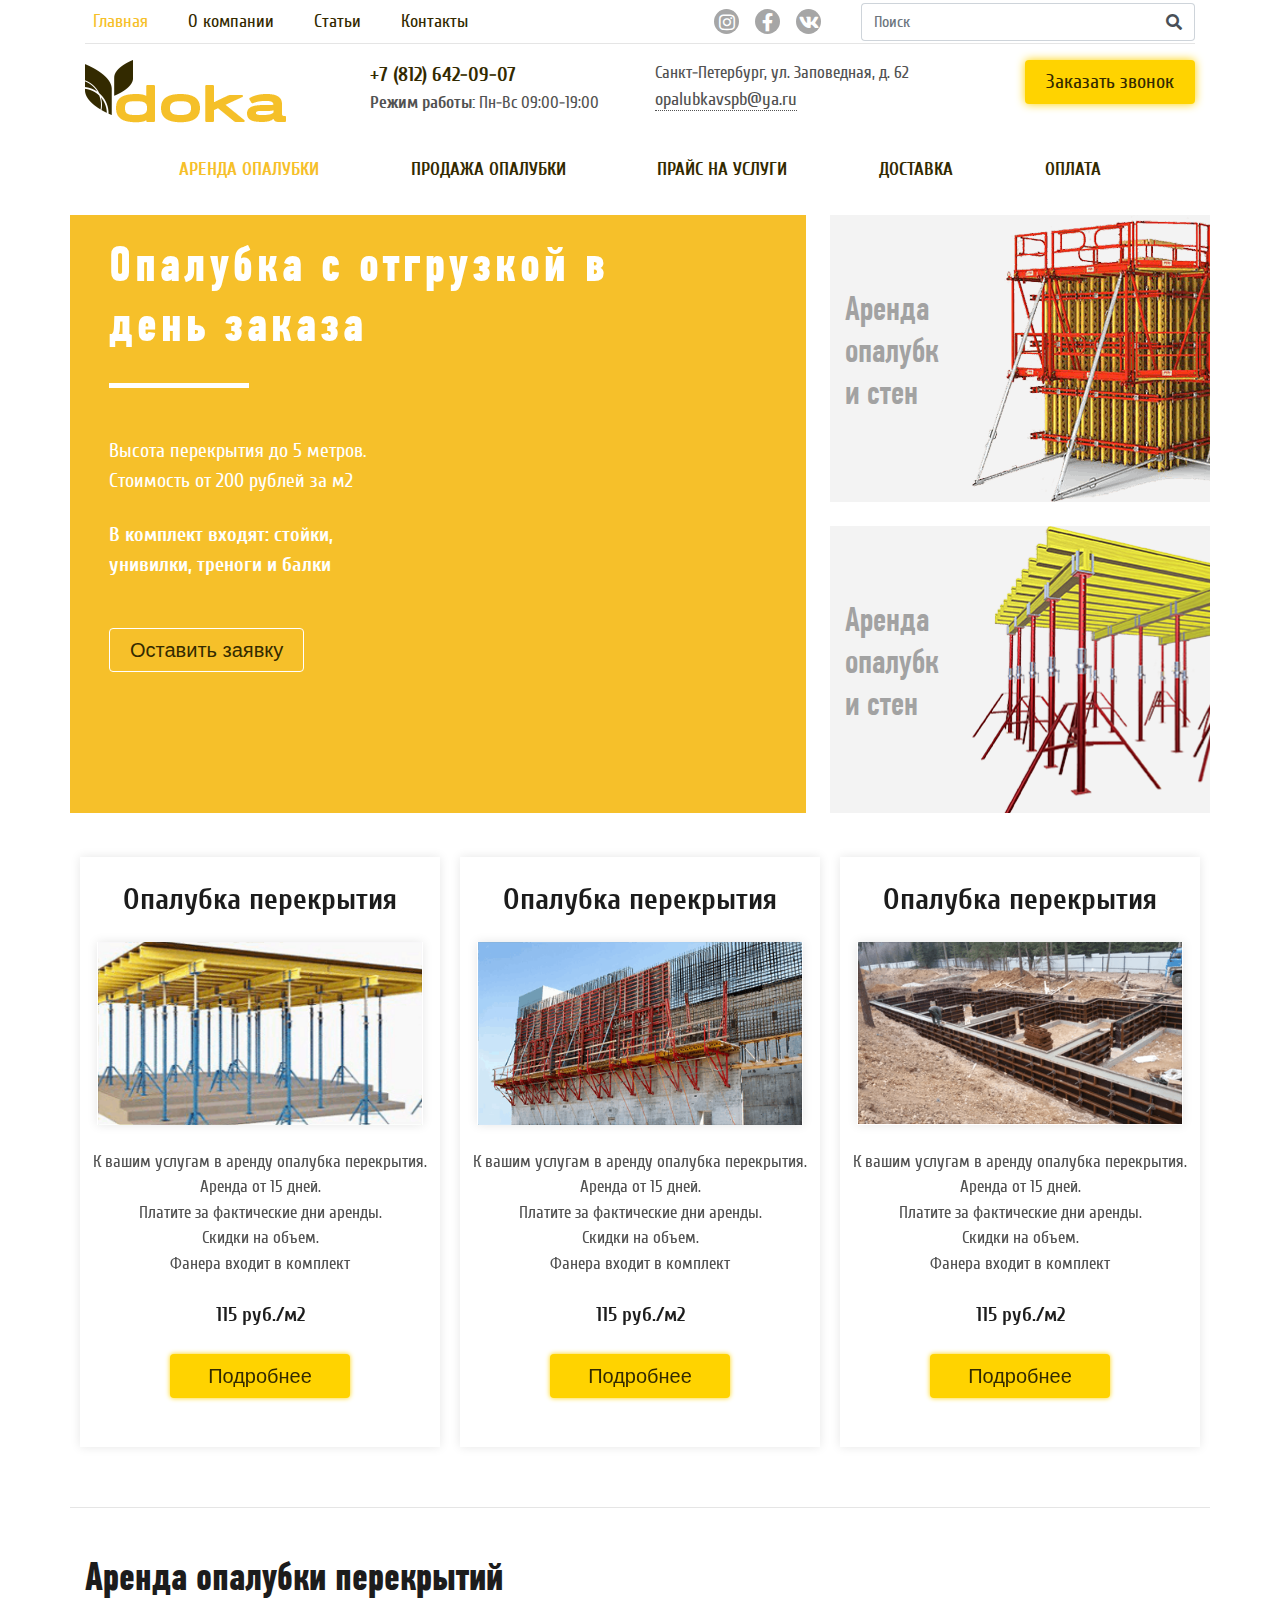
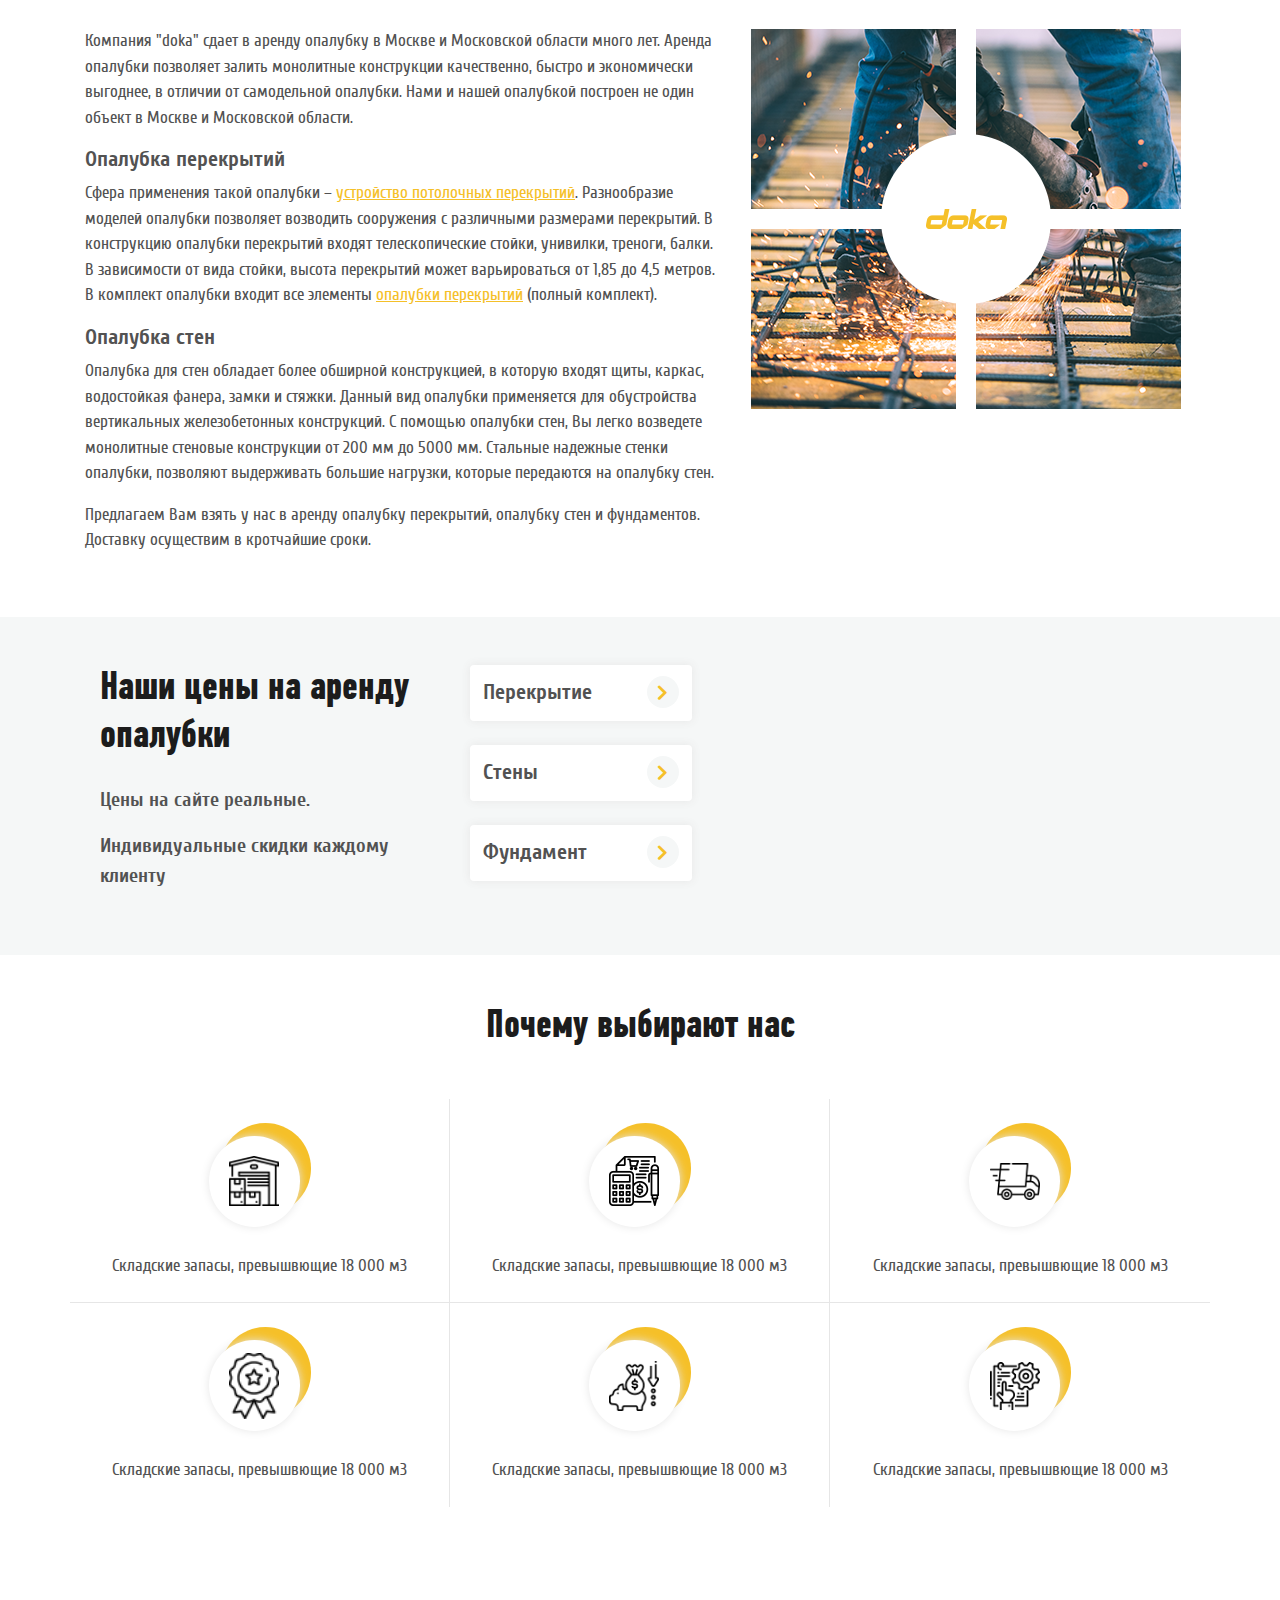
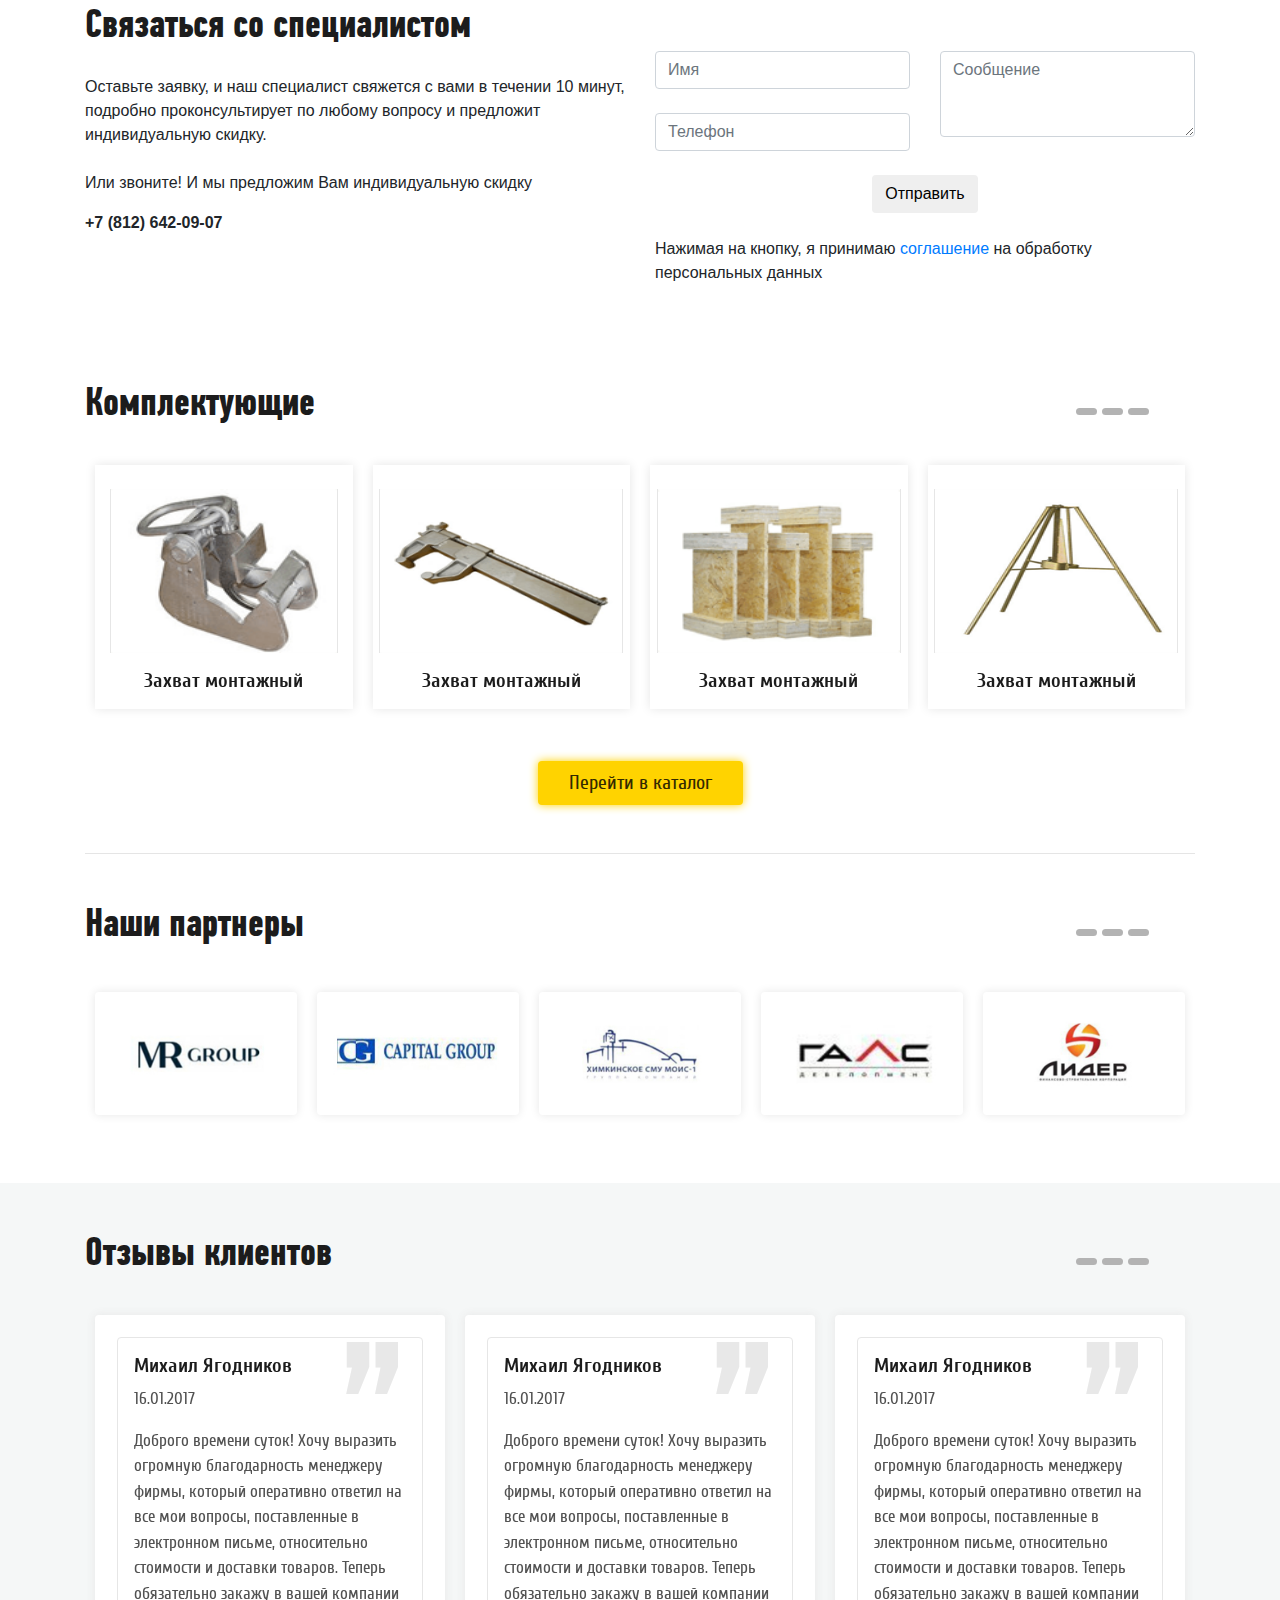
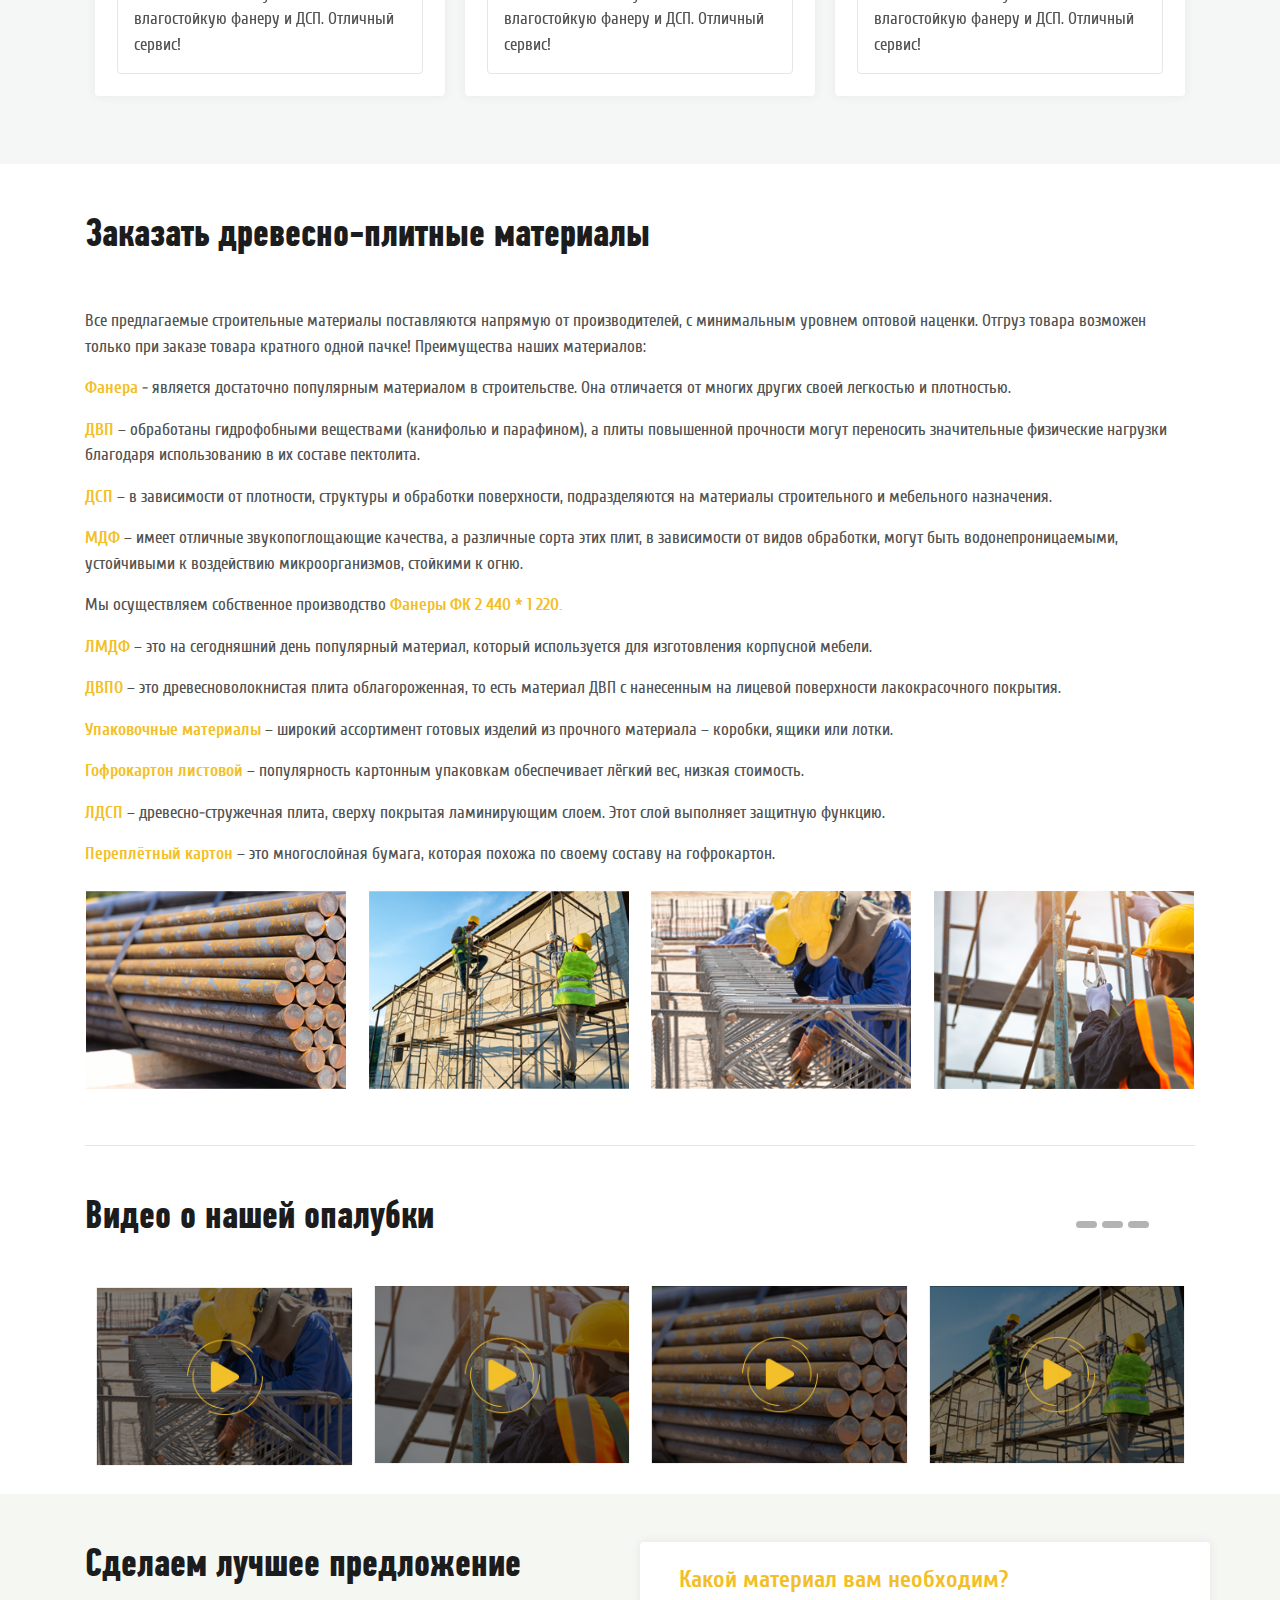
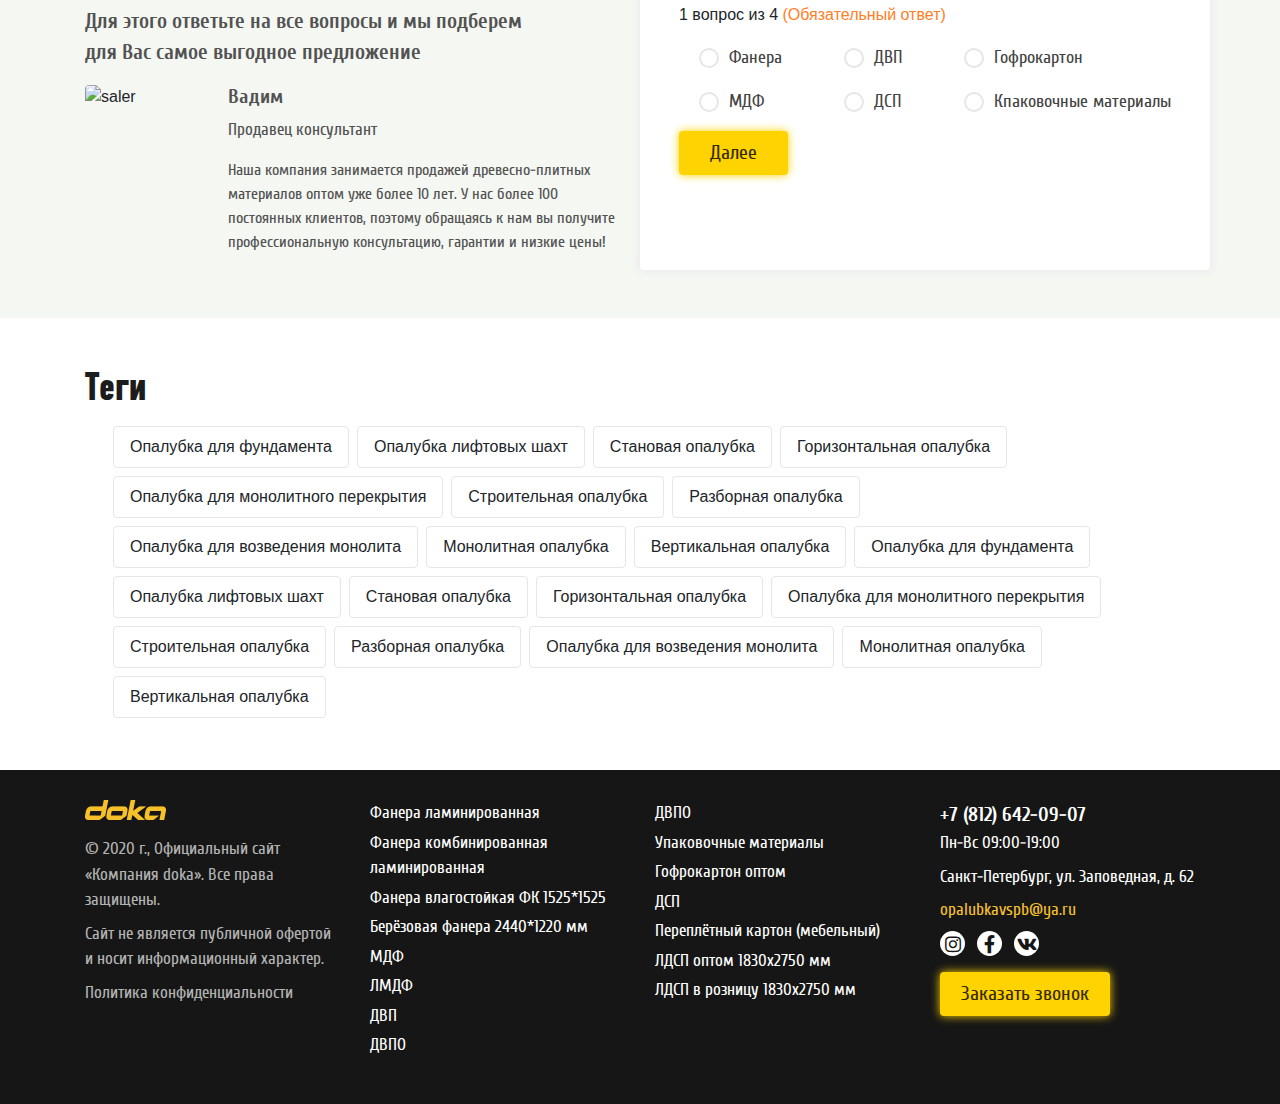
==== index.html @ 643a9926 "about v_1" ====
<!DOCTYPE html>
<html lang="en">
<head>
    <meta charset="utf-8">
    <meta name="viewport" content="width=device-width, initial-scale=1, shrink-to-fit=no">
    <title>Title</title>
    <link rel="stylesheet" href="css/bootstrap.min.css">
    <link rel="stylesheet" href="css/fonts.css">
    <link rel="stylesheet" href="css/font-awesome.css">
    <link rel="stylesheet" href="css/style.css">
    <link rel="stylesheet" href="css/towars.css">
    <link rel="stylesheet" href="css/text1.css">
    <link rel="stylesheet" href="css/price.css">
    <link rel="stylesheet" href="css/icons.css">
    <link rel="stylesheet" href="css/banner.css">
    <link rel="stylesheet" href="css/tags.css">
    <link rel="stylesheet" href="css/footer.css">
    <link rel="stylesheet" href="css/media.css">
    <link rel="stylesheet" href="plugins/OwlCarousel2-2.3.4/dist/assets/owl.carousel.min.css">
    <script src="https://code.jquery.com/jquery-3.3.1.slim.min.js" integrity="sha384-q8i/X+965DzO0rT7abK41JStQIAqVgRVzpbzo5smXKp4YfRvH+8abtTE1Pi6jizo" crossorigin="anonymous"></script>
    <script src="https://cdnjs.cloudflare.com/ajax/libs/popper.js/1.14.3/umd/popper.min.js" integrity="sha384-ZMP7rVo3mIykV+2+9J3UJ46jBk0WLaUAdn689aCwoqbBJiSnjAK/l8WvCWPIPm49" crossorigin="anonymous"></script>
</head>
<body>
<!--HEADER-->
<header>
    <div class="container">
        <nav class="navbar navbar-expand-lg rounded">
            <button class="navbar-toggler" type="button" data-toggle="collapse" data-target="#navbarTogglerHeader1" aria-controls="navbarTogglerHeader1" aria-expanded="false" aria-label="Toggle navigation">
                <i class="fas fa-bars"></i>
            </button>

            <div class="collapse navbar-collapse flex-row m-4 m-lg-0 m-xl-0" id="navbarTogglerHeader1">
                <ul class="navbar-nav mr-auto mt-2 mt-lg-0 flex-grow-1 flex-shrink-1" id="main-nav">
                    <li class="nav-item active mr-4">
                        <a class="nav-link" href="#">Главная <span class="sr-only">(current)</span></a>
                    </li>
                    <li class="nav-item mr-4">
                        <a class="nav-link" href="#">О компании</a>
                    </li>
                    <li class="nav-item mr-4">
                        <a class="nav-link" href="#">Статьи</a>
                    </li>
                    <li class="nav-item">
                        <a class="nav-link" href="#">Контакты</a>
                    </li>
                </ul>
                <ul class="list-unstyled list-inline d-flex align-items-center mb-0 mr-4 flex-grow-1 flex-shrink-1  justify-content-xl-end justify-content-lg-end">
                    <li class="list-inline-item header-social-links d-flex align-items-center justify-content-center mr-3">
                        <a href="#"><i class="fab fa-instagram "></i></a>
                    </li>
                    <li class="list-inline-item header-social-links d-flex align-items-center justify-content-center mr-3">
                        <a href="#"><i class="fab fa-facebook-f "></i></a>
                    </li>
                    <li class="list-inline-item header-social-links d-flex align-items-center justify-content-center mr-3">
                        <a href="#"><i class="fab fa-vk "></i></a>
                    </li>
                </ul>
                <form class="form-inline my-2 my-lg-0 flex-grow-1 flex-shrink-1">
                    <div class="input-group md-form form-sm form-2 pl-0 w-100">
                    <input class="form-control my-0 py-1 amber-border" type="text" placeholder="Поиск" aria-label="Search">
                        <div class="input-group-append">
                            <span class="input-group-text amber lighten-3" id="search">
                                <i class="fas fa-search text-grey" aria-hidden="true"></i>
                            </span>
                        </div>
                    </div>
                </form>
            </div>
        </nav>
        <hr class="mt-0">

                 <div class="row justify-content-between align-items-center mb-2 mt-2">
            <div class="col-lg-3 col-md-6 align-self-start mb-2">
                <img src="img/header-logo.png" alt="logo" height="63" width="201">
            </div>
            <div class="col-lg-3 col-md-6 align-self-start mb-2">
                <a href="tel:+7 (812) 642-09-07" class="number text-decoration-none">+7 (812) 642-09-07</a>
                <p><b>Режим работы:</b> Пн-Вс 09:00-19:00</p>
            </div>
            <div class="col-lg-3 col-md-6 align-self-start mb-2">
                <p class="mb-0 ">Санкт-Петербург, ул. Заповедная, д. 62</p>
                <a href="mailto:opalubkavspb@ya.ru" class="link-grey-dots mt-1">opalubkavspb@ya.ru</a>
            </div>
            <div class="col-lg-3 col-md-6 align-self-start mb-2 ">
                <button class="btn btn-get-call ml-lg-auto float-lg-right float-md-none float-sm-none float-xs-none" >
                    Заказать звонок
                </button>
            </div>
        </div>
                <nav class="navbar-expand-md">
                    <button class="navbar-toggler" type="button" data-toggle="collapse" data-target="#navbarTogglerHeader2" aria-controls="navbarTogglerHeader2" aria-expanded="false" aria-label="Toggle navigation">
                        <i class="fas fa-bars"></i>
                    </button>
                    <ul class="nav bold-nav justify-content-lg-around ml-lg-5 mr-lg-5 nav-menu collapse navbar-collapse flex-row" id="navbarTogglerHeader2">
                        <li class="nav-item">
                            <a class="nav-link active" href="#" data-toggle="dropdown">аренда опалубки</a>
                            <ul class="dropdown-menu">
                                <li><a class="dropdown-item" href="#"> Цилиндры минераловатные</a></li>
                                <li><a class="dropdown-item" href="#"> Маты теплоизоляционные </a></li>
                                <li><a class="dropdown-item" href="#"> Огнезащита</a></li>
                                <li><a class="dropdown-item" href="#"> Тепоизоляция </a></li>
                                <li><a class="dropdown-item" href="#"> Защитные покрытия</a></li>
                                <li><a class="dropdown-item" href="#"> Вся для монтажа </a></li>
                            </ul>
                        </li>
                        <li class="nav-item">
                            <a class="nav-link" href="#" data-toggle="dropdown">продажа опалубки</a>
                            <ul class="dropdown-menu">
                                <li><a class="dropdown-item" href="#"> Цилиндры минераловатные</a></li>
                                <li><a class="dropdown-item" href="#"> Маты теплоизоляционные </a></li>
                                <li><a class="dropdown-item" href="#"> Огнезащита</a></li>
                                <li><a class="dropdown-item" href="#"> Тепоизоляция </a></li>
                                <li><a class="dropdown-item" href="#"> Защитные покрытия</a></li>
                                <li><a class="dropdown-item" href="#"> Вся для монтажа </a></li>
                            </ul>
                        </li>
                        <li class="nav-item">
                            <a class="nav-link" href="#">прайс на услуги</a>
                        </li>
                        <li class="nav-item">
                            <a class="nav-link" href="#">доставка</a>
                        </li>
                        <li class="nav-item">
                            <a class="nav-link" href="#"> оплата</a>
                        </li>
                    </ul>
                </nav>

    </div>
</header>
<!--HEADER END-->

<!--SECTION TOP-->
<section class="section-top mt-4 mb-4" >
    <div class="container">
        <div class="row justify-content-between">
            <div class="col-lg section-top-main-block mr-xl-4 mr-lg-4  mb-4 mb-md-4 mb-sm-4 mb-xs-4 mb-xl-0 mb-lg-0 overflow-hidden">
                <a href="#"><h1 class="m-4">Опалубка с отгрузкой в <br> день заказа</h1></a>
                <div class="white-line m-4"></div>
                <div class="row">
                    <div class="col-xl-6">
                        <p class="m-4">Высота перекрытия до 5 метров. Стоимость от 200 рублей за м2</p>
                        <p class="m-4"><b>В комплект входят: стойки, унивилки, треноги и балки</b></p>
                        <a href="#" class="m-4 btn btn-section-block">Оставить заявку</a>
                    </div>
                    <div class="col-xl-6 position-relative">
                        <div class="section-top-main-block-img" style="background-image: url(img/Layer.png);"></div>
                    </div>
                </div>
            </div>
            <div class="col-lg-4 overflow-hidden">
                <div class="position-relative">
                    <div class="row section-top-block">
                        <div class="col-xl-4 align-self-center">
                            <a href="#"><h2>Аренда опалубки стен</h2></a>
                        </div>
                        <div class="col-xl-8">
                            <div class="section-top-block-img" style="background-image: url(img/section-top2.png);"></div>
                        </div>
                    </div>
                </div>
                <div class="my-auto">
                    <div class="row section-top-block mt-4">
                        <div class="col-xl-4 align-self-center">
                            <a href="#"><h2>Аренда опалубки стен</h2></a>
                        </div>
                        <div class="col-xl-8">
                            <div class="section-top-block-img" style="background-image: url(img/section-top3.png);"></div>
                        </div>
                    </div>
                </div>
            </div>
        </div>
    </div>
</section>
<!--SECTION TOP END-->

<!--SECTION Towars-->
<section class="towars ">
    <div class="container p-0 mt-4">
        <div class=" slider-towars owl-theme owl-carousel w-100">
            <div class="mb-4 mr-1 ml-1 mx-md-auto towar">
                <h3 class="text-center mr-3 ml-3 mt-4">Опалубка перекрытия</h3>
                <div class="d-flex align-self-center justify-content-center align-items-center img-container-towar mx-auto mt-4 mb-4">
                    <img src="img/towars1.png" alt="towar">
                </div>

                <p class="text-center">
                    К вашим услугам в аренду опалубка перекрытия. <br>
                    Аренда от 15 дней. <br>
                    Платите за фактические дни аренды. <br>
                    Скидки на объем. <br>
                    Фанера входит в комплект
                </p>
                <span class="tovar-price mb-4 mt-4 d-block text-center">115 руб./м2</span>
                <a href="#" class="btn btn-section-towar d-block mx-auto mb-5">Подробнее</a>
            </div>
            <div class="mb-4 mr-1 ml-1 mx-md-auto towar">
                <h3 class="text-center mr-3 ml-3 mt-4">Опалубка перекрытия</h3>
                <div class="d-flex align-self-center justify-content-center align-items-center img-container-towar mx-auto mt-4 mb-4">
                    <img src="img/towars2.png" alt="towar">
                </div>

                <p class="text-center">
                    К вашим услугам в аренду опалубка перекрытия. <br>
                    Аренда от 15 дней. <br>
                    Платите за фактические дни аренды. <br>
                    Скидки на объем. <br>
                    Фанера входит в комплект
                </p>
                <span class="tovar-price mb-4 mt-4 d-block text-center">115 руб./м2</span>
                <a href="#" class="btn btn-section-towar d-block mx-auto mb-5">Подробнее</a>
            </div>
            <div class="mb-4 mr-1 ml-1 mx-md-auto towar">
                <h3 class="text-center mr-3 ml-3 mt-4">Опалубка перекрытия</h3>
                <div class="d-flex align-self-center justify-content-center align-items-center img-container-towar mx-auto mt-4 mb-4">
                    <img src="img/towars3.png" alt="towar">
                </div>

                <p class="text-center">
                    К вашим услугам в аренду опалубка перекрытия. <br>
                    Аренда от 15 дней. <br>
                    Платите за фактические дни аренды. <br>
                    Скидки на объем. <br>
                    Фанера входит в комплект
                </p>
                <span class="tovar-price mb-4 mt-4 d-block text-center">115 руб./м2</span>
                <a href="#" class="btn btn-section-towar d-block mx-auto mb-5">Подробнее</a>
            </div>
        </div>
        <hr>
    </div>
</section>
<!--SECTION Towars END-->

<!--SECTION Text-->
<section class="text">
    <div class="container mt-5">
        <h2 class="mb-4">Аренда опалубки перекрытий</h2>
        <div class="row mb-5">
            <div class="col-xl-7">
                <p>Компания "doka" сдает в аренду опалубку в Москве и Московской области много лет. Аренда опалубки позволяет залить монолитные конструкции качественно, быстро и экономически выгоднее, в отличии от самодельной опалубки. Нами и нашей опалубкой построен не один объект в Москве и Московской области.</p>
                <h4>Опалубка перекрытий</h4>
                <p>Сфера применения такой опалубки – <a href="#">устройство потолочных перекрытий</a>. Разнообразие моделей опалубки позволяет возводить сооружения с различными размерами перекрытий. В конструкцию опалубки перекрытий входят телескопические стойки, унивилки, треноги, балки. В зависимости от вида стойки, высота перекрытий может варьироваться от 1,85 до 4,5 метров. В комплект опалубки входит все элементы
                    <a href="#">опалубки перекрытий</a> (полный комплект).</p>
                <h4>Опалубка стен</h4>
                <p>Опалубка для стен обладает более обширной конструкцией, в которую входят щиты, каркас, водостойкая фанера, замки и стяжки. Данный вид опалубки применяется для обустройства вертикальных железобетонных конструкций. С помощью опалубки стен, Вы легко возведете монолитные стеновые конструкции от 200 мм до 5000 мм. Стальные надежные стенки опалубки, позволяют выдерживать большие нагрузки, которые передаются на опалубку стен.</p>
                <p>Предлагаем Вам взять у нас в аренду опалубку перекрытий, опалубку стен и фундаментов. Доставку осуществим в кротчайшие сроки.</p>
            </div>
            <div class="col-xl-5">
                <img src="img/text2.png" alt="doka" class="img-fluid">
            </div>
        </div>
    </div>
</section>
<!--SECTION Text END-->

<!--SECTION Price-->
<section class="price">
    <div class="container">
        <div class="row">
            <div class="col-xl-7 mt-5 mb-5">
                <di class="row p-0 m-0">
                    <div class="col-xl-7">
                        <div class="mx-auto">
                            <h2 class="mb-4">Наши цены на аренду опалубки</h2>
                            <p>Цены на сайте реальные.</p>
                            <p>Индивидуальные скидки каждому
                                клиенту</p>
                        </div>
                    </div>
                    <div class="col-xl-5 mx-auto justify-content-center">
                        <div class="mx-auto" id="price-collapse1">
                            <div class="position-relative mx-auto">
                                <button class="btn price-collapse mb-4" type="button" data-toggle="collapse" data-target="#collapsePrice1" aria-expanded="true" aria-controls="collapsePrice1">
                                    <span class="d-inline w-auto float-left">Перекрытие</span>
                                    <span class="d-inline float-right span-arrow"><i class="fas fa-chevron-right"></i></span>
                                </button>
                                <div class="triangle-right"></div>
                            </div>

                            <div class="position-relative mx-auto">
                                <button class="btn price-collapse mb-4" type="button" data-toggle="collapse" data-target="#collapsePrice2" aria-expanded="true" aria-controls="collapsePrice2">
                                    <span class="d-inline w-auto float-left">Стены</span>
                                    <span class="d-inline float-right span-arrow"><i class="fas fa-chevron-right"></i></span>
                                </button>
                                <div class="triangle-right"></div>
                            </div>
                            <div class="position-relative mx-auto">
                                <button class="btn price-collapse mb-4" type="button" data-toggle="collapse" data-target="#collapsePrice3" aria-expanded="true" aria-controls="collapsePrice1">
                                    <span class="d-inline w-auto float-left">Фундамент</span>
                                    <span class="d-inline float-right span-arrow"><i class="fas fa-chevron-right"></i></span>
                                </button>
                                <div class="triangle-right"></div>
                            </div>
                        </div>
                    </div>
                </di>

            </div>
            <div class="col-xl-5 mt-5 mb-5">
                <div class="collapse" id="collapsePrice1" data-parent="#price-collapse1">
                    <table class="prices-table table table-striped ">
                        <tbody>
                        <tr>
                            <td class="pl-5">Щит опалубки стальной</td>
                            <td><b>350 руб</b></td>
                        </tr>
                        <tr>
                            <td class="pl-5">Замок клиновой</td>
                            <td><b>50 руб</b></td>
                        </tr>
                        <tr>
                            <td class="pl-5">Замок универсальный</td>
                            <td><b>60 руб</b></td>
                        </tr>
                        <tr>
                            <td class="pl-5">Стяжка опалубки</td>
                            <td><b>15 руб</b></td>
                        </tr>
                        <tr>
                            <td class="pl-5">Гайка опалубки</td>
                            <td><b>15 руб</b></td>
                        </tr>
                        <tr>
                            <td class="pl-5">Шкворень</td>
                            <td><b>50 руб</b></td>
                        </tr>
                        <tr>
                            <td class="pl-5">Подкос двухуровневый</td>
                            <td><b>500 руб</b></td>
                        </tr>
                        <tr>
                            <td class="pl-5">Захват монтажный</td>
                            <td><b>900 руб</b></td>
                        </tr>
                        </tbody>
                    </table>
                </div>
                <div class="collapse" id="collapsePrice2" data-parent="#price-collapse1">
                    <table class="prices-table table table-striped ">
                        <tbody>
                        <tr>
                            <td class="pl-5">Щит опалубки стальной</td>
                            <td><b>350 руб</b></td>
                        </tr>
                        <tr>
                            <td class="pl-5">Замок клиновой</td>
                            <td><b>50 руб</b></td>
                        </tr>
                        <tr>
                            <td class="pl-5">Замок универсальный</td>
                            <td><b>60 руб</b></td>
                        </tr>
                        <tr>
                            <td class="pl-5">Стяжка опалубки</td>
                            <td><b>15 руб</b></td>
                        </tr>
                        <tr>
                            <td class="pl-5">Гайка опалубки</td>
                            <td><b>15 руб</b></td>
                        </tr>
                        <tr>
                            <td class="pl-5">Шкворень</td>
                            <td><b>50 руб</b></td>
                        </tr>
                        <tr>
                            <td class="pl-5">Подкос двухуровневый</td>
                            <td><b>500 руб</b></td>
                        </tr>
                        <tr>
                            <td class="pl-5">Захват монтажный</td>
                            <td><b>900 руб</b></td>
                        </tr>
                        </tbody>
                    </table>
                </div>
                <div class="collapse" id="collapsePrice3" data-parent="#price-collapse1">
                    <table class="prices-table table table-striped ">
                        <tbody>
                        <tr>
                            <td class="pl-5">Щит опалубки стальной</td>
                            <td><b>350 руб</b></td>
                        </tr>
                        <tr>
                            <td class="pl-5">Замок клиновой</td>
                            <td><b>50 руб</b></td>
                        </tr>
                        <tr>
                            <td class="pl-5">Замок универсальный</td>
                            <td><b>60 руб</b></td>
                        </tr>
                        <tr>
                            <td class="pl-5">Стяжка опалубки</td>
                            <td><b>15 руб</b></td>
                        </tr>
                        <tr>
                            <td class="pl-5">Гайка опалубки</td>
                            <td><b>15 руб</b></td>
                        </tr>
                        <tr>
                            <td class="pl-5">Шкворень</td>
                            <td><b>50 руб</b></td>
                        </tr>
                        <tr>
                            <td class="pl-5">Подкос двухуровневый</td>
                            <td><b>500 руб</b></td>
                        </tr>
                        <tr>
                            <td class="pl-5">Захват монтажный</td>
                            <td><b>900 руб</b></td>
                        </tr>
                        </tbody>
                    </table>
                </div>
            </div>
        </div>
    </div>
</section>
<!--SECTION Price-->

<!--SECTION Icons-->
<section class="section-icons">
    <div class="container mt-5 mb-5">
        <h2 class="text-center mt-5 mb-5">Почему выбирают нас</h2>
        <div class="row mt-4">
            <div class="icons-centered-border col-xl-12 col-md-6">
                <div class="row">
                    <div class="col-xl-4 col-lg-12 col-md-12 col-sm-12">
                        <div class="circle-container mx-auto position-relative mt-4">
                            <div class="circle-yellow"></div>
                            <div class="circle-white">
                                <img src="img/icon-1.png" alt="icon" class="d-block mx-auto my-auto">
                            </div>
                        </div>
                        <p class="text-center mb-4">Складские запасы, превышвющие 18 000 м3</p>
                    </div>
                    <div class="col-xl-4 col-lg-12 col-md-12 col-sm-12">
                        <div class="circle-container mx-auto position-relative mt-4">
                            <div class="circle-yellow"></div>
                            <div class="circle-white">
                                <img src="img/icon-2.png" alt="icon" class="d-block mx-auto my-auto">
                            </div>
                        </div>
                        <p class="text-center mb-4">Складские запасы, превышвющие 18 000 м3</p>
                    </div>
                    <div class="col-xl-4 col-lg-12 col-md-12 col-sm-12">
                        <div class="circle-container mx-auto position-relative mt-4">
                            <div class="circle-yellow"></div>
                            <div class="circle-white">
                                <img src="img/icon-3.png" alt="icon" class="d-block mx-auto my-auto">
                            </div>
                        </div>
                        <p class="text-center mb-4">Складские запасы, превышвющие 18 000 м3</p>
                    </div>
                </div>

            </div>

            <div class="icons-centered-border col-xl-12 col-md-6">
                <div class="row">
                    <div class="col-xl-4 col-lg-12 col-md-12 col-sm-12">
                        <div class="circle-container mx-auto position-relative mt-4">
                            <div class="circle-yellow"></div>
                            <div class="circle-white">
                                <img src="img/icon-4.png" alt="icon" class="d-block mx-auto my-auto">
                            </div>
                        </div>
                        <p class="text-center mb-4">Складские запасы, превышвющие 18 000 м3</p>
                    </div>
                    <div class="col-xl-4 col-lg-12 col-md-12 col-sm-12">
                        <div class="circle-container mx-auto position-relative mt-4">
                            <div class="circle-yellow"></div>
                            <div class="circle-white">
                                <img src="img/icon-5.png" alt="icon" class="d-block mx-auto my-auto">
                            </div>
                        </div>
                        <p class="text-center mb-4">Складские запасы, превышвющие 18 000 м3</p>
                    </div>
                    <div class="col-xl-4 col-lg-12 col-md-12 col-sm-12">
                        <div class="circle-container mx-auto position-relative mt-4">
                            <div class="circle-yellow"></div>
                            <div class="circle-white">
                                <img src="img/icon-6.png" alt="icon" class="d-block mx-auto my-auto">
                            </div>
                        </div>
                        <p class="text-center mb-4">Складские запасы, превышвющие 18 000 м3</p>
                    </div>
                </div>
            </div>
        </div>
    </div>
</section>
<!--SECTION Icons END-->

<!--SECTION Contact-form-->
<section class="section-contact-form">
    <div class="container">
        <div class="row">
            <div class="col-xl-6 col-lg-6 col-md-6 col-sm-12 cf-yellow">
                <h2 class="mt-5 mb-4">Связаться со специалистом</h2>
                <p class="mb-3">Оставьте  заявку, и наш специалист свяжется с вами в течении 10 минут, подробно проконсультирует по любому вопросу и предложит индивидуальную скидку.
                    <br><br>
                    Или звоните! И мы предложим Вам индивидуальную скидку
                    </p>
                <p class="mb-5"><b>+7 (812) 642-09-07</b></p>
            </div>
            <div class="col-xl-6 col-lg-6 col-md-6 col-sm-12 cf-white  mt-sm-5 mt-xs-5">
                <form action="/action_page.php" class="mt-5 mb-5">
                    <div class="row justify-content-around">
                        <div class="col-xl-6">
                            <div class="form-group mb-4">
                                <input type="text" class="form-control" id="name" placeholder="Имя">
                            </div>
                            <div class="form-group mt-4">
                                <input type="text" class="form-control" id="phone" placeholder="Телефон">
                            </div>
                        </div>
                        <div class="col-xl-6">
                            <div class="form-group">
                                <textarea class="form-control" id="comment" rows="3" placeholder="Сообщение"></textarea>
                            </div>
                        </div>
                    </div>
                    <button type="submit" class="btn btn-contact-form d-block mx-auto mt-2 mb-4">Отправить</button>
                    <p>Нажимая на кнопку, я принимаю <a href="#">соглашение</a> на обработку персональных данных</p>
                </form>


            </div>
        </div>
    </div>
</section>
<!--SECTION Contact-form END-->

<!--SECTION Complect-->
<section class="section-complect">
    <div class="container mt-5 mb-5">
        <div class="row mb-2">
            <div class="col-xl-10 col-sm-12 col-xs-12">
                <h2>Комплектующие</h2>
            </div>
            <div class="col-xl-2 col-sm-12 col-xs-12">
                <div class="d-flex justify-content-center align-items-center w-auto h-100 align-self-end">
                    <div class="dots-complect">

                    </div>

                </div>
            </div>
        </div>
        <div class="complect-slider owl-theme owl-carousel m-0">
            <div class="col-xl-3 complect-item mx-auto pt-4">
                <div class="d-flex align-self-center justify-content-center align-items-center img-container-complect mx-auto">
                    <img src="img/complect1.png" alt="complect">
                </div>
                <h5 class="pt-3 pb-3 text-center">Захват монтажный</h5>
            </div>
            <div class="complect-item mx-auto pt-4">
                <div class="d-flex align-self-center justify-content-center align-items-center img-container-complect mx-auto">
                        <img src="img/complect2.png" alt="complect">
                </div>
                <h5 class="pt-3 pb-3 text-center">Захват монтажный</h5>
            </div>
            <div class="complect-item mx-auto pt-4">
                <div class="d-flex align-self-center justify-content-center align-items-center img-container-complect mx-auto">
                    <img src="img/complect3.png" alt="complect">
                </div>
                <h5 class="pt-3 pb-3 text-center">Захват монтажный</h5>
            </div>
            <div class="complect-item mx-auto pt-4">
                <div class="d-flex align-self-center justify-content-center align-items-center img-container-complect mx-auto">
                    <img src="img/complect4.png" alt="complect">
                </div>
                <h5 class="pt-3 pb-3 text-center">Захват монтажный</h5>
            </div>
            <div class="complect-item mx-auto pt-4">
                <div class="d-flex align-self-center justify-content-center align-items-center img-container-complect mx-auto">
                    <img src="img/complect1.png" alt="complect">
                </div>
                <h5 class="pt-3 pb-3 text-center">Захват монтажный</h5>
            </div>
            <div class="complect-item mx-auto pt-4">
                <div class="d-flex align-self-center justify-content-center align-items-center img-container-complect mx-auto">
                    <img src="img/complect2.png" alt="complect">
                </div>
                <h5 class="pt-3 pb-3 text-center">Захват монтажный</h5>
            </div>
            <div class="complect-item mx-auto pt-4">
                <div class="d-flex align-self-center justify-content-center align-items-center img-container-complect mx-auto">
                    <img src="img/complect3.png" alt="complect">
                </div>
                <h5 class="pt-3 pb-3 text-center">Захват монтажный</h5>
            </div>
            <div class="complect-item mx-auto pt-4">
                <div class="d-flex align-self-center justify-content-center align-items-center img-container-complect mx-auto">
                    <img src="img/complect4.png" alt="complect">
                </div>
                <h5 class="pt-3 pb-3 text-center">Захват монтажный</h5>
            </div>
            <div class="complect-item mx-auto pt-4">
                <div class="d-flex align-self-center justify-content-center align-items-center img-container-complect mx-auto">
                    <img src="img/complect1.png" alt="complect">
                </div>
                <h5 class="pt-3 pb-3 text-center">Захват монтажный</h5>
            </div>
            <div class="complect-item mx-auto pt-4">
                <div class="d-flex align-self-center justify-content-center align-items-center img-container-complect mx-auto">
                    <img src="img/complect2.png" alt="complect">
                </div>
                <h5 class="pt-3 pb-3 text-center">Захват монтажный</h5>
            </div>
            <div class="complect-item mx-auto pt-4">
                <div class="d-flex align-self-center justify-content-center align-items-center img-container-complect mx-auto">
                    <img src="img/complect3.png" alt="complect">
                </div>
                <h5 class="pt-3 pb-3 text-center">Захват монтажный</h5>
            </div>
            <div class="complect-item mx-auto pt-4">
                <div class="d-flex align-self-center justify-content-center align-items-center img-container-complect mx-auto">
                    <img src="img/complect4.png" alt="complect">
                </div>
                <h5 class="pt-3 pb-3 text-center">Захват монтажный</h5>
            </div>

        </div>
        <button type="submit" class="btn complect-btn d-block mx-auto mt-4 mb-2">Перейти в каталог</button>
        <hr class="mt-5 mb-5">
    </div>

</section>
<!--SECTION Complect END-->

<!--SECTION Logo-->
<section class="section-logo">
    <div class="container">
        <div class="row mb-1">
            <div class="col-xl-10 col-sm-12 col-xs-12">
                <h2>Наши партнеры </h2>
            </div>
            <div class="col-xl-2 col-sm-12 col-xs-12">
                <div class="d-flex justify-content-center align-items-center w-auto h-100 align-self-end">
                    <div class="dots-logo">

                    </div>
                </div>
            </div>
        </div>
        <div class="logo-slider owl-theme owl-carousel  m-0 mb-5">
            <div class="logo-item mx-auto rounded">
                <img src="img/logos1.jpg" alt="logo" class="d-block mx-auto">
            </div>
            <div class="logo-item mx-auto rounded">
                <img src="img/logos2.jpg" alt="logo" class="d-block mx-auto">
            </div>
            <div class="logo-item mx-auto rounded">
                <img src="img/logos3.jpg" alt="logo" class="d-block mx-auto">
            </div>
            <div class="logo-item mx-auto rounded">
                <img src="img/logos4.jpg" alt="logo" class="d-block mx-auto">
            </div>
            <div class="logo-item mx-auto rounded">
                <img src="img/logos5.jpg" alt="logo" class="d-block mx-auto">
            </div>
            <div class="logo-item mx-auto rounded">
                <img src="img/logos1.jpg" alt="logo" class="d-block mx-auto">
            </div>
            <div class="logo-item mx-auto rounded">
                <img src="img/logos2.jpg" alt="logo" class="d-block mx-auto">
            </div>
            <div class="logo-item mx-auto rounded">
                <img src="img/logos3.jpg" alt="logo" class="d-block mx-auto">
            </div>
            <div class="logo-item mx-auto rounded">
                <img src="img/logos4.jpg" alt="logo" class="d-block mx-auto">
            </div>
            <div class="logo-item mx-auto rounded">
                <img src="img/logos5.jpg" alt="logo" class="d-block mx-auto">
            </div>
            <div class="logo-item mx-auto rounded">
                <img src="img/logos1.jpg" alt="logo" class="d-block mx-auto">
            </div>
            <div class="logo-item mx-auto rounded">
                <img src="img/logos2.jpg" alt="logo" class="d-block mx-auto">
            </div>
            <div class="logo-item mx-auto rounded">
                <img src="img/logos3.jpg" alt="logo" class="d-block mx-auto">
            </div>
            <div class="logo-item mx-auto rounded">
                <img src="img/logos4.jpg" alt="logo" class="d-block mx-auto">
            </div>
            <div class="logo-item mx-auto rounded">
                <img src="img/logos5.jpg" alt="logo" class="d-block mx-auto">
            </div>

        </div>
    </div>
</section>
<!--SECTION Logo END-->

<!--SECTION Reviews-->
<section class="section-reviews">
    <div class="container pt-5 pb-5">
        <div class="row mb-2">
            <div class="col-xl-10 col-sm-12 col-xs-12">
                <h2>Отзывы клиентов</h2>
            </div>
            <div class="col-xl-2 col-sm-12 col-xs-12">
                <div class="d-flex justify-content-center align-items-center w-auto h-100 align-self-end">
                    <div class="dots-reviews">

                    </div>
                </div>
            </div>
        </div>
        <div class="reviews-slider owl-theme owl-carousel ml-0 mr-0">
            <div class="reviews-item p-1 rounded mx-auto">
                <div class="review-border rounded m-2">
                    <div class="reviews-head position-relative m-3">
                        <div class="reviews-name">
                            <h5>Михаил Ягодников</h5>
                        </div>
                        <div class="reviews-time">
                            <p class="time">16.01.2017</p>
                        </div>
                        <div class="reviews-quotes float-right">
                            ”
                        </div>
                    </div>
                    <div class="reviews-text m-3">
                        <p>
                            Доброго времени суток! Хочу выразить огромную благодарность менеджеру фирмы, который оперативно ответил на все мои вопросы, поставленные в электронном письме, относительно стоимости и доставки товаров. Теперь обязательно закажу в вашей компании влагостойкую фанеру и ДСП. Отличный сервис!
                        </p>
                    </div>
                </div>

            </div>
            <div class="reviews-item p-1 rounded mx-auto">
                <div class="review-border rounded m-2">
                    <div class="reviews-head position-relative m-3">
                        <div class="reviews-name">
                            <h5>Михаил Ягодников</h5>
                        </div>
                        <div class="reviews-time">
                            <p class="time">16.01.2017</p>
                        </div>
                        <div class="reviews-quotes float-right">
                            ”
                        </div>
                    </div>
                    <div class="reviews-text m-3">
                        <p>
                            Доброго времени суток! Хочу выразить огромную благодарность менеджеру фирмы, который оперативно ответил на все мои вопросы, поставленные в электронном письме, относительно стоимости и доставки товаров. Теперь обязательно закажу в вашей компании влагостойкую фанеру и ДСП. Отличный сервис!
                        </p>
                    </div>
                </div>

            </div>
            <div class="reviews-item p-1 rounded mx-auto">
                <div class="review-border rounded m-2">
                    <div class="reviews-head position-relative m-3">
                        <div class="reviews-name">
                            <h5>Михаил Ягодников</h5>
                        </div>
                        <div class="reviews-time">
                            <p class="time">16.01.2017</p>
                        </div>
                        <div class="reviews-quotes float-right">
                            ”
                        </div>
                    </div>
                    <div class="reviews-text m-3">
                        <p>
                            Доброго времени суток! Хочу выразить огромную благодарность менеджеру фирмы, который оперативно ответил на все мои вопросы, поставленные в электронном письме, относительно стоимости и доставки товаров. Теперь обязательно закажу в вашей компании влагостойкую фанеру и ДСП. Отличный сервис!
                        </p>
                    </div>
                </div>

            </div>
            <div class="reviews-item p-1 rounded mx-auto">
                <div class="review-border rounded m-2">
                    <div class="reviews-head position-relative m-3">
                        <div class="reviews-name">
                            <h5>Михаил Ягодников</h5>
                        </div>
                        <div class="reviews-time">
                            <p class="time">16.01.2017</p>
                        </div>
                        <div class="reviews-quotes float-right">
                            ”
                        </div>
                    </div>
                    <div class="reviews-text m-3">
                        <p>
                            Доброго времени суток! Хочу выразить огромную благодарность менеджеру фирмы, который оперативно ответил на все мои вопросы, поставленные в электронном письме, относительно стоимости и доставки товаров. Теперь обязательно закажу в вашей компании влагостойкую фанеру и ДСП. Отличный сервис!
                        </p>
                    </div>
                </div>

            </div>
            <div class="reviews-item p-1 rounded mx-auto">
                <div class="review-border rounded m-2">
                    <div class="reviews-head position-relative m-3">
                        <div class="reviews-name">
                            <h5>Михаил Ягодников</h5>
                        </div>
                        <div class="reviews-time">
                            <p class="time">16.01.2017</p>
                        </div>
                        <div class="reviews-quotes float-right">
                            ”
                        </div>
                    </div>
                    <div class="reviews-text m-3">
                        <p>
                            Доброго времени суток! Хочу выразить огромную благодарность менеджеру фирмы, который оперативно ответил на все мои вопросы, поставленные в электронном письме, относительно стоимости и доставки товаров. Теперь обязательно закажу в вашей компании влагостойкую фанеру и ДСП. Отличный сервис!
                        </p>
                    </div>
                </div>

            </div>
            <div class="reviews-item p-1 rounded mx-auto">
                <div class="review-border rounded m-2">
                    <div class="reviews-head position-relative m-3">
                        <div class="reviews-name">
                            <h5>Михаил Ягодников</h5>
                        </div>
                        <div class="reviews-time">
                            <p class="time">16.01.2017</p>
                        </div>
                        <div class="reviews-quotes float-right">
                            ”
                        </div>
                    </div>
                    <div class="reviews-text m-3">
                        <p>
                            Доброго времени суток! Хочу выразить огромную благодарность менеджеру фирмы, который оперативно ответил на все мои вопросы, поставленные в электронном письме, относительно стоимости и доставки товаров. Теперь обязательно закажу в вашей компании влагостойкую фанеру и ДСП. Отличный сервис!
                        </p>
                    </div>
                </div>

            </div>
            <div class="reviews-item p-1 rounded mx-auto">
                <div class="review-border rounded m-2">
                    <div class="reviews-head position-relative m-3">
                        <div class="reviews-name">
                            <h5>Михаил Ягодников</h5>
                        </div>
                        <div class="reviews-time">
                            <p class="time">16.01.2017</p>
                        </div>
                        <div class="reviews-quotes float-right">
                            ”
                        </div>
                    </div>
                    <div class="reviews-text m-3">
                        <p>
                            Доброго времени суток! Хочу выразить огромную благодарность менеджеру фирмы, который оперативно ответил на все мои вопросы, поставленные в электронном письме, относительно стоимости и доставки товаров. Теперь обязательно закажу в вашей компании влагостойкую фанеру и ДСП. Отличный сервис!
                        </p>
                    </div>
                </div>

            </div>
            <div class="reviews-item p-1 rounded mx-auto">
                <div class="review-border rounded m-2">
                    <div class="reviews-head position-relative m-3">
                        <div class="reviews-name">
                            <h5>Михаил Ягодников</h5>
                        </div>
                        <div class="reviews-time">
                            <p class="time">16.01.2017</p>
                        </div>
                        <div class="reviews-quotes float-right">
                            ”
                        </div>
                    </div>
                    <div class="reviews-text m-3">
                        <p>
                            Доброго времени суток! Хочу выразить огромную благодарность менеджеру фирмы, который оперативно ответил на все мои вопросы, поставленные в электронном письме, относительно стоимости и доставки товаров. Теперь обязательно закажу в вашей компании влагостойкую фанеру и ДСП. Отличный сервис!
                        </p>
                    </div>
                </div>

            </div>
            <div class="reviews-item p-1 rounded mx-auto">
                <div class="review-border rounded m-2">
                    <div class="reviews-head position-relative m-3">
                        <div class="reviews-name">
                            <h5>Михаил Ягодников</h5>
                        </div>
                        <div class="reviews-time">
                            <p class="time">16.01.2017</p>
                        </div>
                        <div class="reviews-quotes float-right">
                            ”
                        </div>
                    </div>
                    <div class="reviews-text m-3">
                        <p>
                            Доброго времени суток! Хочу выразить огромную благодарность менеджеру фирмы, который оперативно ответил на все мои вопросы, поставленные в электронном письме, относительно стоимости и доставки товаров. Теперь обязательно закажу в вашей компании влагостойкую фанеру и ДСП. Отличный сервис!
                        </p>
                    </div>
                </div>

            </div>
        </div>
    </div>
</section>
<!--SECTION Reviews-->

<!--SECTION Only Text-->
<section class="section-text-2">
    <div class="container">
        <h2 class="mt-5 mb-5">Заказать древесно-плитные материалы</h2>
        <div>
            <p>Все предлагаемые строительные материалы поставляются напрямую от производителей, с минимальным уровнем оптовой наценки. Отгруз товара возможен только при заказе товара кратного одной пачке! Преимущества наших материалов:</p>
            <p><a href="#">Фанера</a> - является достаточно популярным материалом в строительстве. Она отличается от многих других своей легкостью и плотностью.</p>
            <p><a href="#">ДВП</a> – обработаны гидрофобными веществами (канифолью и парафином), а плиты повышенной прочности могут переносить значительные физические нагрузки благодаря использованию в их составе пектолита.</p>
            <p><a href="#">ДСП</a> – в зависимости от плотности, структуры и обработки поверхности, подразделяются на материалы строительного и мебельного назначения.</p>
            <p><a href="#">МДФ</a> – имеет отличные звукопоглощающие качества, а различные сорта этих плит, в зависимости от видов обработки, могут быть водонепроницаемыми, устойчивыми к воздействию микроорганизмов, стойкими к огню.</p>
            <p>Мы осуществляем собственное производство <a href="#">Фанеры ФК 2 440 * 1 220.</a></p>
            <p><a href="#">ЛМДФ</a> – это на сегодняшний день популярный материал, который используется для изготовления корпусной мебели.</p>
            <p><a href="#">ДВПО</a> – это древесноволокнистая плита облагороженная, то есть материал ДВП с нанесенным на лицевой поверхности лакокрасочного покрытия.</p>
            <p><a href="#">Упаковочные материалы</a> – широкий ассортимент готовых изделий из прочного материала – коробки, ящики или лотки.</p>
            <p><a href="#">Гофрокартон листовой</a> – популярность картонным упаковкам обеспечивает лёгкий вес, низкая стоимость.</p>
            <p><a href="#">ЛДСП</a> – древесно-стружечная плита, сверху покрытая ламинирующим слоем. Этот слой выполняет защитную функцию.</p>
            <p><a href="#">Переплётный картон</a> – это многослойная бумага, которая похожа по своему составу на гофрокартон.</p>
        </div>
    </div>
</section>
<!--SECTION Only Text END-->

<!--SECTION Images-->
<section class="section-images">
    <div class="container">
        <div class="row justify-content-between images pr-3 pl-3">
            <div class="col-xl-3 pl-0 pr-0 mt-2 mb-2 mx-auto mx-xl-0 mx-lg-0 mx-md-0" style="background-image: url(img/text-2-1.jpg)"></div>
            <div class="col-xl-3 pl-0 pr-0 mt-2 mb-2 mx-auto mx-xl-0 mx-lg-0 mx-md-0" style="background-image: url(img/text-2-2.jpg)"></div>
            <div class="col-xl-3 pl-0 pr-0 mt-2 mb-2 mx-auto mx-xl-0 mx-lg-0 mx-md-0" style="background-image: url(img/text-2-3.jpg)"></div>
            <div class="col-xl-3 pl-0 pr-0 mt-2 mb-2 mx-auto mx-xl-0 mx-lg-0 mx-md-0" style="background-image: url(img/text-2-4.jpg)"></div>
        </div>
        <hr class="mt-5 mb-5">
    </div>
</section>
<!--SECTION Images END-->

<!--SECTION Videos-->
<section class="section-videos">
    <div class="container">
        <div class="row mb-2">
            <div class="col-xl-10 col-sm-12 col-xs-12">
                <h2>Видео о нашей опалубки</h2>
            </div>
            <div class="col-xl-2 col-sm-12 col-xs-12">
                <div class="d-flex justify-content-center align-items-center w-auto h-100 align-self-end">
                    <div class="dots-videos">

                    </div>
                </div>
            </div>
        </div>
        <div class="videos owl-theme owl-carousel ml-0 mr-0">
            <div class="pl-0 pr-0 mt-2 mb-2 mx-auto mx-xl-0 mx-lg-0 mx-md-0">
                <video poster="img/poster1.jpg" onclick="this.play();" class="mx-auto mx-xl-0 mx-lg-0 mx-md-0 d-block">
                    <source src="img/video/small.mp4" type="video/mp4">
                    Браузер не потдеживает видео.
                </video>
            </div>
            <div class="pl-0 pr-0 mt-2 mb-2 mx-auto mx-xl-0 mx-lg-0 mx-md-0">
                <video poster="img/poster2.jpg" onclick="this.play();" class="mx-auto mx-xl-0 mx-lg-0 mx-md-0 d-block">
                    <source src="img/video/small.mp4" type="video/mp4">
                    Браузер не потдеживает видео.
                </video>
            </div>
            <div class="pl-0 pr-0 mt-2 mb-2 mx-auto mx-xl-0 mx-lg-0 mx-md-0">
                <video poster="img/poster3.jpg" onclick="this.play();" class="mx-auto mx-xl-0 mx-lg-0 mx-md-0 d-block">
                    <source src="img/video/small.mp4" type="video/mp4">
                    Браузер не потдеживает видео.
                </video>
            </div>
            <div class="pl-0 pr-0 mt-2 mb-2 mx-auto mx-xl-0 mx-lg-0 mx-md-0">
                <video poster="img/poster4.jpg" onclick="this.play();" class="mx-auto mx-xl-0 mx-lg-0 mx-md-0 d-block">
                    <source src="img/video/small.mp4" type="video/mp4">
                    Браузер не потдеживает видео.
                </video>
            </div>
            <div class="pl-0 pr-0 mt-2 mb-2 mx-auto mx-xl-0 mx-lg-0 mx-md-0">
                <video poster="img/poster1.jpg" onclick="this.play();" class="mx-auto mx-xl-0 mx-lg-0 mx-md-0 d-block">
                    <source src="img/video/small.mp4" type="video/mp4">
                    Браузер не потдеживает видео.
                </video>
            </div>
            <div class="pl-0 pr-0 mt-2 mb-2 mx-auto mx-xl-0 mx-lg-0 mx-md-0">
                <video poster="img/poster2.jpg" onclick="this.play();" class="mx-auto mx-xl-0 mx-lg-0 mx-md-0 d-block">
                    <source src="img/video/small.mp4" type="video/mp4">
                    Браузер не потдеживает видео.
                </video>
            </div>
            <div class="pl-0 pr-0 mt-2 mb-2 mx-auto mx-xl-0 mx-lg-0 mx-md-0">
                <video poster="img/poster3.jpg" onclick="this.play();" class="mx-auto mx-xl-0 mx-lg-0 mx-md-0 d-block">
                    <source src="img/video/small.mp4" type="video/mp4">
                    Браузер не потдеживает видео.
                </video>
            </div>
            <div class="pl-0 pr-0 mt-2 mb-2 mx-auto mx-xl-0 mx-lg-0 mx-md-0">
                <video poster="img/poster4.jpg" onclick="this.play();" class="mx-auto mx-xl-0 mx-lg-0 mx-md-0 d-block">
                    <source src="img/video/small.mp4" type="video/mp4">
                    Браузер не потдеживает видео.
                </video>
            </div>
            <div class="pl-0 pr-0 mt-2 mb-2 mx-auto mx-xl-0 mx-lg-0 mx-md-0">
                <video poster="img/poster1.jpg" onclick="this.play();" class="mx-auto mx-xl-0 mx-lg-0 mx-md-0 d-block">
                    <source src="img/video/small.mp4" type="video/mp4">
                    Браузер не потдеживает видео.
                </video>
            </div>
            <div class="pl-0 pr-0 mt-2 mb-2 mx-auto mx-xl-0 mx-lg-0 mx-md-0">
                <video poster="img/poster2.jpg" onclick="this.play();" class="mx-auto mx-xl-0 mx-lg-0 mx-md-0 d-block">
                    <source src="img/video/small.mp4" type="video/mp4">
                    Браузер не потдеживает видео.
                </video>
            </div>
            <div class="pl-0 pr-0 mt-2 mb-2 mx-auto mx-xl-0 mx-lg-0 mx-md-0">
                <video poster="img/poster3.jpg" onclick="this.play();" class="mx-auto mx-xl-0 mx-lg-0 mx-md-0 d-block">
                    <source src="img/video/small.mp4" type="video/mp4">
                    Браузер не потдеживает видео.
                </video>
            </div>
            <div class="pl-0 pr-0 mt-2 mb-2 mx-auto mx-xl-0 mx-lg-0 mx-md-0">
                <video poster="img/poster4.jpg" onclick="this.play();" class="mx-auto mx-xl-0 mx-lg-0 mx-md-0 d-block">
                    <source src="img/video/small.mp4" type="video/mp4">
                    Браузер не потдеживает видео.
                </video>
            </div>

        </div>
    </div>
</section>
<!--SECTION Video END-->
<!--SECTION Best solution-->
<section class="section-best-solution">
    <div class="container">
        <div class="row pt-5 pb-5">
            <div class="col-xl-6">
                <h2>Cделаем лучшее предложение</h2>
                <p class="bs-sub-title mt-3">Для этого ответьте на все вопросы и мы подберем <br>для Вас самое выгодное предложение</p>
                <div class="saler">
                    <div class="row">
                        <div class="col-xl-3">
                            <img src="img/saler.png" alt="saler" class="img-fluid rounded mb-2">
                        </div>
                        <div class="col-xl-9">
                            <h6>Вадим</h6>
                            <p class="saler-position">Продавец консультант</p>
                            <p class="saler-text">Наша компания занимается продажей древесно-плитных материалов оптом уже более 10 лет. У нас более 100 постоянных клиентов, поэтому обращаясь к нам вы получите профессиональную консультацию, гарантии и низкие цены!</p>
                        </div>
                    </div>
                </div>
            </div>
            <div class="col-xl-6 solution-test rounded">
                <div class="m-4">
                    <form id="msform">
                        <fieldset>
                            <div class="form-card">
                                <h5>Какой материал вам необходим?</h5>
                                <p class="test-progress">1 вопрос из 4 <span>(Обязательный ответ)</span></p>
                                <div class="d-flex flex-wrap justify-content-between">
                                    <div>
                                        <div class="form-check mb-3">
                                            <input class="form-check-input" type="radio" name="exampleRadios1" id="test-m-1-1" value="option1" required>
                                            <label class="form-check-label" for="test-m-1-1">
                                                Фанера
                                            </label>
                                        </div>
                                        <div class="form-check mb-3">
                                            <input class="form-check-input" type="radio" name="exampleRadios1" id="test-m-1-2" value="option1" required>
                                            <label class="form-check-label" for="test-m-1-2">
                                                МДФ
                                            </label>
                                        </div>
                                    </div>
                                    <div>
                                        <div class="form-check mb-3">
                                            <input class="form-check-input" type="radio" name="exampleRadios1" id="test-m-1-3" value="option1" required>
                                            <label class="form-check-label" for="test-m-1-3">
                                                ДВП
                                            </label>
                                        </div>
                                        <div class="form-check mb-3">
                                            <input class="form-check-input" type="radio" name="exampleRadios1" id="test-m-1-4" value="option1" required>
                                            <label class="form-check-label" for="test-m-1-4">
                                                ДСП
                                            </label>
                                        </div>
                                    </div>
                                    <div>
                                        <div class="form-check mb-3">
                                            <input class="form-check-input" type="radio" name="exampleRadios1" id="test-m-1-5" value="option1" required>
                                            <label class="form-check-label" for="test-m-1-5">
                                                Гофрокартон
                                            </label>
                                        </div>
                                        <div class="form-check mb-3">
                                            <input class="form-check-input" type="radio" name="exampleRadios1" id="test-m-1-6" value="option1" required>
                                            <label class="form-check-label" for="test-m-1-6">
                                                Кпаковочные материалы
                                            </label>
                                        </div>
                                    </div>



                                </div>
                            </div>
                            <input type="button" name="next" class="next btn btn-next-step" value="Далее" />
                        </fieldset>
                        <fieldset>
                            <div class="form-card">
                                <h5>Какой материал вам необходим?</h5>
                                <p class="test-progress">2 вопрос из 4 <span>(Обязательный ответ)</span></p>
                                <div class="d-flex flex-wrap justify-content-between">
                                    <div>
                                        <div class="form-check mb-3">
                                            <input class="form-check-input" type="radio" name="exampleRadios2" id="test-m-2-1" value="option1" required>
                                            <label class="form-check-label" for="test-m-2-1">
                                                Фанера
                                            </label>
                                        </div>
                                        <div class="form-check mb-3">
                                            <input class="form-check-input" type="radio" name="exampleRadios2" id="test-m-2-2" value="option1" required>
                                            <label class="form-check-label" for="test-m-2-2">
                                                МДФ
                                            </label>
                                        </div>
                                    </div>
                                    <div>
                                        <div class="form-check mb-3">
                                            <input class="form-check-input" type="radio" name="exampleRadios2" id="test-m-2-3" value="option1" required>
                                            <label class="form-check-label" for="test-m-2-3">
                                                ДВП
                                            </label>
                                        </div>
                                        <div class="form-check mb-3">
                                            <input class="form-check-input" type="radio" name="exampleRadios2" id="test-m-2-4" value="option1" required>
                                            <label class="form-check-label" for="test-m-2-4">
                                                ДСП
                                            </label>
                                        </div>
                                    </div>
                                    <div>
                                        <div class="form-check mb-3">
                                            <input class="form-check-input" type="radio" name="exampleRadios2" id="test-m-2-5" value="option1" required>
                                            <label class="form-check-label" for="test-m-2-5">
                                                Гофрокартон
                                            </label>
                                        </div>
                                        <div class="form-check mb-3">
                                            <input class="form-check-input" type="radio" name="exampleRadios2" id="test-m-2-6" value="option1" required>
                                            <label class="form-check-label" for="test-m-2-6">
                                                Кпаковочные материалы
                                            </label>
                                        </div>
                                    </div>
                                </div>
                            </div>
                            <input type="button" name="prev" class="previous btn btn-next-step mr-3" value="Назад" /><input type="button" name="next" class="next btn btn-next-step" value="Далее" />
                        </fieldset>
                        <fieldset>
                            <div class="form-card">
                                <h5>Какой материал вам необходим?</h5>
                                <p class="test-progress">3 вопрос из 4 <span>(Обязательный ответ)</span></p>
                                <div class="d-flex flex-wrap justify-content-between">
                                    <div>
                                        <div class="form-check mb-3">
                                            <input class="form-check-input" type="radio" name="exampleRadios3" id="test-m-3-1" value="option1" checked>
                                            <label class="form-check-label" for="test-m-3-1">
                                                Фанера
                                            </label>
                                        </div>
                                        <div class="form-check mb-3">
                                            <input class="form-check-input" type="radio" name="exampleRadios3" id="test-m-3-2" value="option1" checked>
                                            <label class="form-check-label" for="test-m-3-2">
                                                МДФ
                                            </label>
                                        </div>
                                    </div>
                                    <div>
                                        <div class="form-check mb-3">
                                            <input class="form-check-input" type="radio" name="exampleRadios3" id="test-m-3-3" value="option1" checked>
                                            <label class="form-check-label" for="test-m-3-3">
                                                ДВП
                                            </label>
                                        </div>
                                        <div class="form-check mb-3">
                                            <input class="form-check-input" type="radio" name="exampleRadios3" id="test-m-3-4" value="option1" checked>
                                            <label class="form-check-label" for="test-m-3-4">
                                                ДСП
                                            </label>
                                        </div>
                                    </div>
                                    <div>
                                        <div class="form-check mb-3">
                                            <input class="form-check-input" type="radio" name="exampleRadios3" id="test-m-3-5" value="option1" checked>
                                            <label class="form-check-label" for="test-m-3-5">
                                                Гофрокартон
                                            </label>
                                        </div>
                                        <div class="form-check mb-3">
                                            <input class="form-check-input" type="radio" name="exampleRadios3" id="test-m-3-6" value="option1" checked>
                                            <label class="form-check-label" for="test-m-3-6">
                                                Кпаковочные материалы
                                            </label>
                                        </div>
                                    </div>



                                </div>
                            </div>
                            <input type="button" name="next" class="previous btn btn-next-step mr-3" value="Назад" /><input type="button" name="next" class="next btn btn-next-step" value="Далее" />
                        </fieldset>
                        <fieldset>
                            <div class="form-card">
                                <h5>Какой материал вам необходим?</h5>
                                <p class="test-progress">4 вопрос из 4 <span>(Обязательный ответ)</span></p>
                                <div class="d-flex flex-wrap justify-content-between">
                                    <div>
                                        <div class="form-check mb-3">
                                            <input class="form-check-input" type="radio" name="exampleRadios4" id="test-m-4-1" value="option1" checked>
                                            <label class="form-check-label" for="test-m-4-1">
                                                Фанера
                                            </label>
                                        </div>
                                        <div class="form-check mb-3">
                                            <input class="form-check-input" type="radio" name="exampleRadios4" id="test-m-4-2" value="option1" checked>
                                            <label class="form-check-label" for="test-m-4-2">
                                                МДФ
                                            </label>
                                        </div>
                                    </div>
                                    <div>
                                        <div class="form-check mb-3">
                                            <input class="form-check-input" type="radio" name="exampleRadios4" id="test-m-4-3" value="option1" checked>
                                            <label class="form-check-label" for="test-m-4-3">
                                                ДВП
                                            </label>
                                        </div>
                                        <div class="form-check mb-3">
                                            <input class="form-check-input" type="radio" name="exampleRadios4" id="test-m-4-4" value="option1" checked>
                                            <label class="form-check-label" for="test-m-4-4">
                                                ДСП
                                            </label>
                                        </div>
                                    </div>
                                    <div>
                                        <div class="form-check mb-3">
                                            <input class="form-check-input" type="radio" name="exampleRadios4" id="test-m-4-5" value="option1" checked>
                                            <label class="form-check-label" for="test-m-4-5">
                                                Гофрокартон
                                            </label>
                                        </div>
                                        <div class="form-check mb-3">
                                            <input class="form-check-input" type="radio" name="exampleRadios4" id="test-m-4-6" value="option1" checked>
                                            <label class="form-check-label" for="test-m-4-6">
                                                Кпаковочные материалы
                                            </label>
                                        </div>
                                    </div>



                                </div>
                            </div>
                            <input type="button" name="next" class="previous btn btn-next-step mr-3" value="Назад" /><input type="submit" name="submit" class="btn btn-next-step submit" value="Отправить" />
                        </fieldset>


                    </form>
                </div>
            </div>
        </div>
    </div>
</section>
<!--SECTION Best solution END-->

<!--SECTION TAGS-->
<section class="section-tags">
    <div class="container mb-5 mt-5">
        <h2>Теги</h2>
        <div class="tags-cloud d-flex flex-wrap mr-4 ml-4">
            <div class="rounded text-center pt-2 pb-2 pl-3 pr-3 m-1">Опалубка для фундамента</div>
            <div class="rounded text-center pt-2 pb-2 pl-3 pr-3 m-1">Опалубка лифтовых шахт</div>
            <div class="rounded text-center pt-2 pb-2 pl-3 pr-3 m-1">Становая опалубка</div>
            <div class="rounded text-center pt-2 pb-2 pl-3 pr-3 m-1">Горизонтальная опалубка</div>
            <div class="rounded text-center pt-2 pb-2 pl-3 pr-3 m-1">Опалубка для монолитного перекрытия</div>
            <div class="rounded text-center pt-2 pb-2 pl-3 pr-3 m-1">Строительная опалубка</div>
            <div class="rounded text-center pt-2 pb-2 pl-3 pr-3 m-1">Разборная опалубка</div>
            <div class="rounded text-center pt-2 pb-2 pl-3 pr-3 m-1">Опалубка для возведения монолита</div>
            <div class="rounded text-center pt-2 pb-2 pl-3 pr-3 m-1">Монолитная опалубка</div>
            <div class="rounded text-center pt-2 pb-2 pl-3 pr-3 m-1">Вертикальная опалубка</div>
            <div class="rounded text-center pt-2 pb-2 pl-3 pr-3 m-1">Опалубка для фундамента</div>
            <div class="rounded text-center pt-2 pb-2 pl-3 pr-3 m-1">Опалубка лифтовых шахт</div>
            <div class="rounded text-center pt-2 pb-2 pl-3 pr-3 m-1">Становая опалубка</div>
            <div class="rounded text-center pt-2 pb-2 pl-3 pr-3 m-1">Горизонтальная опалубка</div>
            <div class="rounded text-center pt-2 pb-2 pl-3 pr-3 m-1">Опалубка для монолитного перекрытия</div>
            <div class="rounded text-center pt-2 pb-2 pl-3 pr-3 m-1">Строительная опалубка</div>
            <div class="rounded text-center pt-2 pb-2 pl-3 pr-3 m-1">Разборная опалубка</div>
            <div class="rounded text-center pt-2 pb-2 pl-3 pr-3 m-1">Опалубка для возведения монолита</div>
            <div class="rounded text-center pt-2 pb-2 pl-3 pr-3 m-1">Монолитная опалубка</div>
            <div class="rounded text-center pt-2 pb-2 pl-3 pr-3 m-1">Вертикальная опалубка</div>
        </div>
    </div>

</section>
<!--SECTION TAGS-->

<footer class="page-footer">
    <div class="container">
        <div class="row">
            <div class="col-lg-3 footer-company">
                <img src="img/logo-footer.png" alt="logo" class="footer-logo mb-3" width="81" height="20">
                <p class="mb-2">© 2020 г., Официальный сайт «Компания doka». Все права защищены.</p>
                <p class="mb-2">Сайт не является публичной офертой и носит информационный характер.</p>
                <p class="mb-2">Политика конфиденциальности</p>
            </div>
            <div class="col-lg-3">

                <ul class="list-unstyled white-to-yellow">
                    <li class="mb-1">
                        <a href="#!">Фанера ламинированная</a>
                    </li>
                    <li class="mb-1">
                        <a href="#!">Фанера комбинированная ламинированная</a>
                    </li>
                    <li class="mb-1">
                        <a href="#!">Фанера влагостойкая ФК 1525*1525</a>
                    </li>
                    <li class="mb-1">
                        <a href="#!">Берёзовая фанера 2440*1220 мм</a>
                    </li>
                    <li class="mb-1">
                        <a href="#!">МДФ</a>
                    </li>
                    <li class="mb-1">
                        <a href="#!">ЛМДФ</a>
                    </li>
                    <li class="mb-1">
                        <a href="#!">ДВП</a>
                    </li>
                    <li class="mb-1">
                        <a href="#!">ДВПО</a>
                    </li>
                </ul>
            </div>
            <div class="col-lg-3">

                <ul class="list-unstyled white-to-yellow">
                    <li class="mb-1">
                        <a href="#!">ДВПО</a>
                    </li>
                    <li class="mb-1">
                        <a href="#!">Упаковочные материалы</a>
                    </li>
                    <li class="mb-1">
                        <a href="#!">Гофрокартон оптом</a>
                    </li>
                    <li class="mb-1">
                        <a href="#!">ДСП</a>
                    </li>
                    <li class="mb-1">
                        <a href="#!">Переплётный картон (мебельный)</a>
                    </li>
                    <li class="mb-1">
                        <a href="#!">ЛДСП оптом 1830х2750 мм</a>
                    </li>
                    <li class="mb-1">
                        <a href="#!">ЛДСП в розницу 1830х2750 мм</a>
                    </li>
                </ul>
            </div>
            <div class="col-lg-3">
                <a href="tel:+7 (812) 642-09-07" class="mb-2 number text-decoration-none">+7 (812) 642-09-07</a>
                <p class="mb-2">Пн-Вс 09:00-19:00</p>
                <p class="mb-2">Санкт-Петербург, ул. Заповедная, д. 62</p>
                <p class="mb-2 yellow-to-white"><a href="mailto:opalubkavspb@ya.ru">opalubkavspb@ya.ru</a></p>
                <ul class="list-unstyled list-inline mb-3">
                    <li class="list-inline-item footer-social-links d-inline-flex align-items-center justify-content-center">
                        <a href="#" ><i class="fab fa-instagram "></i></a>
                    </li>
                    <li class="list-inline-item footer-social-links d-inline-flex align-items-center justify-content-center">
                        <a href="#"><i class="fab fa-facebook-f "></i></a>
                    </li>
                    <li class="list-inline-item footer-social-links d-inline-flex align-items-center justify-content-center">
                        <a href="#"><i class="fab fa-vk "></i></a>
                    </li>
                </ul>
                <p>
                    <button class="btn btn-get-call">
                        Заказать звонок
                    </button>
                </p>
            </div>
        </div>
    </div>
</footer>
<script src="plugins/OwlCarousel2-2.3.4/dist/owl.carousel.min.js"></script>
<script type="application/javascript" src="plugins/slick-1.8.1/slick/slick.min.js"></script>
<script type="application/javascript" src="js/bootstrap.min.js"></script>
<script type="application/javascript" src="js/owl-sliderds.js"></script>
<script type="application/javascript" src="js/collapse.js"></script>
<script type="application/javascript" src="js/slick-sliders.js"></script>
<script type="application/javascript" src="js/fieldsets.js"></script>
<script type="application/javascript" src="js/nav-concat.js"></script>
</body>
</html>
---- css/fonts.css ----
@font-face {
    font-family: 'Cuprum';
    src: url('../fonts/Cuprum-BoldItalic.eot');
    src: url('../fonts/Cuprum-BoldItalic.eot?#iefix') format('embedded-opentype'),
        url('../fonts/Cuprum-BoldItalic.woff2') format('woff2'),
        url('../fonts/Cuprum-BoldItalic.woff') format('woff'),
        url('../fonts/Cuprum-BoldItalic.ttf') format('truetype'),
        url('../fonts/Cuprum-BoldItalic.svg#Cuprum-BoldItalic') format('svg');
    font-weight: bold;
    font-style: italic;
    font-display: swap;
}

@font-face {
    font-family: 'Cuprum';
    src: url('../fonts/Cuprum-Bold.eot');
    src: url('../fonts/Cuprum-Bold.eot?#iefix') format('embedded-opentype'),
        url('../fonts/Cuprum-Bold.woff2') format('woff2'),
        url('../fonts/Cuprum-Bold.woff') format('woff'),
        url('../fonts/Cuprum-Bold.ttf') format('truetype'),
        url('../fonts/Cuprum-Bold.svg#Cuprum-Bold') format('svg');
    font-weight: bold;
    font-style: normal;
    font-display: swap;
}

@font-face {
    font-family: 'Cuprum';
    src: url('../fonts/Cuprum-Italic.eot');
    src: url('../fonts/Cuprum-Italic.eot?#iefix') format('embedded-opentype'),
        url('../fonts/Cuprum-Italic.woff2') format('woff2'),
        url('../fonts/Cuprum-Italic.woff') format('woff'),
        url('../fonts/Cuprum-Italic.ttf') format('truetype'),
        url('../fonts/Cuprum-Italic.svg#Cuprum-Italic') format('svg');
    font-weight: normal;
    font-style: italic;
    font-display: swap;
}

@font-face {
    font-family: 'Cuprum';
    src: url('../fonts/Cuprum.eot');
    src: url('../fonts/Cuprum.eot?#iefix') format('embedded-opentype'),
        url('../fonts/Cuprum.woff2') format('woff2'),
        url('../fonts/Cuprum.woff') format('woff'),
        url('../fonts/Cuprum.ttf') format('truetype'),
        url('../fonts/Cuprum.svg#Cuprum') format('svg');
    font-weight: normal;
    font-style: normal;
    font-display: swap;
}

@font-face {
    font-family: 'PF Din Text Comp Pro';
    src: url('../fonts/PFDinTextCompPro-Bold.eot');
    src: url('../fonts/PFDinTextCompPro-Bold.eot?#iefix') format('embedded-opentype'),
        url('../fonts/PFDinTextCompPro-Bold.woff2') format('woff2'),
        url('../fonts/PFDinTextCompPro-Bold.woff') format('woff'),
        url('../fonts/PFDinTextCompPro-Bold.ttf') format('truetype'),
        url('../fonts/PFDinTextCompPro-Bold.svg#PFDinTextCompPro-Bold') format('svg');
    font-weight: bold;
    font-style: normal;
    font-display: swap;
}

@font-face {
    font-family: 'PF Din Text Comp Pro';
    src: url('../fonts/PFDinTextCompPro-Light.eot');
    src: url('../fonts/PFDinTextCompPro-Light.eot?#iefix') format('embedded-opentype'),
        url('../fonts/PFDinTextCompPro-Light.woff2') format('woff2'),
        url('../fonts/PFDinTextCompPro-Light.woff') format('woff'),
        url('../fonts/PFDinTextCompPro-Light.ttf') format('truetype'),
        url('../fonts/PFDinTextCompPro-Light.svg#PFDinTextCompPro-Light') format('svg');
    font-weight: 300;
    font-style: normal;
    font-display: swap;
}

@font-face {
    font-family: 'PF Din Text Comp Pro';
    src: url('../fonts/PFDinTextCompPro-LightItalic.eot');
    src: url('../fonts/PFDinTextCompPro-LightItalic.eot?#iefix') format('embedded-opentype'),
        url('../fonts/PFDinTextCompPro-LightItalic.woff2') format('woff2'),
        url('../fonts/PFDinTextCompPro-LightItalic.woff') format('woff'),
        url('../fonts/PFDinTextCompPro-LightItalic.ttf') format('truetype'),
        url('../fonts/PFDinTextCompPro-LightItalic.svg#PFDinTextCompPro-LightItalic') format('svg');
    font-weight: 300;
    font-style: italic;
    font-display: swap;
}

@font-face {
    font-family: 'PF Din Text Comp Pro';
    src: url('../fonts/PFDinTextCompPro-Italic.eot');
    src: url('../fonts/PFDinTextCompPro-Italic.eot?#iefix') format('embedded-opentype'),
        url('../fonts/PFDinTextCompPro-Italic.woff2') format('woff2'),
        url('../fonts/PFDinTextCompPro-Italic.woff') format('woff'),
        url('../fonts/PFDinTextCompPro-Italic.ttf') format('truetype'),
        url('../fonts/PFDinTextCompPro-Italic.svg#PFDinTextCompPro-Italic') format('svg');
    font-weight: normal;
    font-style: italic;
    font-display: swap;
}

@font-face {
    font-family: 'PF Din Text Comp Pro';
    src: url('../fonts/PFDinTextCompPro-BoldItalic.eot');
    src: url('../fonts/PFDinTextCompPro-BoldItalic.eot?#iefix') format('embedded-opentype'),
        url('../fonts/PFDinTextCompPro-BoldItalic.woff2') format('woff2'),
        url('../fonts/PFDinTextCompPro-BoldItalic.woff') format('woff'),
        url('../fonts/PFDinTextCompPro-BoldItalic.ttf') format('truetype'),
        url('../fonts/PFDinTextCompPro-BoldItalic.svg#PFDinTextCompPro-BoldItalic') format('svg');
    font-weight: bold;
    font-style: italic;
    font-display: swap;
}

@font-face {
    font-family: 'Cuprum';
    src: url('../fonts/Cuprum-Regular.eot');
    src: url('../fonts/Cuprum-Regular.eot?#iefix') format('embedded-opentype'),
        url('../fonts/Cuprum-Regular.woff2') format('woff2'),
        url('../fonts/Cuprum-Regular.woff') format('woff'),
        url('../fonts/Cuprum-Regular.ttf') format('truetype'),
        url('../fonts/Cuprum-Regular.svg#Cuprum-Regular') format('svg');
    font-weight: normal;
    font-style: normal;
    font-display: swap;
}

@font-face {
    font-family: 'PF Din Text Comp Pro';
    src: url('../fonts/PFDinTextCompPro-MediumItalic.eot');
    src: url('../fonts/PFDinTextCompPro-MediumItalic.eot?#iefix') format('embedded-opentype'),
        url('../fonts/PFDinTextCompPro-MediumItalic.woff2') format('woff2'),
        url('../fonts/PFDinTextCompPro-MediumItalic.woff') format('woff'),
        url('../fonts/PFDinTextCompPro-MediumItalic.ttf') format('truetype'),
        url('../fonts/PFDinTextCompPro-MediumItalic.svg#PFDinTextCompPro-MediumItalic') format('svg');
    font-weight: 500;
    font-style: italic;
    font-display: swap;
}

@font-face {
    font-family: 'PF Din Text Comp Pro X';
    src: url('../fonts/PFDinTextCompPro-XThinItalic.eot');
    src: url('../fonts/PFDinTextCompPro-XThinItalic.eot?#iefix') format('embedded-opentype'),
        url('../fonts/PFDinTextCompPro-XThinItalic.woff2') format('woff2'),
        url('../fonts/PFDinTextCompPro-XThinItalic.woff') format('woff'),
        url('../fonts/PFDinTextCompPro-XThinItalic.ttf') format('truetype'),
        url('../fonts/PFDinTextCompPro-XThinItalic.svg#PFDinTextCompPro-XThinItalic') format('svg');
    font-weight: 100;
    font-style: italic;
    font-display: swap;
}

@font-face {
    font-family: 'PF Din Text Comp Pro';
    src: url('../fonts/PFDinTextCompPro-Medium.eot');
    src: url('../fonts/PFDinTextCompPro-Medium.eot?#iefix') format('embedded-opentype'),
        url('../fonts/PFDinTextCompPro-Medium.woff2') format('woff2'),
        url('../fonts/PFDinTextCompPro-Medium.woff') format('woff'),
        url('../fonts/PFDinTextCompPro-Medium.ttf') format('truetype'),
        url('../fonts/PFDinTextCompPro-Medium.svg#PFDinTextCompPro-Medium') format('svg');
    font-weight: 500;
    font-style: normal;
    font-display: swap;
}

@font-face {
    font-family: 'PF Din Text Comp Pro';
    src: url('../fonts/PFDinTextCompPro-Regular.eot');
    src: url('../fonts/PFDinTextCompPro-Regular.eot?#iefix') format('embedded-opentype'),
        url('../fonts/PFDinTextCompPro-Regular.woff2') format('woff2'),
        url('../fonts/PFDinTextCompPro-Regular.woff') format('woff'),
        url('../fonts/PFDinTextCompPro-Regular.ttf') format('truetype'),
        url('../fonts/PFDinTextCompPro-Regular.svg#PFDinTextCompPro-Regular') format('svg');
    font-weight: normal;
    font-style: normal;
    font-display: swap;
}

@font-face {
    font-family: 'PF Din Text Comp Pro';
    src: url('../fonts/PFDinTextCompPro-Thin.eot');
    src: url('../fonts/PFDinTextCompPro-Thin.eot?#iefix') format('embedded-opentype'),
        url('../fonts/PFDinTextCompPro-Thin.woff2') format('woff2'),
        url('../fonts/PFDinTextCompPro-Thin.woff') format('woff'),
        url('../fonts/PFDinTextCompPro-Thin.ttf') format('truetype'),
        url('../fonts/PFDinTextCompPro-Thin.svg#PFDinTextCompPro-Thin') format('svg');
    font-weight: 100;
    font-style: normal;
    font-display: swap;
}

@font-face {
    font-family: 'PF Din Text Comp Pro';
    src: url('../fonts/PFDinTextCompPro-ThinItalic.eot');
    src: url('../fonts/PFDinTextCompPro-ThinItalic.eot?#iefix') format('embedded-opentype'),
        url('../fonts/PFDinTextCompPro-ThinItalic.woff2') format('woff2'),
        url('../fonts/PFDinTextCompPro-ThinItalic.woff') format('woff'),
        url('../fonts/PFDinTextCompPro-ThinItalic.ttf') format('truetype'),
        url('../fonts/PFDinTextCompPro-ThinItalic.svg#PFDinTextCompPro-ThinItalic') format('svg');
    font-weight: 100;
    font-style: italic;
    font-display: swap;
}

@font-face {
    font-family: 'PF Din Text Comp Pro X';
    src: url('../fonts/PFDinTextCompPro-XThin.eot');
    src: url('../fonts/PFDinTextCompPro-XThin.eot?#iefix') format('embedded-opentype'),
        url('../fonts/PFDinTextCompPro-XThin.woff2') format('woff2'),
        url('../fonts/PFDinTextCompPro-XThin.woff') format('woff'),
        url('../fonts/PFDinTextCompPro-XThin.ttf') format('truetype'),
        url('../fonts/PFDinTextCompPro-XThin.svg#PFDinTextCompPro-XThin') format('svg');
    font-weight: 100;
    font-style: normal;
    font-display: swap;
}

@font-face {
    font-family: 'PF Din Text Comp Pro XBlack';
    src: url('../fonts/PFDinTextCompPro-XBlackItalic.eot');
    src: url('../fonts/PFDinTextCompPro-XBlackItalic.eot?#iefix') format('embedded-opentype'),
        url('../fonts/PFDinTextCompPro-XBlackItalic.woff2') format('woff2'),
        url('../fonts/PFDinTextCompPro-XBlackItalic.woff') format('woff'),
        url('../fonts/PFDinTextCompPro-XBlackItalic.ttf') format('truetype'),
        url('../fonts/PFDinTextCompPro-XBlackItalic.svg#PFDinTextCompPro-XBlackItalic') format('svg');
    font-weight: 900;
    font-style: italic;
    font-display: swap;
}

@font-face {
    font-family: 'PF Din Text Comp Pro XBlack';
    src: url('../fonts/PFDinTextCompPro-XBlack.eot');
    src: url('../fonts/PFDinTextCompPro-XBlack.eot?#iefix') format('embedded-opentype'),
        url('../fonts/PFDinTextCompPro-XBlack.woff2') format('woff2'),
        url('../fonts/PFDinTextCompPro-XBlack.woff') format('woff'),
        url('../fonts/PFDinTextCompPro-XBlack.ttf') format('truetype'),
        url('../fonts/PFDinTextCompPro-XBlack.svg#PFDinTextCompPro-XBlack') format('svg');
    font-weight: 900;
    font-style: normal;
    font-display: swap;
}
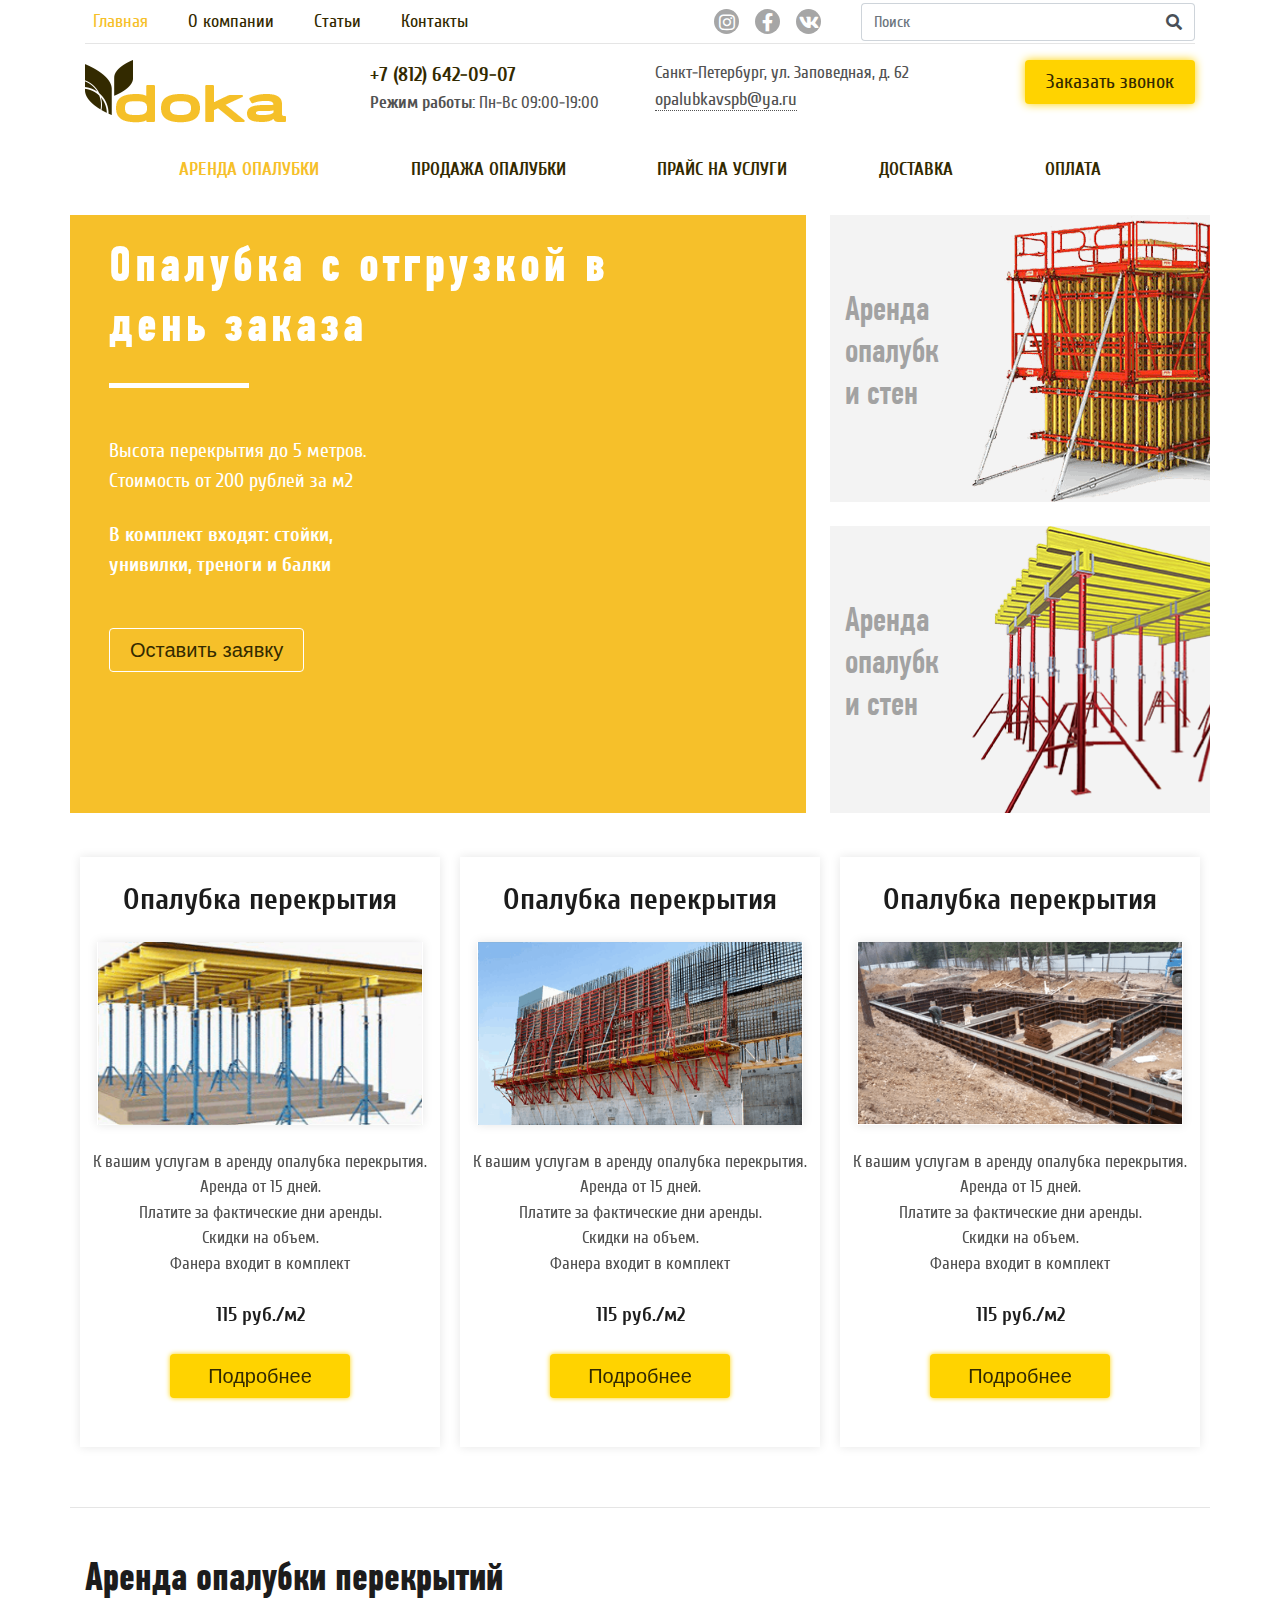
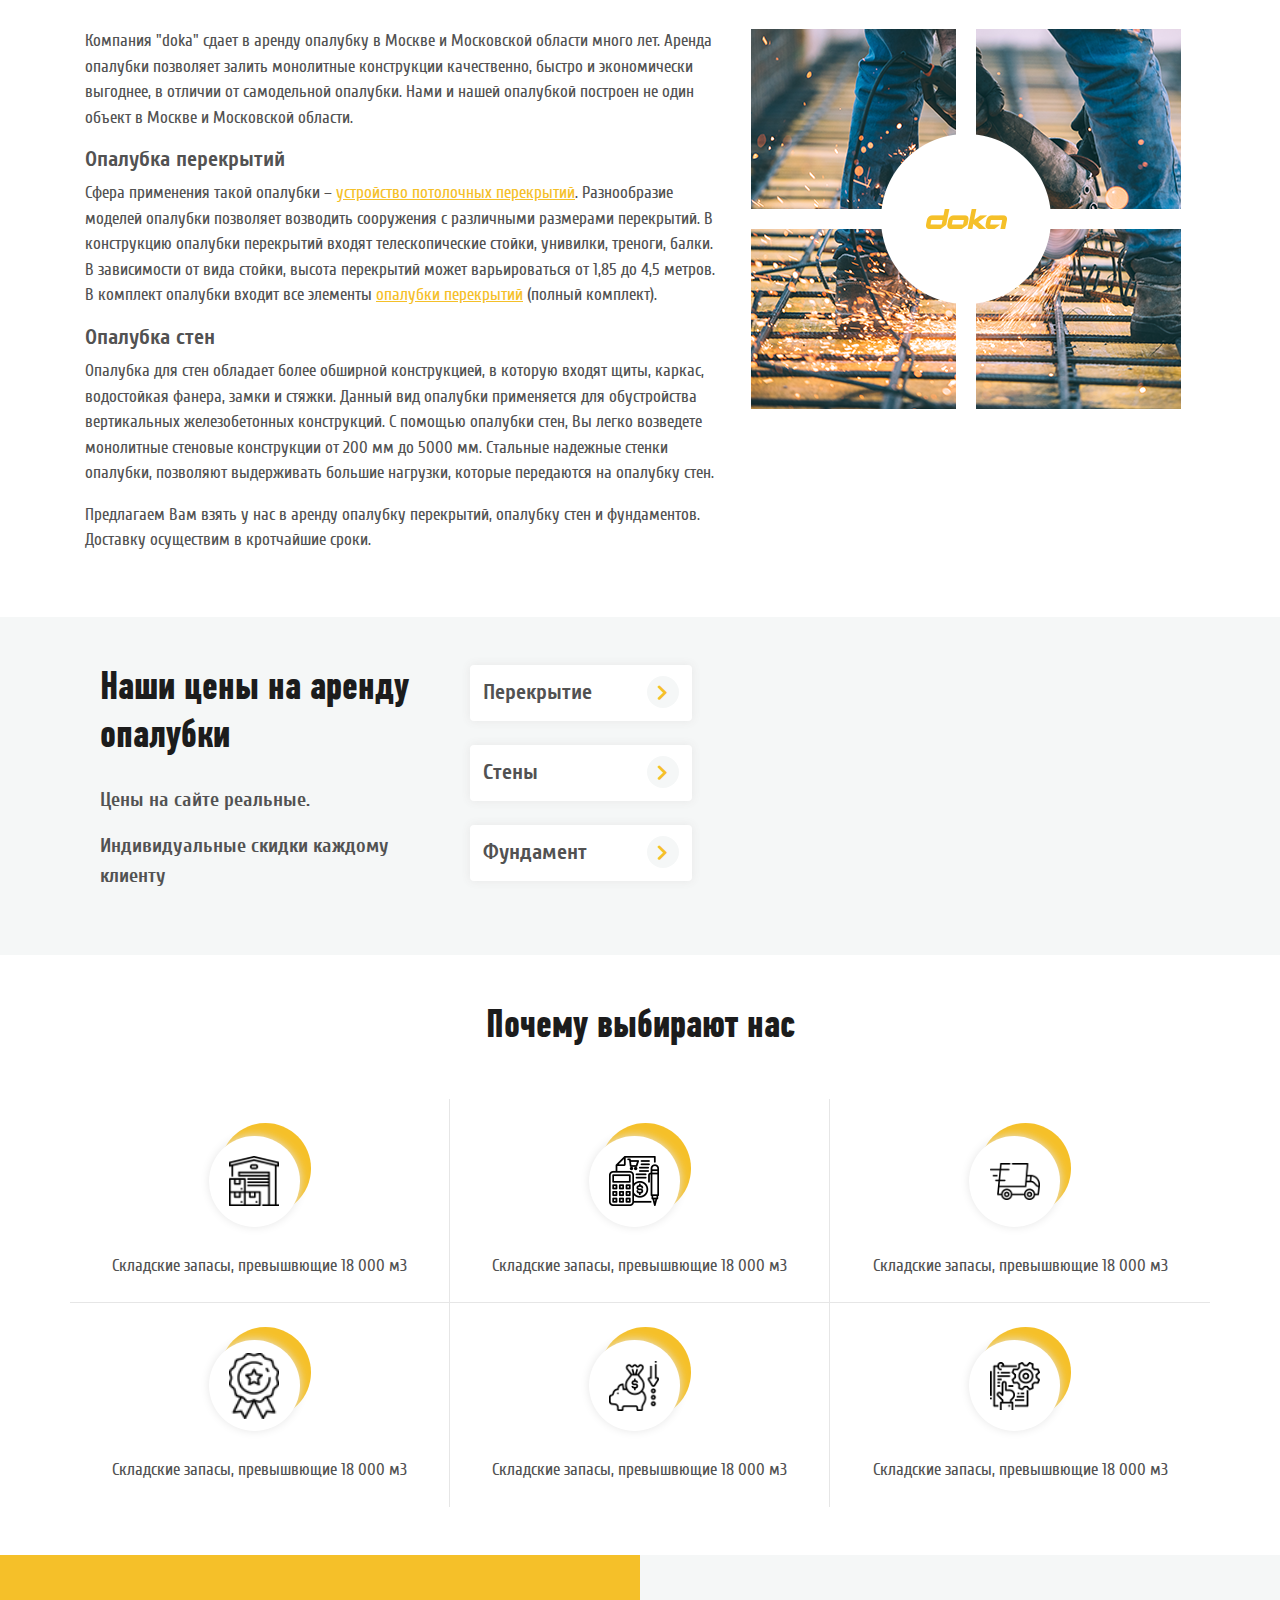
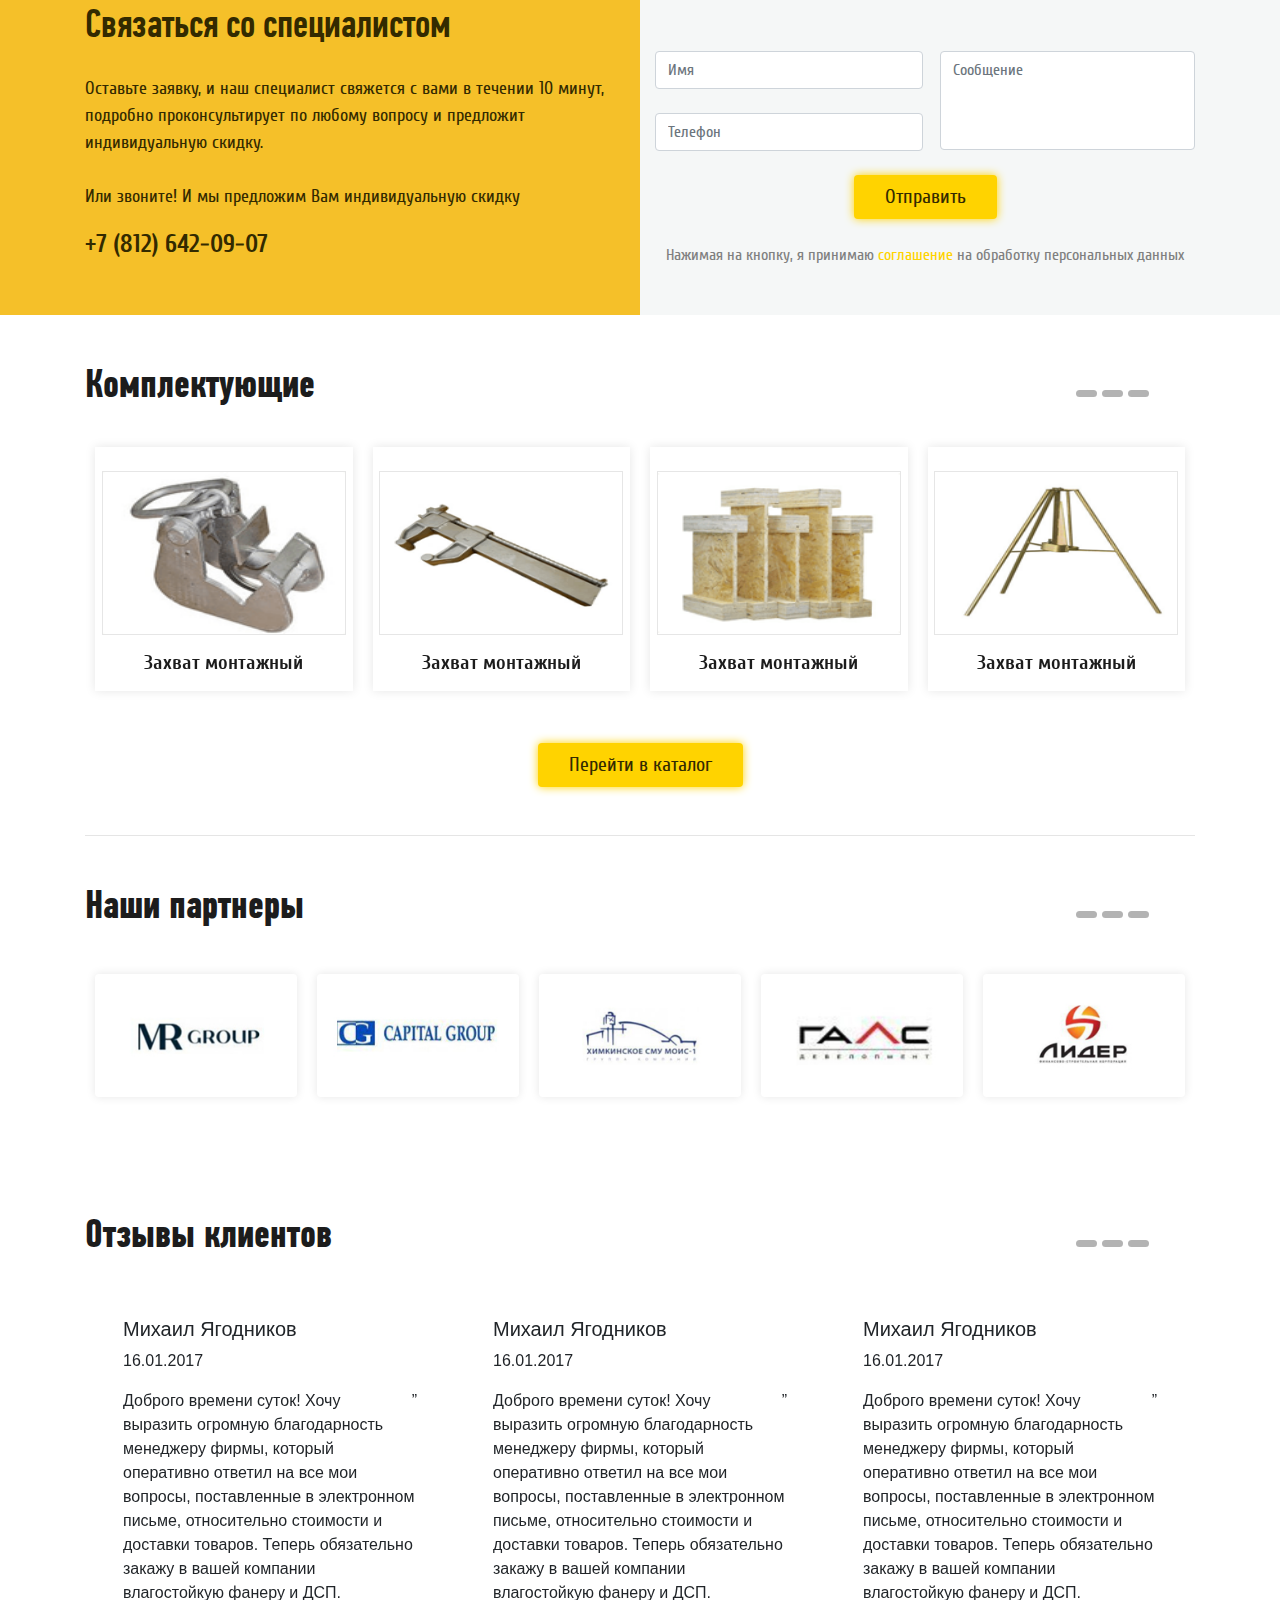
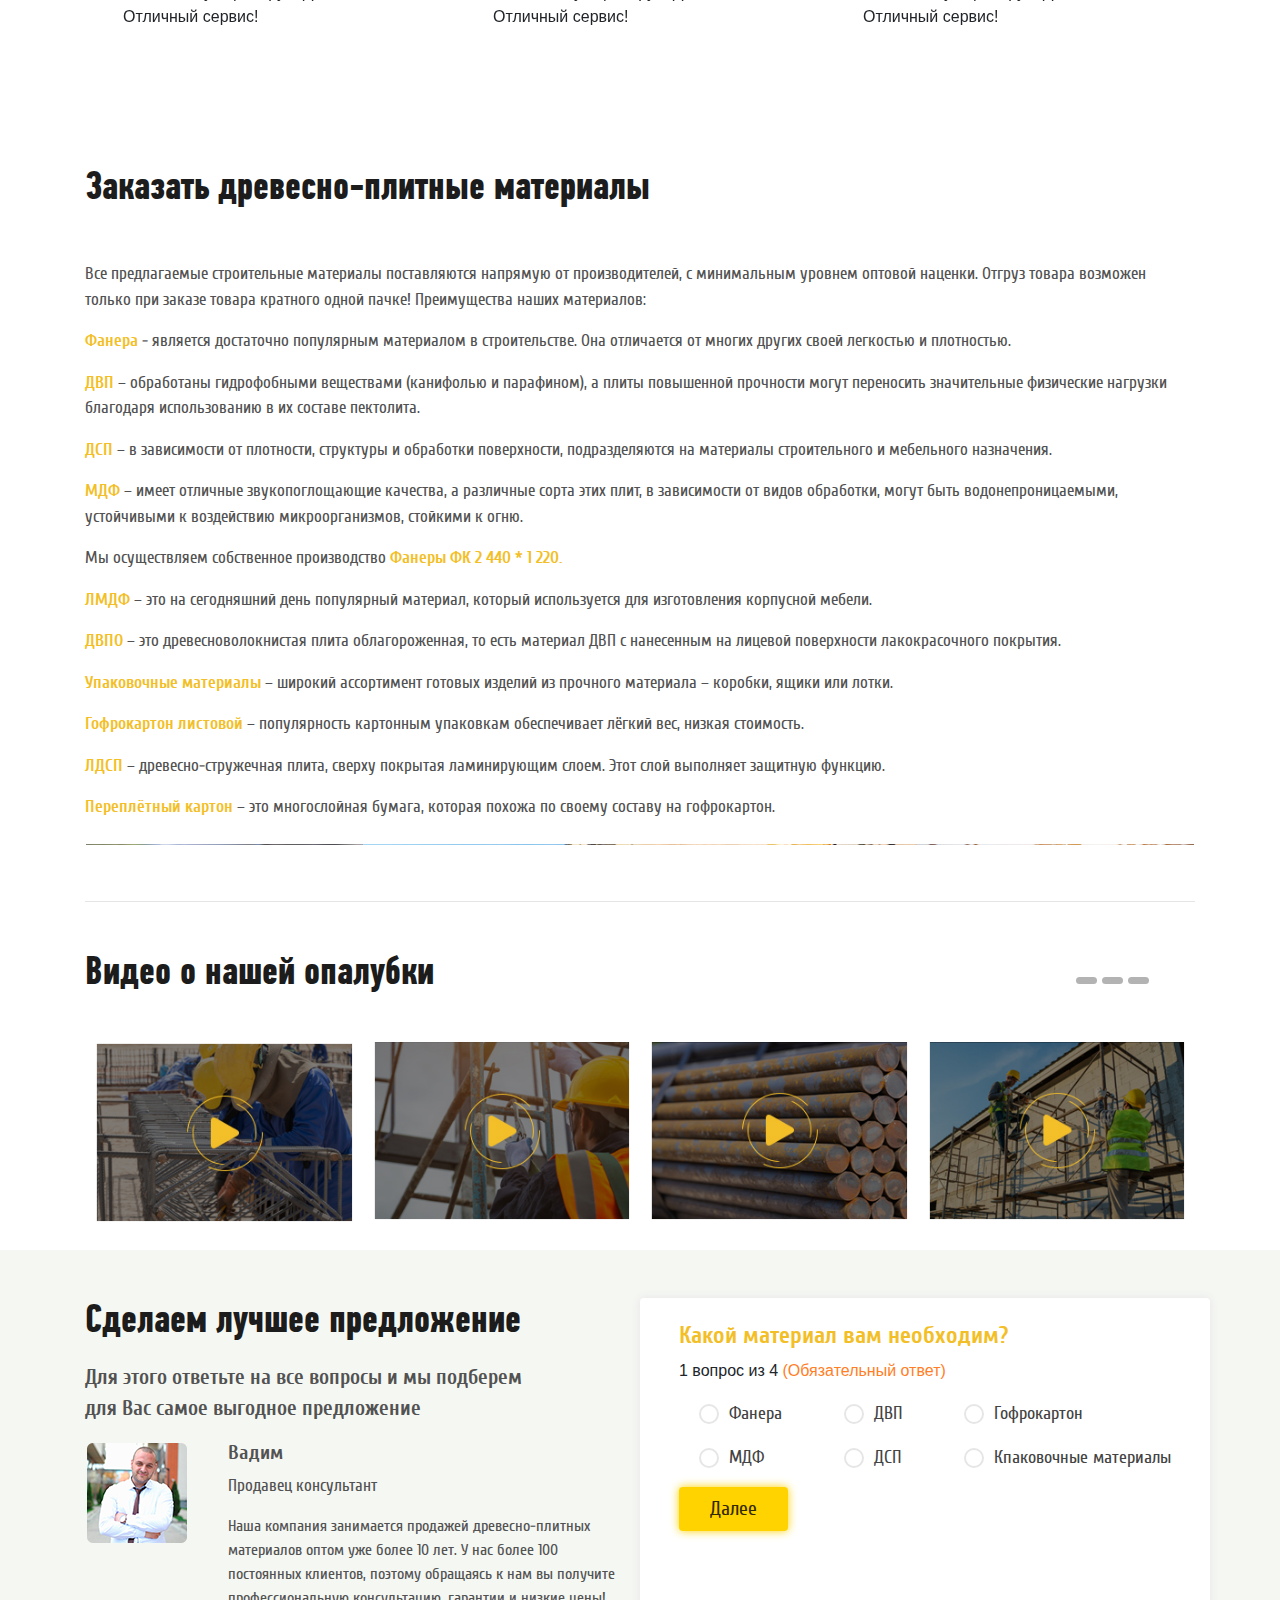
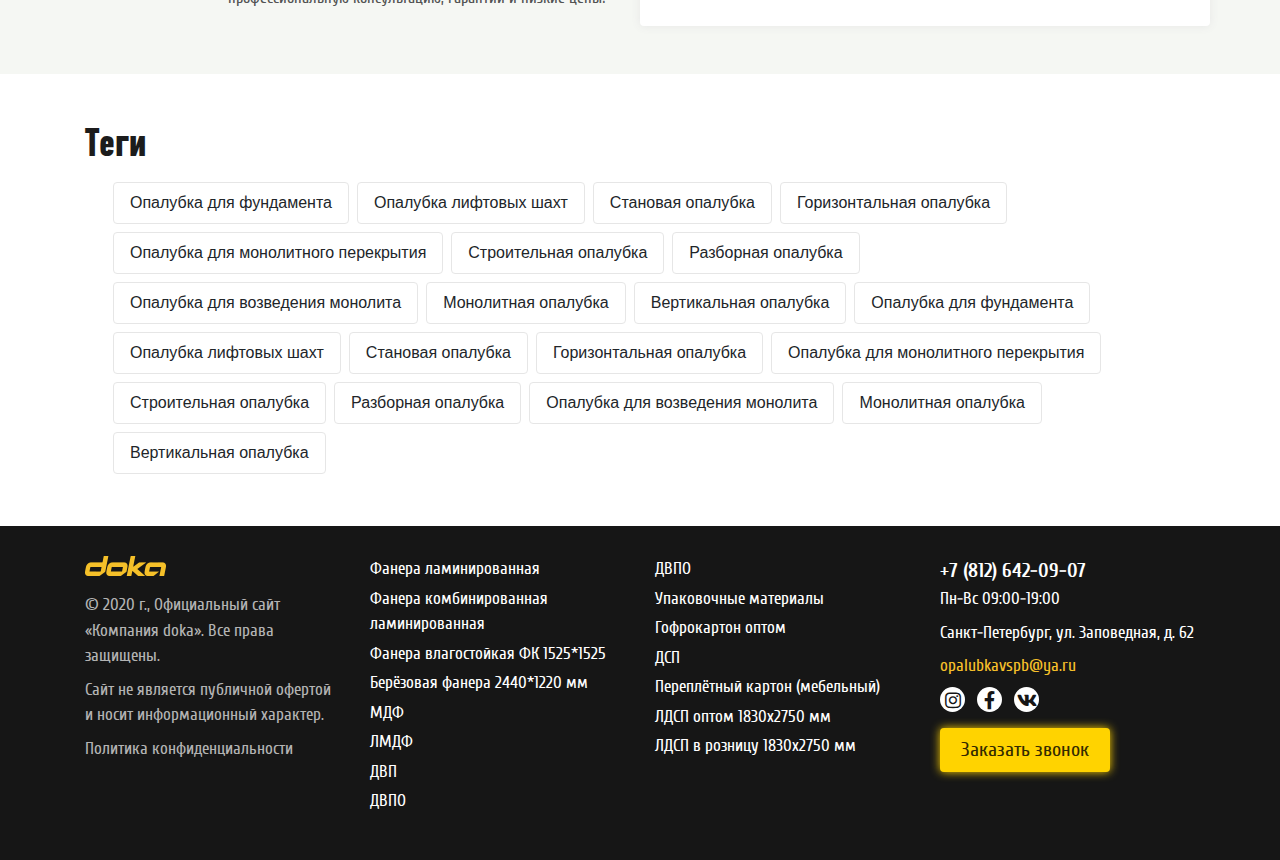
==== commit 36500f49: "arenda 0.9v" ====
--- a/index.html
+++ b/index.html
@@ -9,6 +9,10 @@
     <link rel="stylesheet" href="css/font-awesome.css">
     <link rel="stylesheet" href="css/style.css">
     <link rel="stylesheet" href="css/towars.css">
+    <link rel="stylesheet" href="css/complect.css">
+    <link rel="stylesheet" href="css/videos.css">
+    <link rel="stylesheet" href="css/sliders-custom.css">
+    <link rel="stylesheet" href="css/contact-form.css">
     <link rel="stylesheet" href="css/text1.css">
     <link rel="stylesheet" href="css/price.css">
     <link rel="stylesheet" href="css/icons.css">
@@ -550,7 +554,7 @@
             </div>
         </div>
         <div class="complect-slider owl-theme owl-carousel m-0">
-            <div class="col-xl-3 complect-item mx-auto pt-4">
+            <div class="complect-item mx-auto pt-4">
                 <div class="d-flex align-self-center justify-content-center align-items-center img-container-complect mx-auto">
                     <img src="img/complect1.png" alt="complect">
                 </div>
@@ -1037,6 +1041,7 @@
     </div>
 </section>
 <!--SECTION Video END-->
+
 <!--SECTION Best solution-->
 <section class="section-best-solution">
     <div class="container">
--- a/css/style.css
+++ b/css/style.css
@@ -111,72 +111,7 @@
 .header-social-links:hover{
     background: #F6C02A;
 }
-/*Complect*/
-.complect-item{
-    max-width: 265px;
-    box-shadow: 0 0 10px #e6e6e6;
-}
-.complect-item h5{
-    font-family: 'Cuprum';
-    font-style: normal;
-    font-weight: bold;
-    font-size: 20px;
-    color: #1C1C1C;
-}
-.img-container-complect{
-    max-width: 244px;
-    max-height: 164px;
-    background: white;
-    border: 1px solid #e6e6e6;
-}
-.img-container-complect img{
-    display: block;
-    max-height: 164px;
-}
-.owl-dot{
-    width: 21px;
-    height: 7px;
-    background-color: #B3B3B3!important;
-    display: inline-flex;
-    flex-wrap: wrap;
-    justify-content: space-between;
-    border-radius: 10px;
-    margin-left: auto;
-    margin-right: 5px;
-    outline: 0;
-    border: 0;
-}
-.owl-dot + .active{
-    background-color: #F5C029!important;
-}
-.owl-dot span{display: none}
-.dots{
-    width: 21px;
-    height: 7px;
-    background-color: #B3B3B3;
-    display: inline-flex;
-    flex-wrap: wrap;
-    justify-content: space-between;
-    border-radius: 10px;
-    margin-left: auto;
-    margin-right: auto;
-
-}
-.dots + .active{
-    background-color: #F5C029!important;
-}
-.complect-btn{
-    font-family: 'Cuprum';
-    font-style: normal;
-    font-weight: normal;
-    font-size: 20px;
-    color: #332A00;
-    max-width: 206px;
-    background-color: #FFD300;
-    padding-left: 30px;
-    padding-right: 30px;
-    box-shadow: 0px 0px 10px #ffd300;
-}
+
 /*Logo*/
 .logo-item{
     border: 10px solid transparent;
@@ -184,10 +119,6 @@
     margin-top: 10px;
 }
 
-.owl-stage {
-    margin: 20px 0px;
-    overflow: visible;
-}
 .logo-slider{
     overflow-y: visible!important;
 }
@@ -195,50 +126,7 @@
 /*    width: 100%;*/
 /*}*/
 
-/*Reviews*/
-.section-reviews{
-    background-color: #F5F7F7;
-}
-.reviews-quotes{
-    z-index: 0;
-    font-size: 200px;
-    font-family: 'PF Din Text Comp Pro';
-    font-weight: 500;
-    font-style: normal;
-    position: absolute;
-    top: -70px;
-    right: 0;
-    color: #e8e8e8;
-}
-.reviews-item{
-    background-color:white;
-    box-shadow: 0 0 10px #e6e6e6;
-    border: 10px solid transparent;
-}
-.review-border{
-    border: 1px solid #E6E6E6;
-}
-.reviews-item h5{
-    font-family: 'Cuprum';
-    font-style: normal;
-    font-weight: bold;
-    font-size: 20px;
-    color: #1C1C1C;
-}
-.time{
-    font-family: 'Cuprum';
-    font-style: normal;
-    font-weight: normal;
-    color: #525252;
-    font-size: 17px;
-}
-.reviews-text p{
-    font-family: 'Cuprum';
-    font-style: normal;
-    font-weight: normal;
-    color: #525252;
-    font-size: 17px;
-}
+
 /*Text-2*/
 .section-text-2 p{
     font-family: 'Cuprum';
@@ -256,19 +144,7 @@
 }
 
 
-/*Section images*/
-.images>div{
-    max-width: 260px;
-    height: 198px;
-    overflow: hidden;
-    width: 100%;
-    background-repeat: no-repeat;
-    background-size: cover;
-}
-/*Section videos*/
-.videos video{
-  width: 100%;
-}
+
 /*Best solution*/
 .section-best-solution{
     background-color:#F5F7F3;
--- a/css/complect.css
+++ b/css/complect.css
@@ -0,0 +1,34 @@
+/*Complect*/
+.complect-item{
+    box-shadow: 0 0 10px #e6e6e6;
+    background-color: white;
+}
+.complect-item h5{
+    font-family: 'Cuprum';
+    font-style: normal;
+    font-weight: bold;
+    font-size: 20px;
+    color: #1C1C1C;
+}
+.img-container-complect{
+    max-width: 244px;
+    max-height: 164px;
+    background: white;
+}
+.img-container-complect img{
+    display: block;
+    max-height: 164px;
+    border: 1px solid #e6e6e6;
+}
+.complect-btn{
+    font-family: 'Cuprum';
+    font-style: normal;
+    font-weight: normal;
+    font-size: 20px;
+    color: #332A00;
+    max-width: 206px;
+    background-color: #FFD300;
+    padding-left: 30px;
+    padding-right: 30px;
+    box-shadow: 0px 0px 10px #ffd300;
+}--- a/css/videos.css
+++ b/css/videos.css
@@ -0,0 +1,4 @@
+/*Section videos*/
+.videos video{
+    width: 100%;
+}--- a/css/sliders-custom.css
+++ b/css/sliders-custom.css
@@ -0,0 +1,44 @@
+/**/
+.owl-dot{
+    width: 21px;
+    height: 7px;
+    background-color: #B3B3B3!important;
+    display: inline-flex;
+    flex-wrap: wrap;
+    justify-content: space-between;
+    border-radius: 10px;
+    margin-left: auto;
+    margin-right: 5px;
+    outline: 0;
+    border: 0;
+}
+.owl-dot + .active{
+    background-color: #F5C029!important;
+}
+.owl-dot span{display: none}
+.dots{
+    width: 21px;
+    height: 7px;
+    background-color: #B3B3B3;
+    display: inline-flex;
+    flex-wrap: wrap;
+    justify-content: space-between;
+    border-radius: 10px;
+    margin-left: auto;
+    margin-right: auto;
+
+}
+.dots + .active{
+    background-color: #F5C029!important;
+}
+.owl-stage {
+    margin: 20px 0px;
+    overflow: visible;
+}
+.slider-subtitle{
+    font-family: 'Cuprum';
+    font-style: normal;
+    font-weight: bold;
+    color: #525252;
+    font-size: 20px;
+}--- a/css/contact-form.css
+++ b/css/contact-form.css
@@ -0,0 +1,54 @@
+/*Contact form*/
+.section-contact-form{
+    background: linear-gradient(to right, #F5C029 50%, #F5F7F7 50%);
+    font-family: 'Cuprum';
+}
+.section-contact-form h2{
+    color: #332A00;
+    font-weight: 500;
+}
+.section-contact-form p{
+    font-family: 'Cuprum';
+    font-style: normal;
+    font-weight: normal;
+    font-size: 18px;
+    color: #332A00;
+}
+.section-contact-form b{
+    font-size: 25px;
+}
+.section-contact-form input[type=text]{
+    min-width: 268px;
+}
+.section-contact-form textarea{
+    min-height: 99px;
+    box-sizing: border-box;
+    -moz-box-sizing: border-box;
+    -webkit-box-sizing: border-box;
+    resize: none;
+    outline: 0 none;
+}
+
+.btn-contact-form{
+    font-family: 'Cuprum';
+    font-style: normal;
+    font-weight: normal;
+    font-size: 20px;
+    color: #332A00;
+    max-width: 206px;
+    background-color: #FFD300;
+    padding-left: 30px;
+    padding-right: 30px;
+    box-shadow: 0px 0px 10px #ffd300;
+}
+.section-contact-form form p{
+    font-family: 'Cuprum';
+    font-style: normal;
+    font-weight: normal;
+    text-align: center;
+    font-size: 16px;
+    color: #808080;
+}
+.section-contact-form a{
+    color: #ffd300;
+}--- a/css/media.css
+++ b/css/media.css
@@ -19,6 +19,9 @@
         border-right: 1px solid #e6e6e6!important;
         border-bottom: 1px solid #e6e6e6!important;
     }
+    .arenda-item{
+        max-width:290px;
+    }
 }
 
 /**/
@@ -29,9 +32,12 @@
 
 
 }
-@media (max-width: 990px) {
+@media (max-width: 992px) {
     header .navbar {
         background-color: #F6C02A;
+    }
+    .arenda-item{
+        max-width: 215px;
     }
 }
 /*
@@ -42,16 +48,22 @@
         left: 0;
         top: 0;
     }
+    .top-menu ul{
+        flex-direction: column!important;
+    }
+    .top-menu li.nav-item:after{
+        border: 0;
+    }
     .section-contact-form{
         background: none;
 
     }
-    .section-banner-inner{
-        background-position: 0 17px;
-    }
     .section-contact-form .container{
         background: linear-gradient(to bottom, #F5C029 50%, #F5F7F7 50%);
 
+    }
+    .arenda-item{
+        max-width: none!important;
     }
 
 }
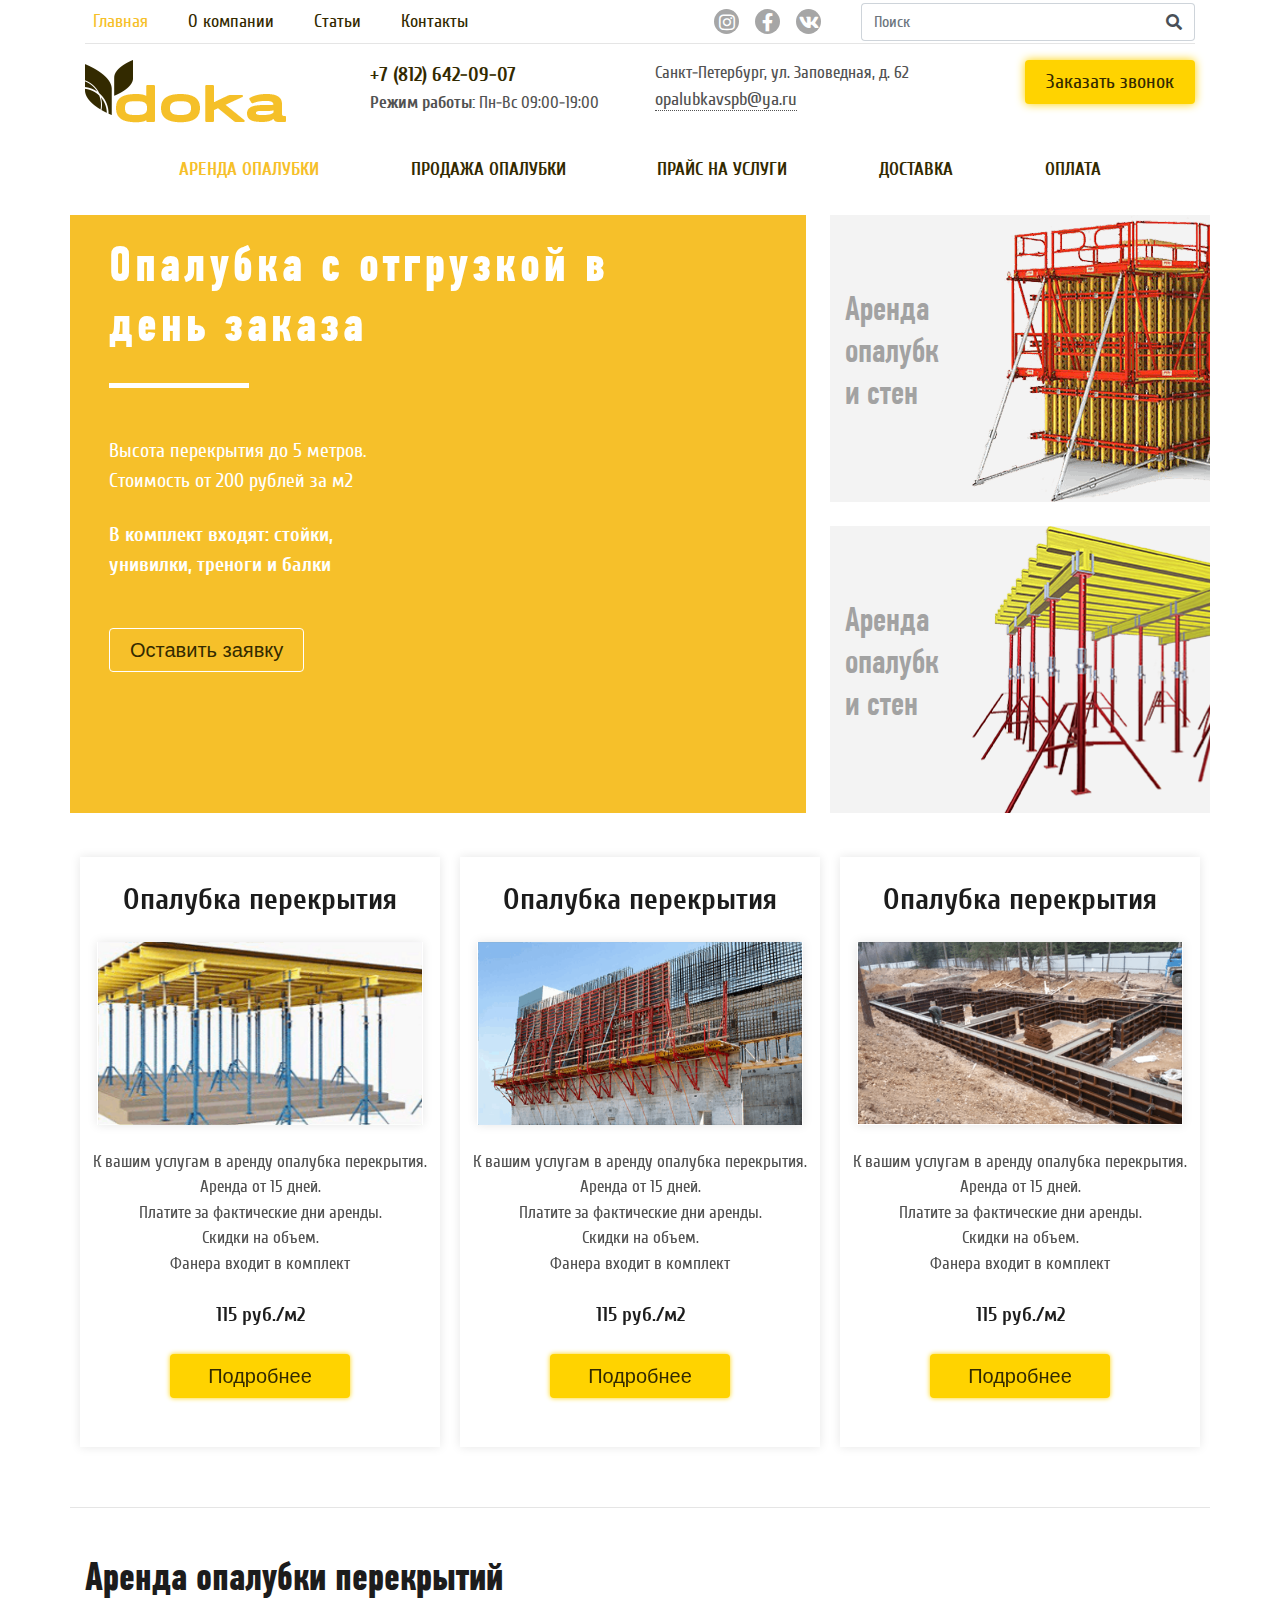
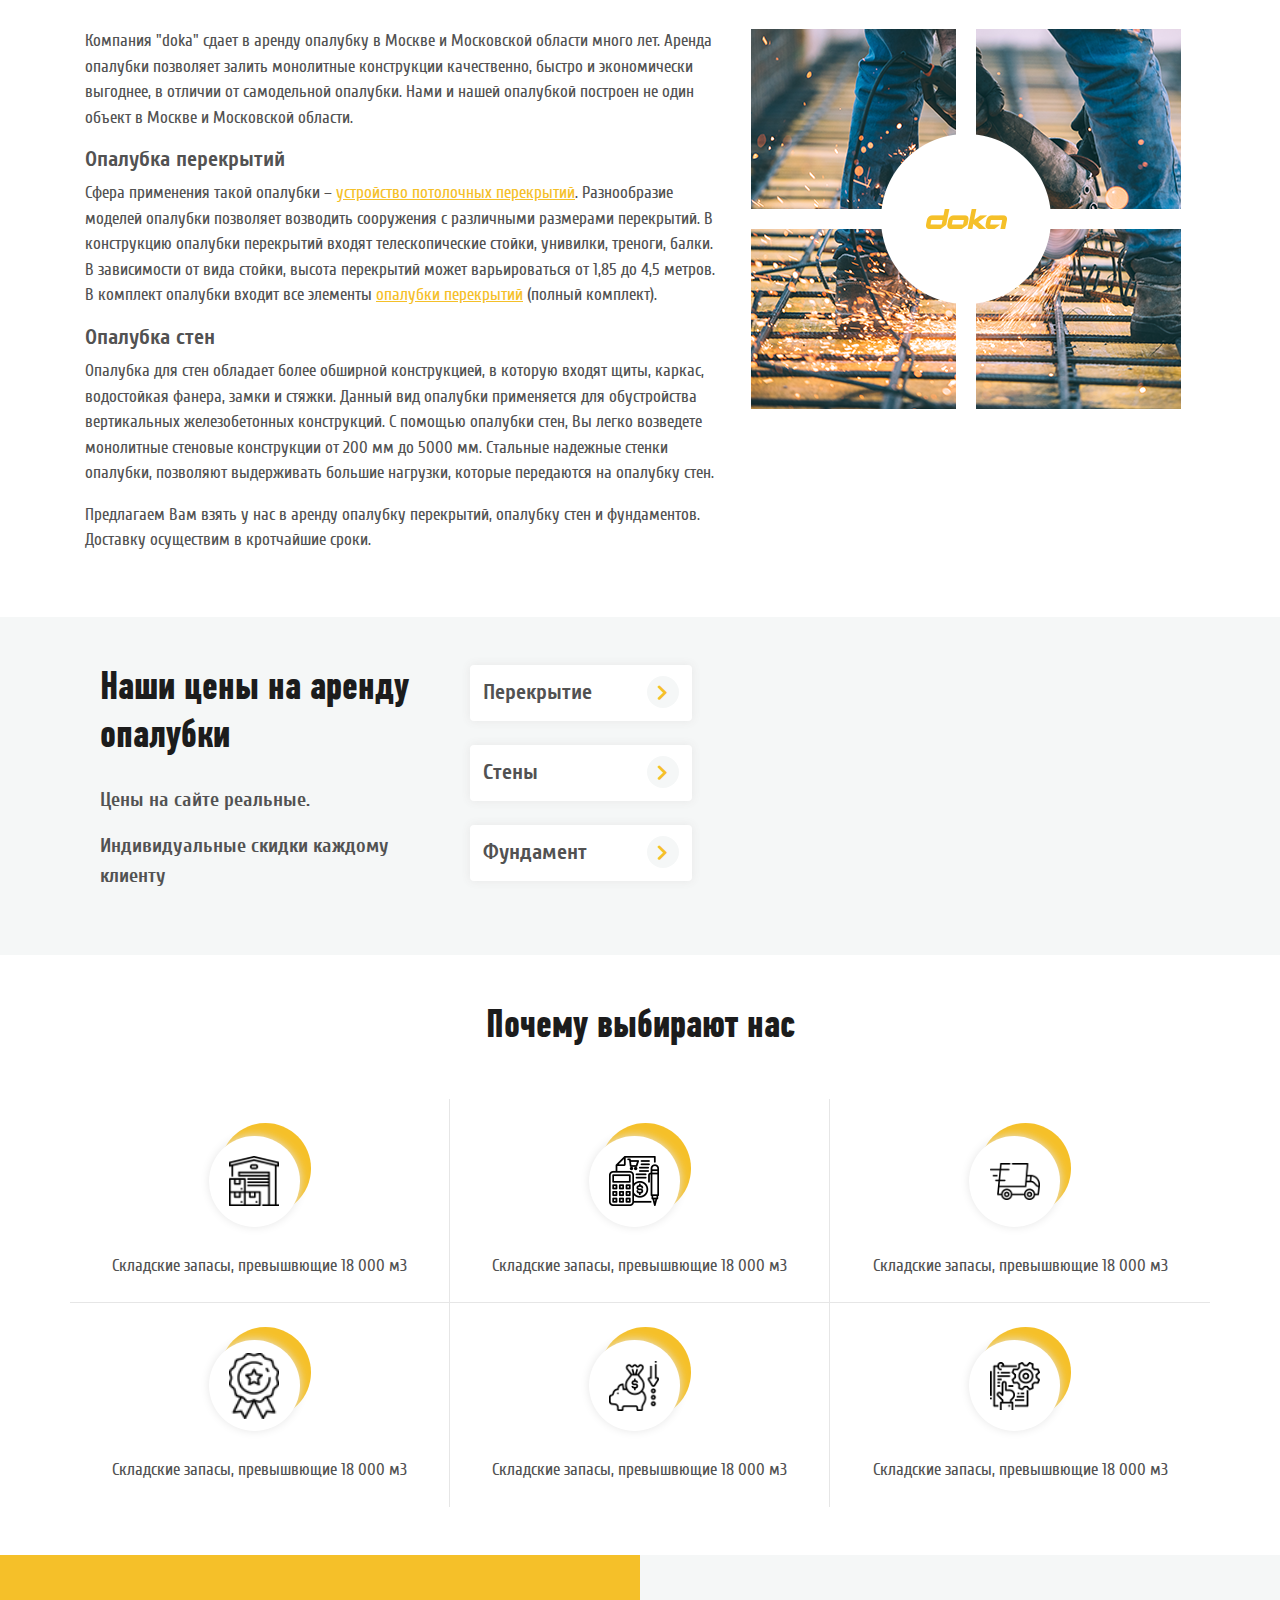
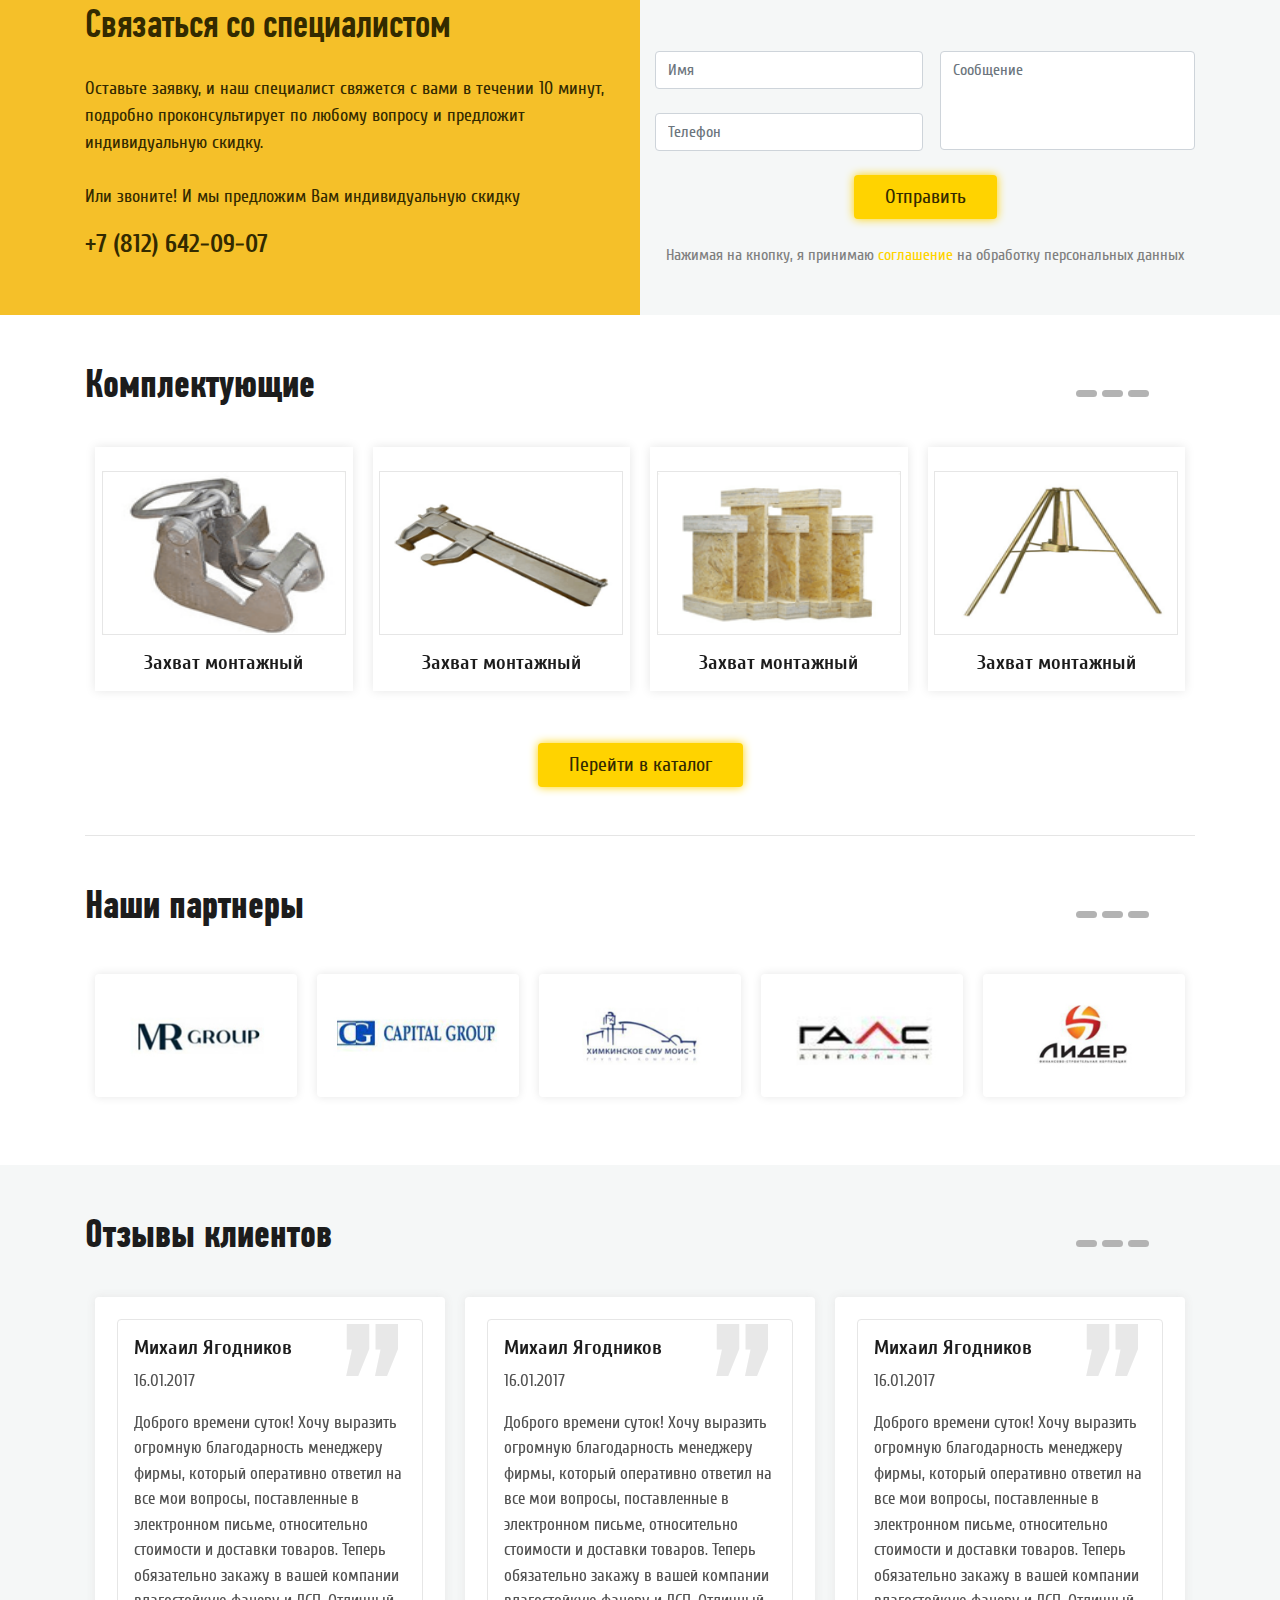
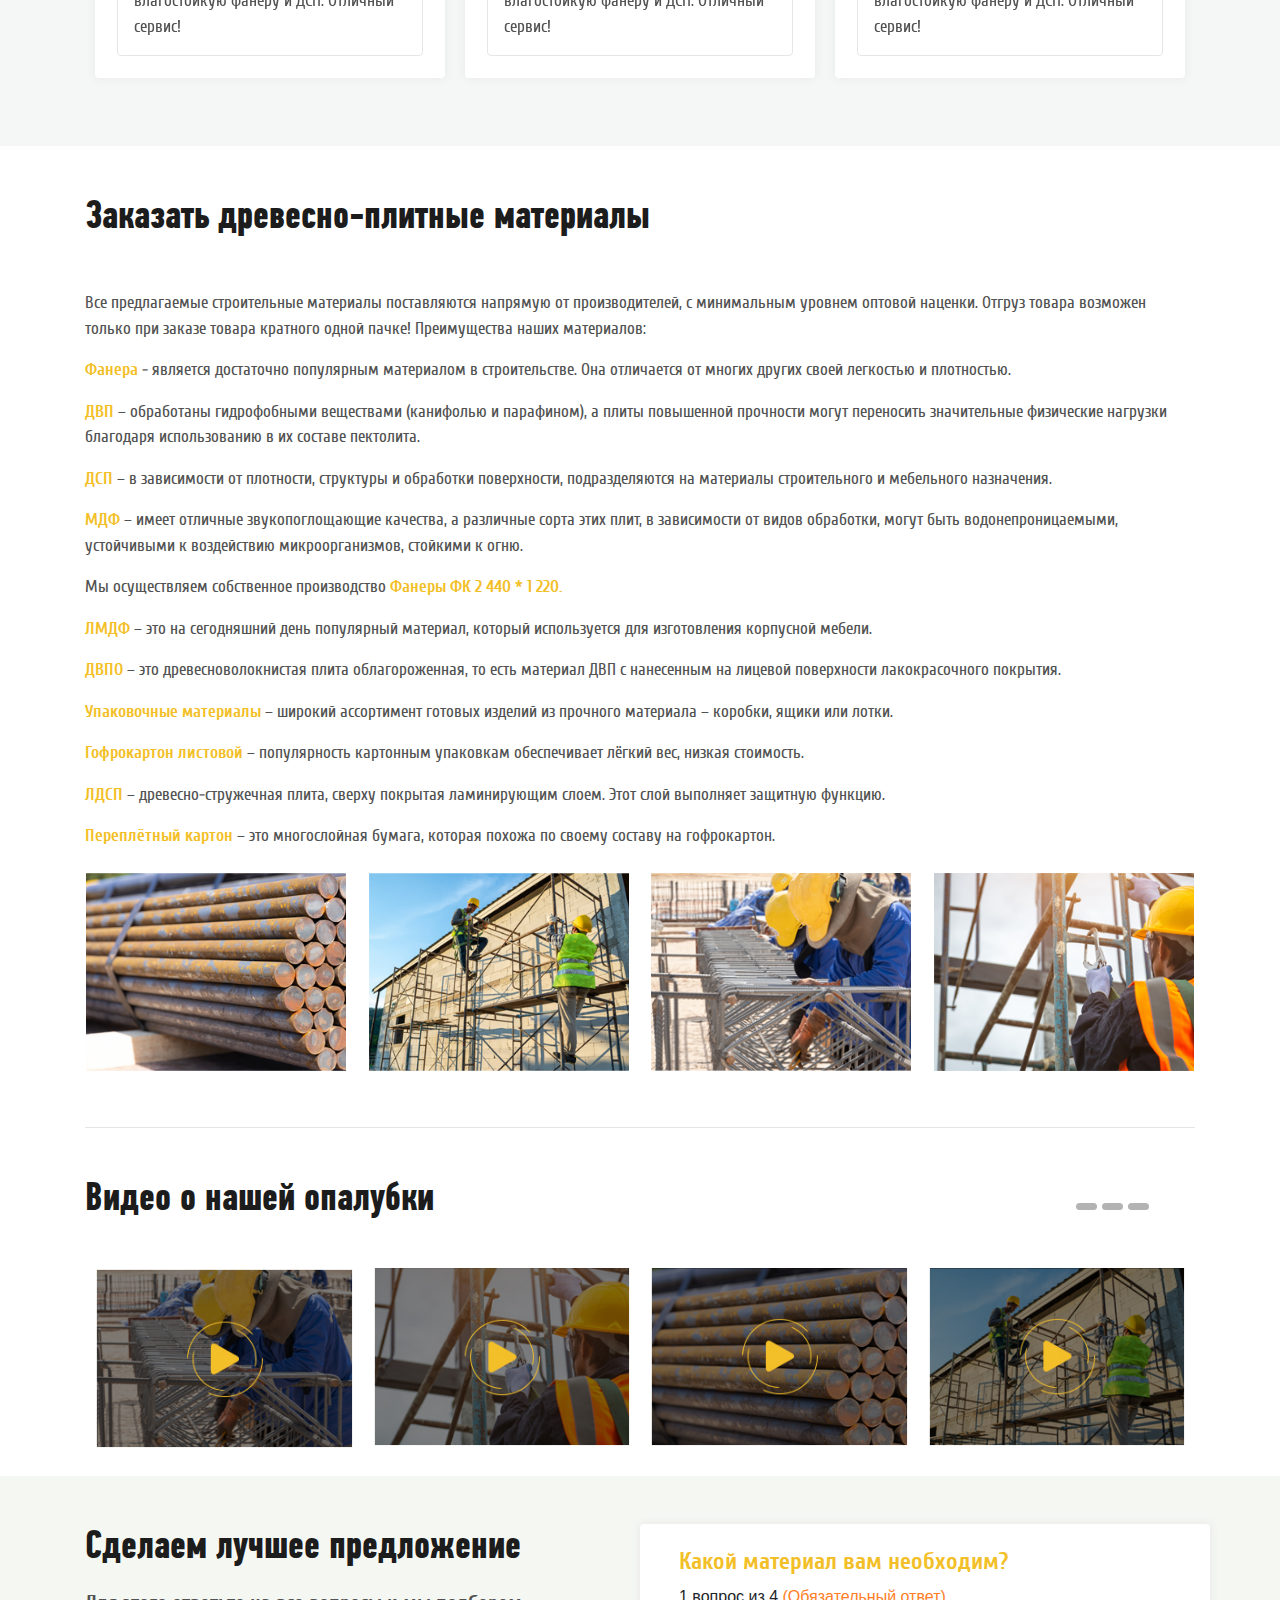
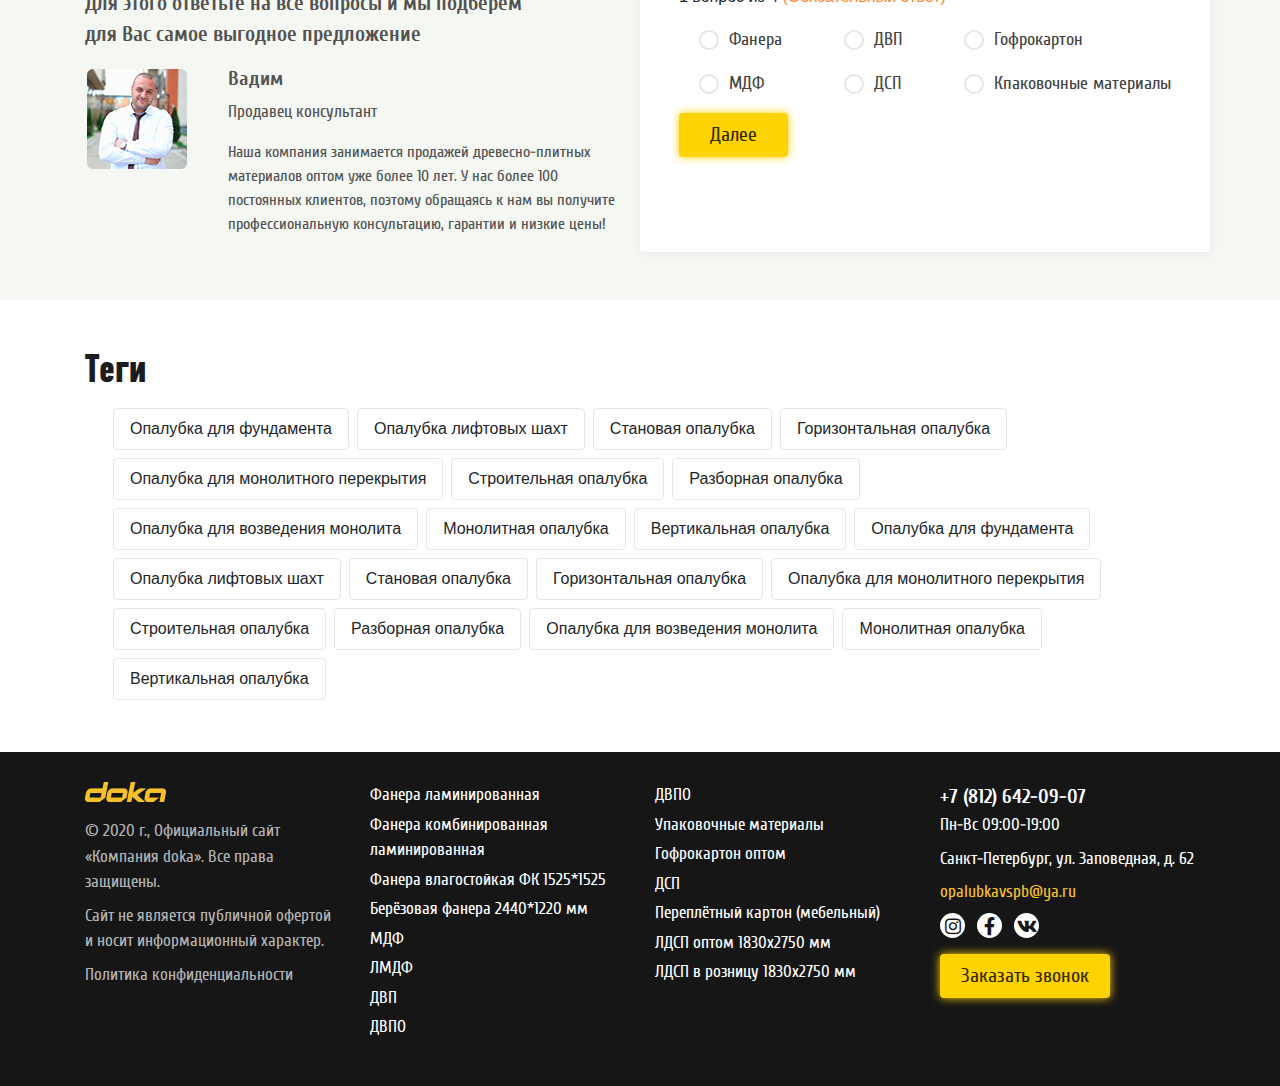
==== commit dcd065a3: "doka-v_1.4" ====
--- a/index.html
+++ b/index.html
@@ -8,6 +8,9 @@
     <link rel="stylesheet" href="css/fonts.css">
     <link rel="stylesheet" href="css/font-awesome.css">
     <link rel="stylesheet" href="css/style.css">
+    <link rel="stylesheet" href="css/general.css">
+    <link rel="stylesheet" href="css/reviews.css">
+    <link rel="stylesheet" href="css/images.css">
     <link rel="stylesheet" href="css/towars.css">
     <link rel="stylesheet" href="css/complect.css">
     <link rel="stylesheet" href="css/videos.css">
@@ -18,6 +21,7 @@
     <link rel="stylesheet" href="css/icons.css">
     <link rel="stylesheet" href="css/banner.css">
     <link rel="stylesheet" href="css/tags.css">
+    <link rel="stylesheet" href="css/banner.css">
     <link rel="stylesheet" href="css/footer.css">
     <link rel="stylesheet" href="css/media.css">
     <link rel="stylesheet" href="plugins/OwlCarousel2-2.3.4/dist/assets/owl.carousel.min.css">
--- a/css/style.css
+++ b/css/style.css
@@ -1,20 +1,4 @@
-h1{
-    font-family: 'PF Din Text Comp Pro';
-    font-size: 50px;
-    font-weight: bold;
-    font-style: normal;
-    color: white;
-    overflow-wrap: break-word;
-    letter-spacing: 4px;
-}
-h2{
-    font-family: 'PF Din Text Comp Pro';
-    font-size: 40px;
-    font-weight: bold;
-    font-style: normal;
-    color:#1C1C1C;
-    overflow-wrap: break-word;
-}
+
 /*Tag a*/
 .yellow-to-white a{
     color: #F6C02A;
--- a/css/general.css
+++ b/css/general.css
@@ -0,0 +1,17 @@
+h1{
+    font-family: 'PF Din Text Comp Pro';
+    font-size: 50px;
+    font-weight: bold;
+    font-style: normal;
+    color: white;
+    overflow-wrap: break-word;
+    letter-spacing: 4px;
+}
+h2{
+    font-family: 'PF Din Text Comp Pro';
+    font-size: 40px;
+    font-weight: bold;
+    font-style: normal;
+    color:#1C1C1C;
+    overflow-wrap: break-word;
+}--- a/css/reviews.css
+++ b/css/reviews.css
@@ -0,0 +1,44 @@
+/*Reviews*/
+.section-reviews{
+    background-color: #F5F7F7;
+}
+.reviews-quotes{
+    z-index: 0;
+    font-size: 200px;
+    font-family: 'PF Din Text Comp Pro';
+    font-weight: 500;
+    font-style: normal;
+    position: absolute;
+    top: -70px;
+    right: 0;
+    color: #e8e8e8;
+}
+.reviews-item{
+    background-color:white;
+    box-shadow: 0 0 10px #e6e6e6;
+    border: 10px solid transparent;
+}
+.review-border{
+    border: 1px solid #E6E6E6;
+}
+.reviews-item h5{
+    font-family: 'Cuprum';
+    font-style: normal;
+    font-weight: bold;
+    font-size: 20px;
+    color: #1C1C1C;
+}
+.time{
+    font-family: 'Cuprum';
+    font-style: normal;
+    font-weight: normal;
+    color: #525252;
+    font-size: 17px;
+}
+.reviews-text p{
+    font-family: 'Cuprum';
+    font-style: normal;
+    font-weight: normal;
+    color: #525252;
+    font-size: 17px;
+}--- a/css/images.css
+++ b/css/images.css
@@ -0,0 +1,18 @@
+/*Section images*/
+.images>div{
+    max-width: 260px;
+    height: 198px;
+    overflow: hidden;
+    width: 100%;
+    background-repeat: no-repeat;
+    background-size: cover;
+}
+/*for sliders*/
+.images-item{
+    max-width: 260px;
+    height: 198px;
+    overflow: hidden;
+    width: 100%;
+    background-repeat: no-repeat;
+    background-size: cover;
+}
--- a/css/text1.css
+++ b/css/text1.css
@@ -16,4 +16,15 @@
 .text a{
     color: #f5c029 ;
     text-decoration: underline;
+}
+
+.text li::marker{
+    font-family: -apple-system,BlinkMacSystemFont,"Segoe UI",Roboto,"Helvetica Neue",Arial,sans-serif,"Apple Color Emoji","Segoe UI Emoji","Segoe UI Symbol","Noto Color Emoji";
+    font-size: 18px;
+    content: '• ';
+    color: #F5C029;
+    text-shadow: 0 0 5px #F5C029;
+}
+.text ul,ol,dl{
+    line-height: 2;
 }--- a/css/price.css
+++ b/css/price.css
@@ -26,19 +26,33 @@
     border-left: 1px solid #F5C029;
     border-bottom: 1px solid #F5C029;
     border-top: 1px solid #F5C029;
+    background-color: transparent;
 }
-.price-collapse:focus + .triangle-right{
-    display: block!important;
-}
-.price-collapse:active + .triangle-right{
-    display: block!important;
-}
-.price-collapse:active{
+.price-collapse:hover{
     outline: 0!important;
     box-shadow: none!important;
     border-left: 1px solid #F5C029;
     border-bottom: 1px solid #F5C029;
     border-top: 1px solid #F5C029;
+    background-color: transparent;
+}
+
+.btn.focus+ .triangle-right{
+    display: block!important;
+}
+.btn:hover+ .triangle-right{
+    display: block!important;
+}
+.btn:focus+ .triangle-right{
+    display: block!important;
+}
+.price .btn.focus, .btn:focus{
+    outline: 0!important;
+    box-shadow: none!important;
+    border-left: 1px solid #F5C029;
+    border-bottom: 1px solid #F5C029;
+    border-top: 1px solid #F5C029;
+    background-color: transparent;
 }
 
 
@@ -100,4 +114,10 @@
 }
 .table-striped tbody tr:nth-of-type(even){
     background-color: #ECECEC;
+}
+.price .collapsing{
+    transition-duration: 1.5s;
+}
+.price .collapse{
+    transition-duration: 1s;
 }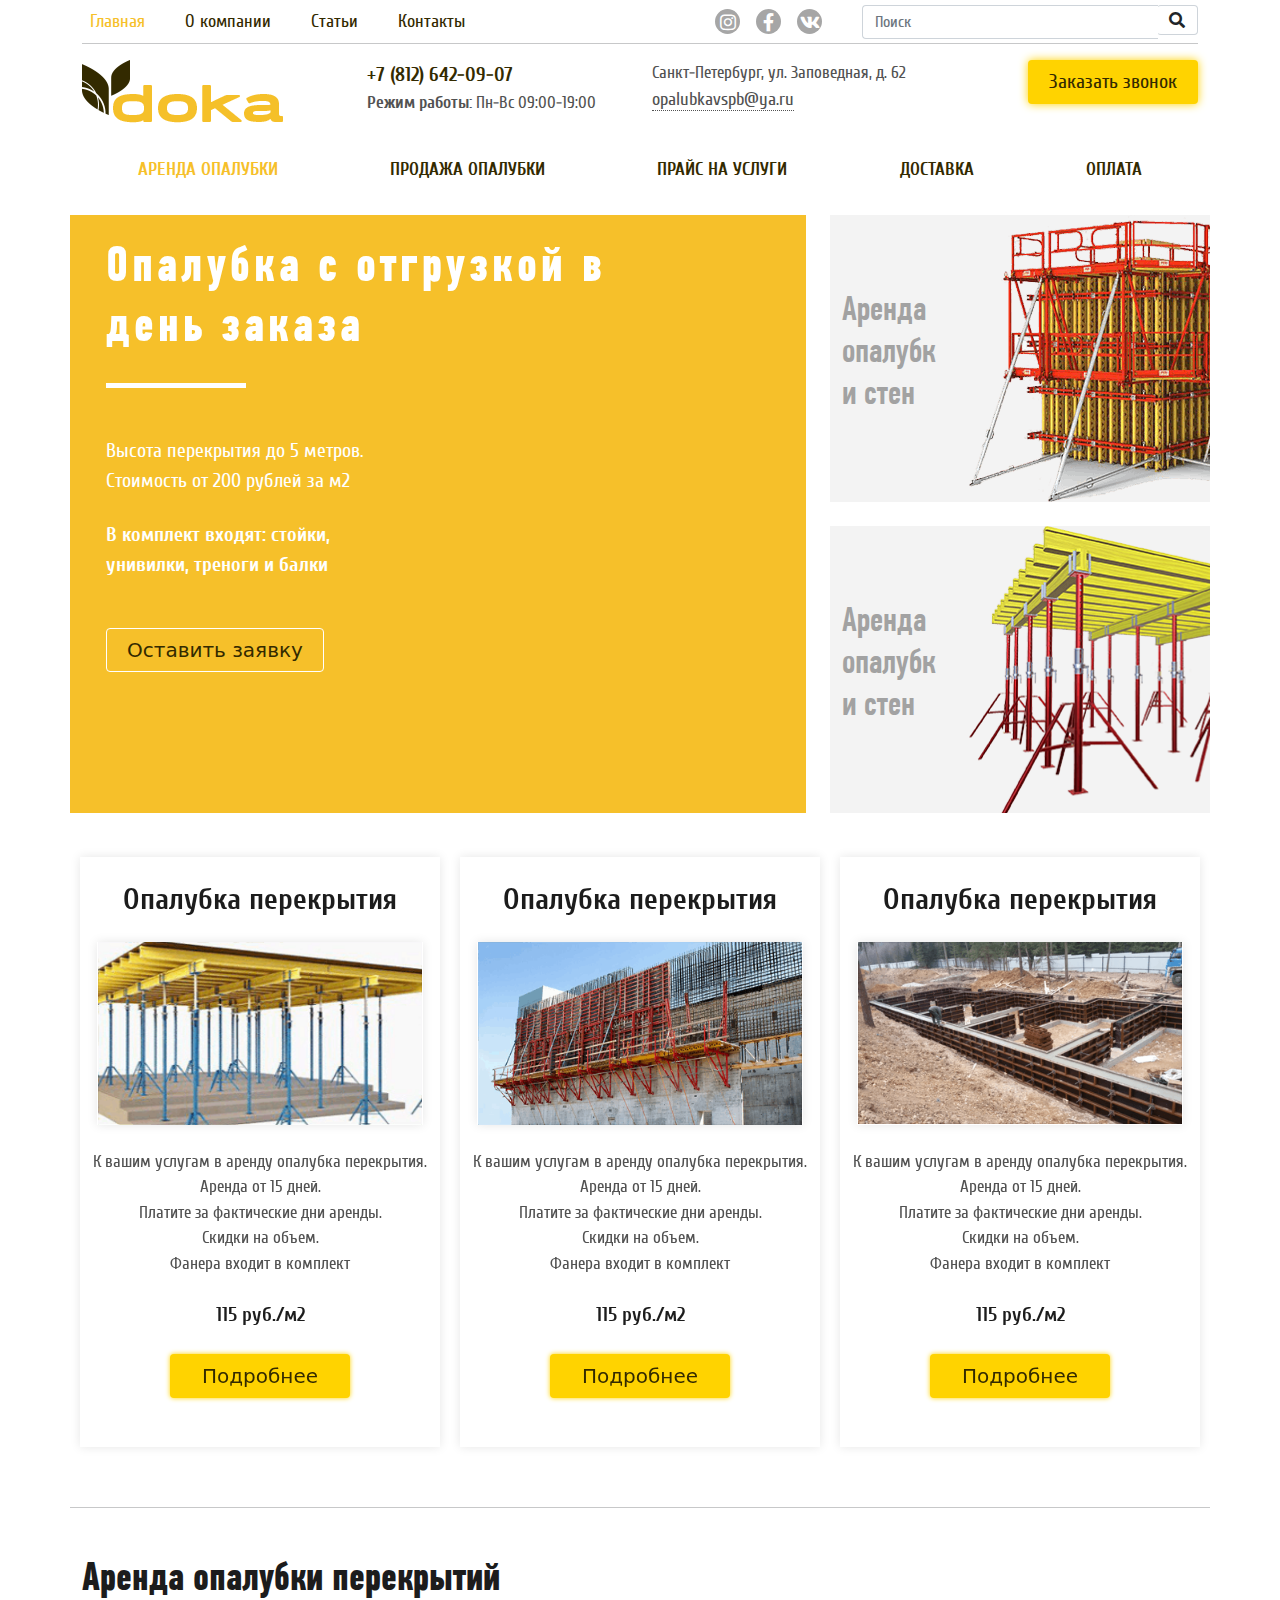
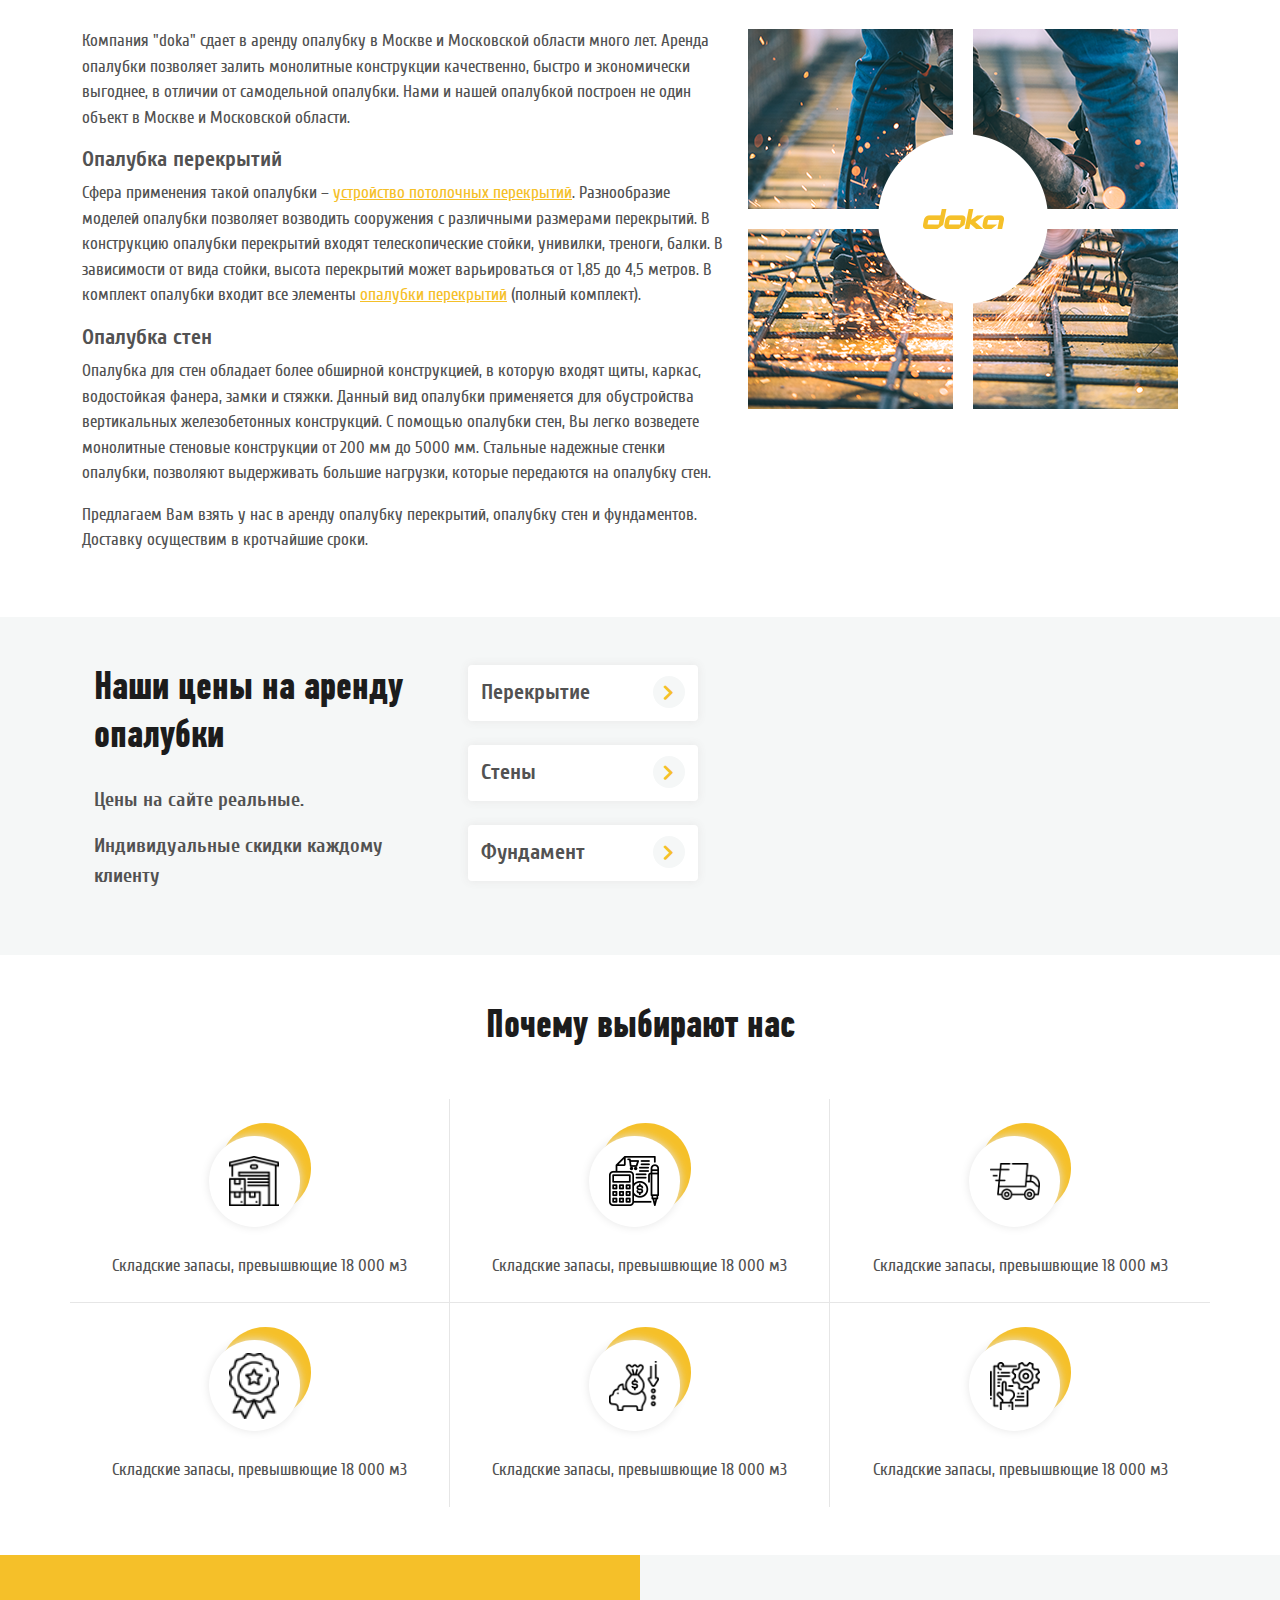
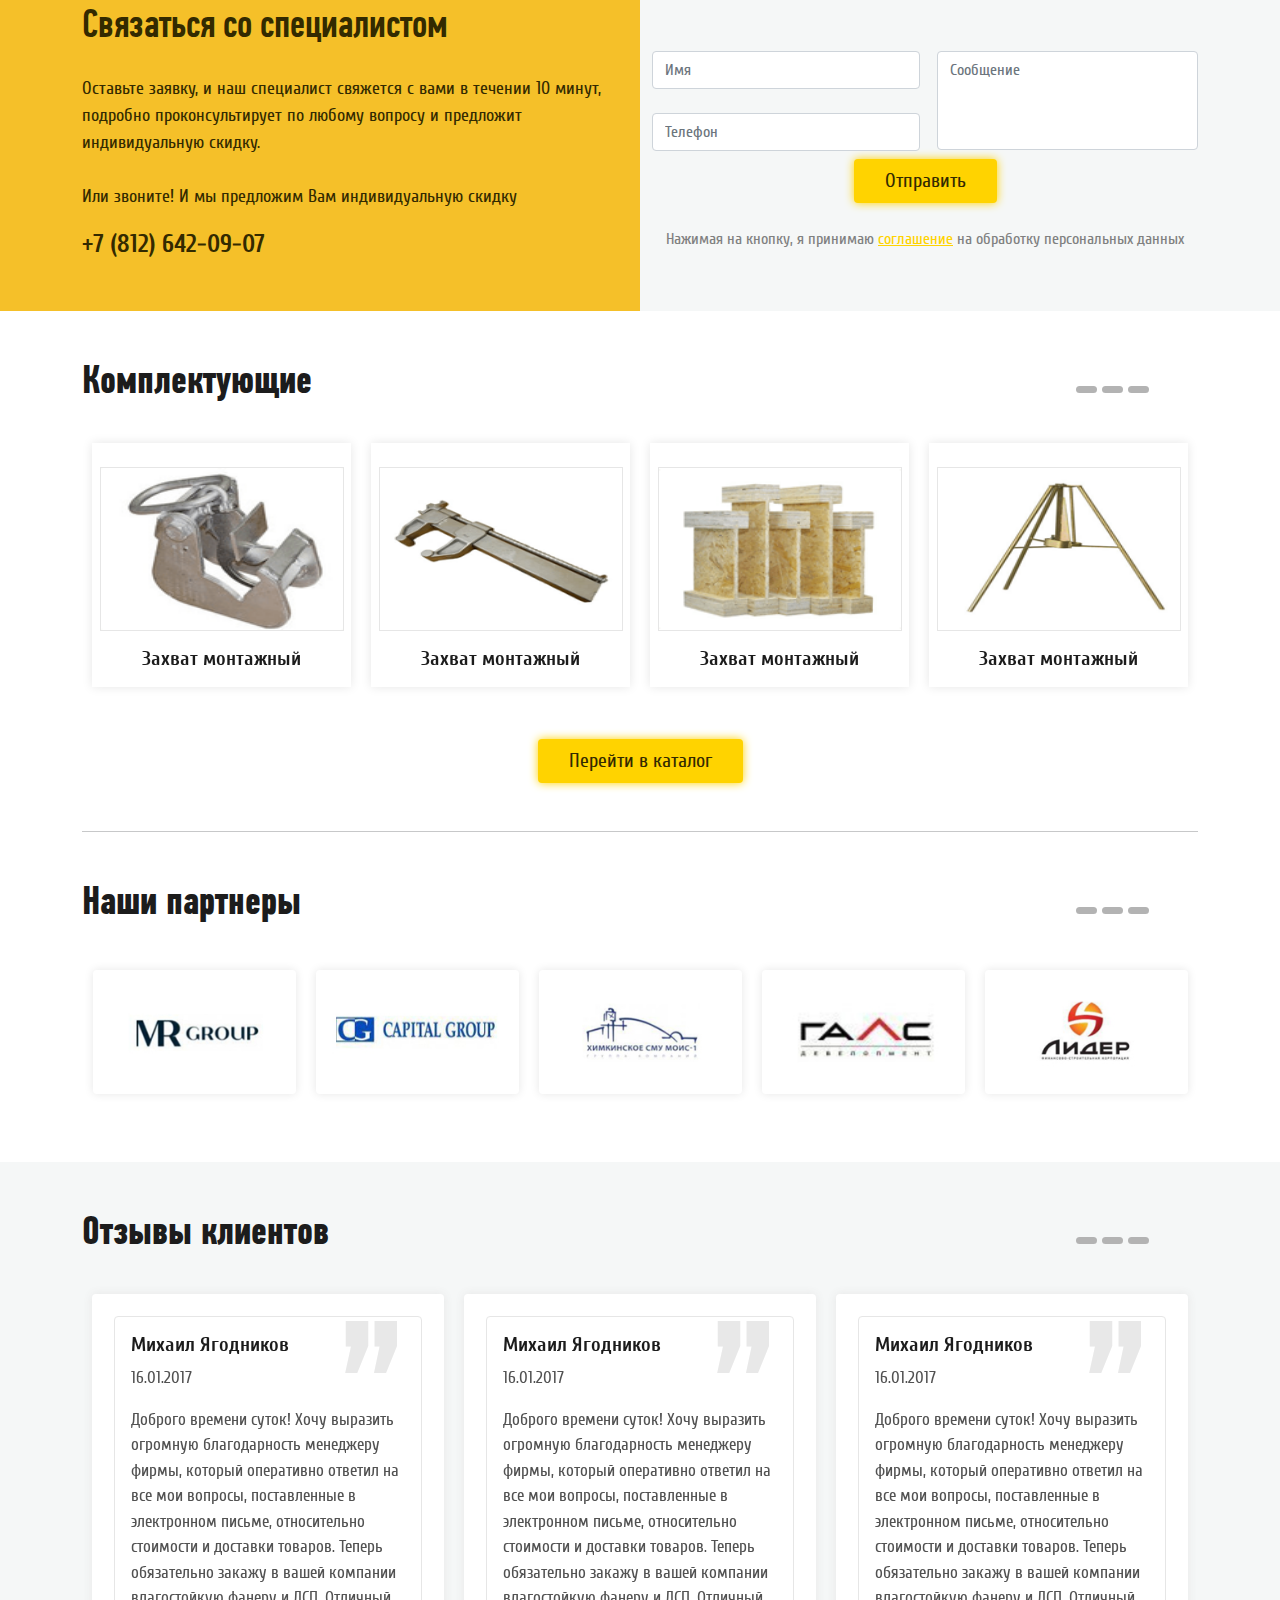
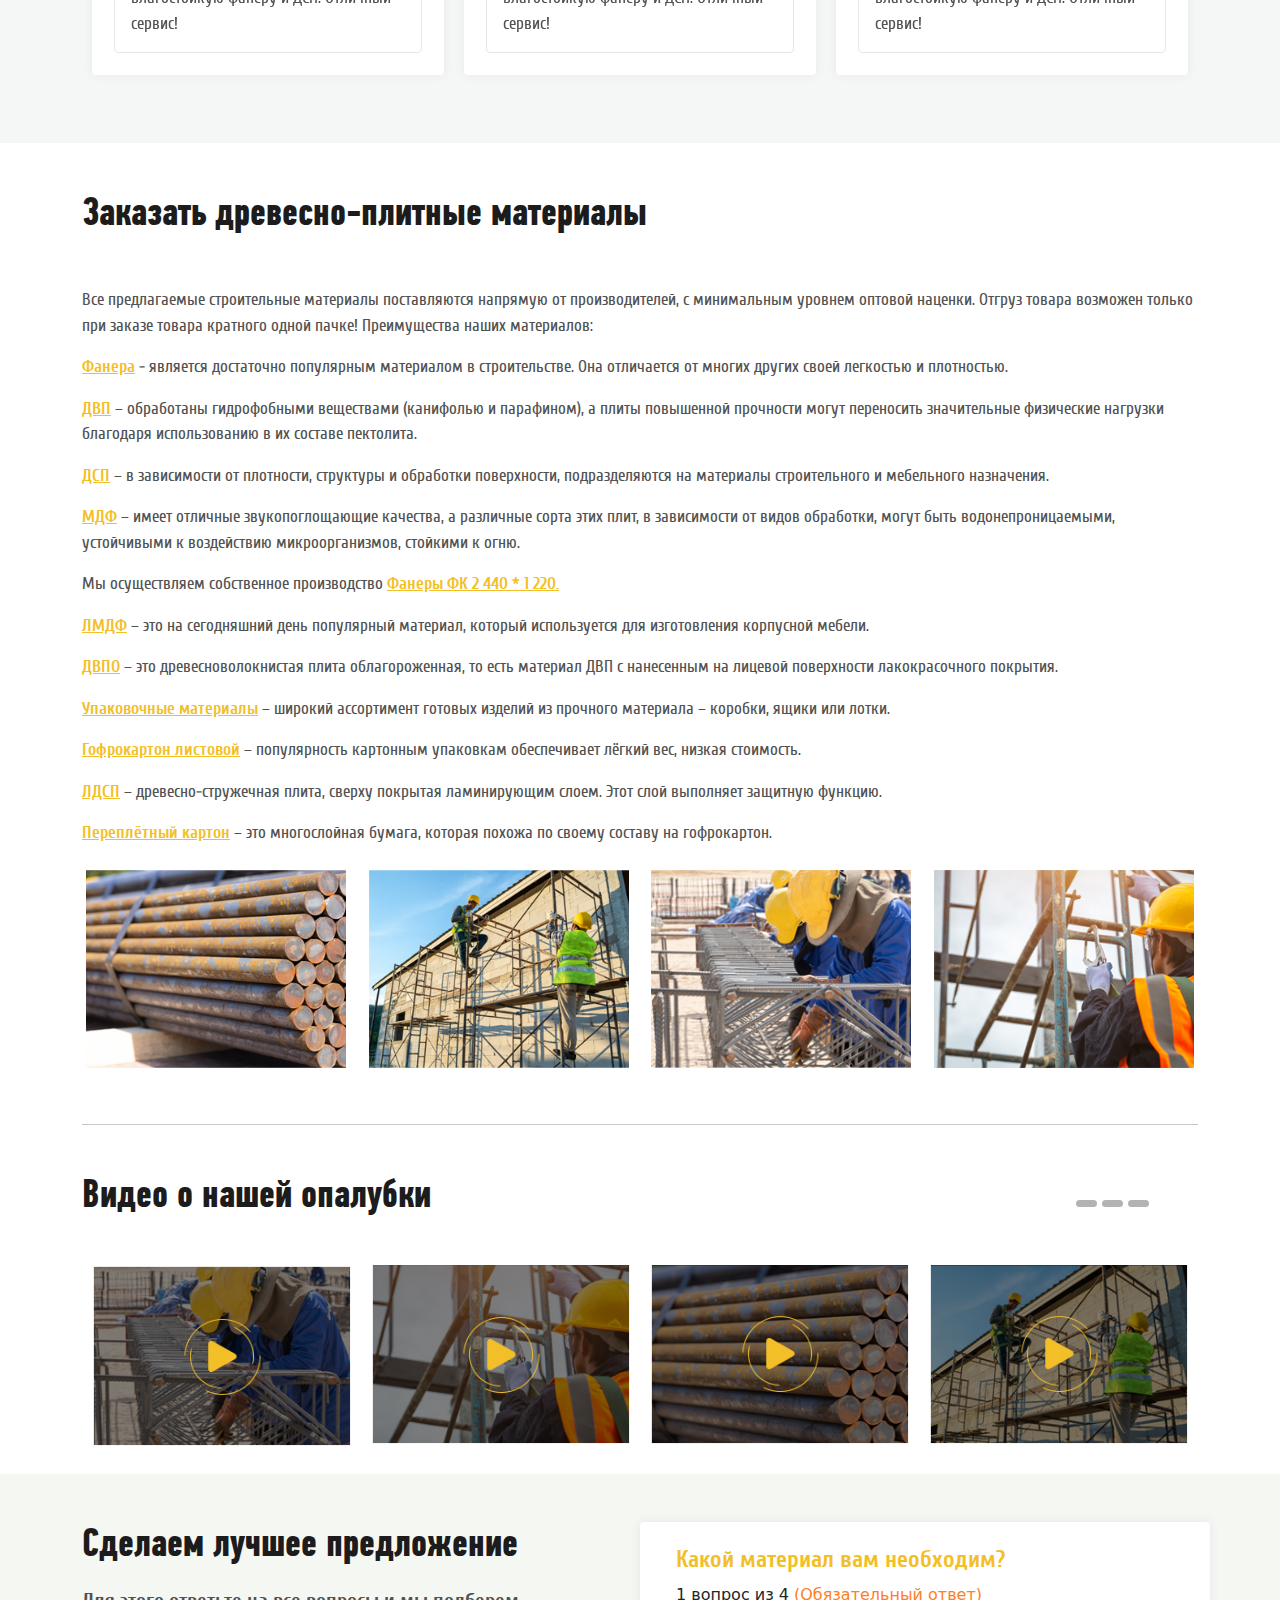
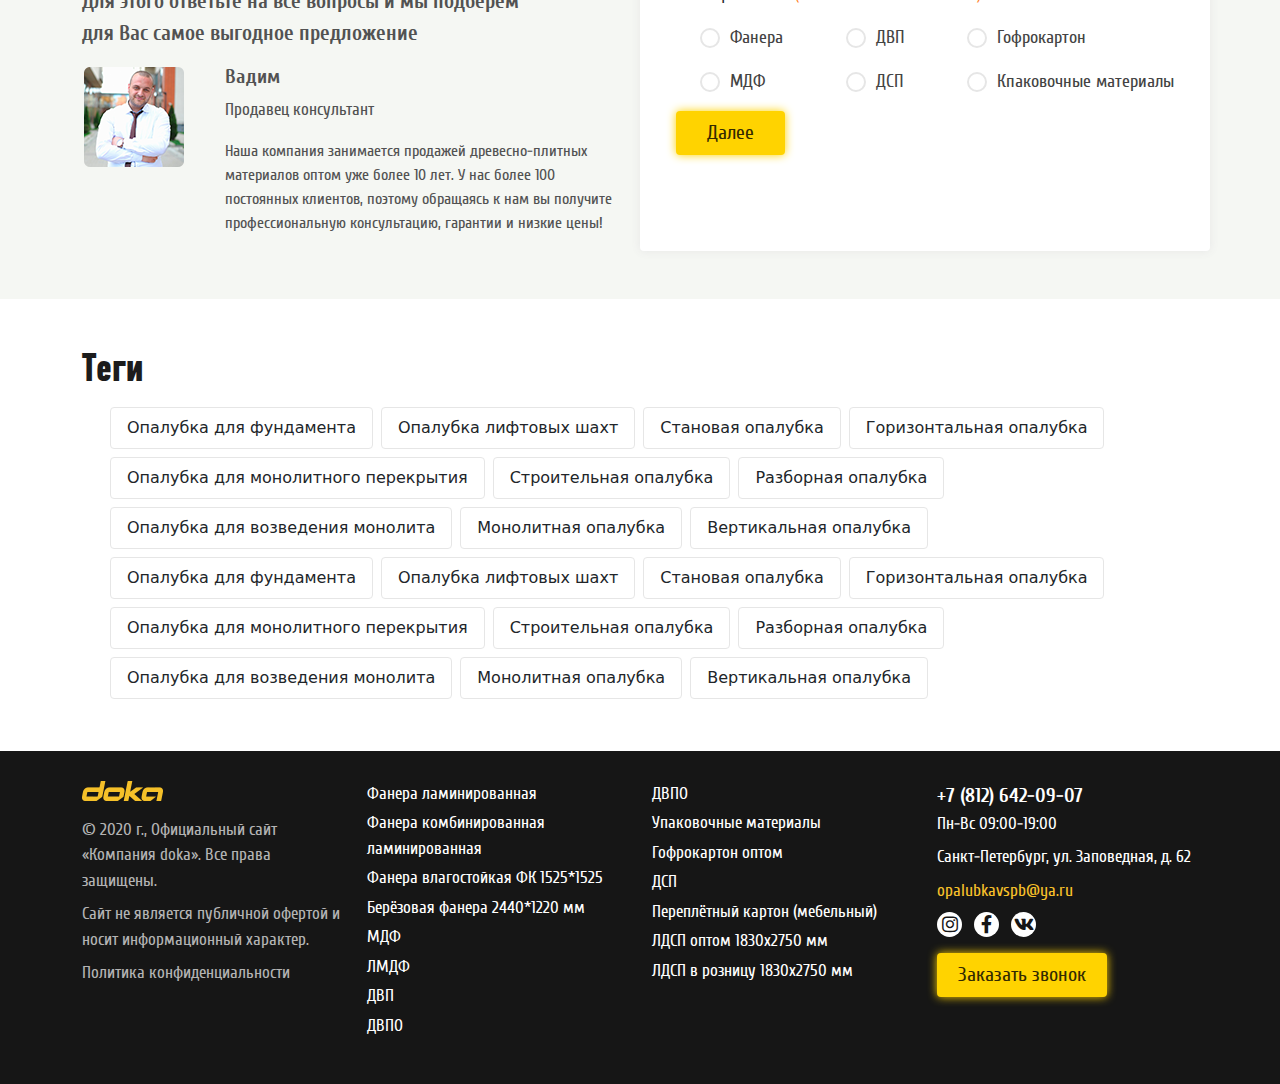
==== commit ef5e0e61: "doka-v_1.8" ====
--- a/index.html
+++ b/index.html
@@ -26,45 +26,45 @@
     <link rel="stylesheet" href="css/media.css">
     <link rel="stylesheet" href="plugins/OwlCarousel2-2.3.4/dist/assets/owl.carousel.min.css">
     <script src="https://code.jquery.com/jquery-3.3.1.slim.min.js" integrity="sha384-q8i/X+965DzO0rT7abK41JStQIAqVgRVzpbzo5smXKp4YfRvH+8abtTE1Pi6jizo" crossorigin="anonymous"></script>
-    <script src="https://cdnjs.cloudflare.com/ajax/libs/popper.js/1.14.3/umd/popper.min.js" integrity="sha384-ZMP7rVo3mIykV+2+9J3UJ46jBk0WLaUAdn689aCwoqbBJiSnjAK/l8WvCWPIPm49" crossorigin="anonymous"></script>
+    <script src="./js/popper.min.js"></script>
 </head>
 <body>
 <!--HEADER-->
 <header>
     <div class="container">
         <nav class="navbar navbar-expand-lg rounded">
-            <button class="navbar-toggler" type="button" data-toggle="collapse" data-target="#navbarTogglerHeader1" aria-controls="navbarTogglerHeader1" aria-expanded="false" aria-label="Toggle navigation">
+            <button class="navbar-toggler" type="button" data-bs-toggle="collapse" data-bs-target="#navbarTogglerHeader1" aria-controls="navbarTogglerHeader1" aria-expanded="false" aria-label="Toggle navigation">
                 <i class="fas fa-bars"></i>
             </button>
 
             <div class="collapse navbar-collapse flex-row m-4 m-lg-0 m-xl-0" id="navbarTogglerHeader1">
-                <ul class="navbar-nav mr-auto mt-2 mt-lg-0 flex-grow-1 flex-shrink-1" id="main-nav">
-                    <li class="nav-item active mr-4">
+                <ul class="navbar-nav me-auto mt-2 mt-lg-0 flex-grow-1 flex-shrink-1" id="main-nav">
+                    <li class="nav-item active me-4">
                         <a class="nav-link" href="#">Главная <span class="sr-only">(current)</span></a>
                     </li>
-                    <li class="nav-item mr-4">
+                    <li class="nav-item me-4">
                         <a class="nav-link" href="#">О компании</a>
                     </li>
-                    <li class="nav-item mr-4">
+                    <li class="nav-item me-4">
                         <a class="nav-link" href="#">Статьи</a>
                     </li>
                     <li class="nav-item">
                         <a class="nav-link" href="#">Контакты</a>
                     </li>
                 </ul>
-                <ul class="list-unstyled list-inline d-flex align-items-center mb-0 mr-4 flex-grow-1 flex-shrink-1  justify-content-xl-end justify-content-lg-end">
-                    <li class="list-inline-item header-social-links d-flex align-items-center justify-content-center mr-3">
+                <ul class="list-unstyled list-inline d-flex align-items-center mb-0 me-4 flex-grow-1 flex-shrink-1  justify-content-xl-end justify-content-lg-end">
+                    <li class="list-inline-item header-social-links d-flex align-items-center justify-content-center me-3">
                         <a href="#"><i class="fab fa-instagram "></i></a>
                     </li>
-                    <li class="list-inline-item header-social-links d-flex align-items-center justify-content-center mr-3">
+                    <li class="list-inline-item header-social-links d-flex align-items-center justify-content-center me-3">
                         <a href="#"><i class="fab fa-facebook-f "></i></a>
                     </li>
-                    <li class="list-inline-item header-social-links d-flex align-items-center justify-content-center mr-3">
+                    <li class="list-inline-item header-social-links d-flex align-items-center justify-content-center me-3">
                         <a href="#"><i class="fab fa-vk "></i></a>
                     </li>
                 </ul>
                 <form class="form-inline my-2 my-lg-0 flex-grow-1 flex-shrink-1">
-                    <div class="input-group md-form form-sm form-2 pl-0 w-100">
+                    <div class="input-group md-form form-sm form-2 ps-0 w-100">
                     <input class="form-control my-0 py-1 amber-border" type="text" placeholder="Поиск" aria-label="Search">
                         <div class="input-group-append">
                             <span class="input-group-text amber lighten-3" id="search">
@@ -77,7 +77,7 @@
         </nav>
         <hr class="mt-0">
 
-                 <div class="row justify-content-between align-items-center mb-2 mt-2">
+        <div class="row justify-content-between align-items-center mb-2 mt-2" >
             <div class="col-lg-3 col-md-6 align-self-start mb-2">
                 <img src="img/header-logo.png" alt="logo" height="63" width="201">
             </div>
@@ -90,18 +90,18 @@
                 <a href="mailto:opalubkavspb@ya.ru" class="link-grey-dots mt-1">opalubkavspb@ya.ru</a>
             </div>
             <div class="col-lg-3 col-md-6 align-self-start mb-2 ">
-                <button class="btn btn-get-call ml-lg-auto float-lg-right float-md-none float-sm-none float-xs-none" >
+                <button class="btn btn-get-call ms-lg-auto float-lg-end float-md-none float-sm-none float-xs-none" >
                     Заказать звонок
                 </button>
             </div>
         </div>
-                <nav class="navbar-expand-md">
-                    <button class="navbar-toggler" type="button" data-toggle="collapse" data-target="#navbarTogglerHeader2" aria-controls="navbarTogglerHeader2" aria-expanded="false" aria-label="Toggle navigation">
+                <nav class="navbar-expand-md" id="lower-menu">
+                    <button class="navbar-toggler" type="button" data-bs-toggle="collapse" data-bs-target="#navbarTogglerHeader2" aria-controls="navbarTogglerHeader2" aria-expanded="false" aria-label="Toggle navigation">
                         <i class="fas fa-bars"></i>
                     </button>
-                    <ul class="nav bold-nav justify-content-lg-around ml-lg-5 mr-lg-5 nav-menu collapse navbar-collapse flex-row" id="navbarTogglerHeader2">
+                    <ul class="nav bold-nav justify-content-around  nav-menu collapse navbar-collapse flex-row" id="navbarTogglerHeader2">
                         <li class="nav-item">
-                            <a class="nav-link active" href="#" data-toggle="dropdown">аренда опалубки</a>
+                            <a class="nav-link dropdown-toggle active" href="#" role="button" data-bs-toggle="dropdown" aria-expanded="false">аренда опалубки</a>
                             <ul class="dropdown-menu">
                                 <li><a class="dropdown-item" href="#"> Цилиндры минераловатные</a></li>
                                 <li><a class="dropdown-item" href="#"> Маты теплоизоляционные </a></li>
@@ -112,7 +112,7 @@
                             </ul>
                         </li>
                         <li class="nav-item">
-                            <a class="nav-link" href="#" data-toggle="dropdown">продажа опалубки</a>
+                            <a class="nav-link dropdown-toggle" href="#" role="button" data-bs-toggle="dropdown" aria-expanded="false">продажа опалубки <span class="caret d-xl-none d-lg-none d-md-none"></span></a>
                             <ul class="dropdown-menu">
                                 <li><a class="dropdown-item" href="#"> Цилиндры минераловатные</a></li>
                                 <li><a class="dropdown-item" href="#"> Маты теплоизоляционные </a></li>
@@ -142,7 +142,7 @@
 <section class="section-top mt-4 mb-4" >
     <div class="container">
         <div class="row justify-content-between">
-            <div class="col-lg section-top-main-block mr-xl-4 mr-lg-4  mb-4 mb-md-4 mb-sm-4 mb-xs-4 mb-xl-0 mb-lg-0 overflow-hidden">
+            <div class="col-lg section-top-main-block me-xl-4 me-lg-4  mb-4 mb-md-4 mb-sm-4 mb-xs-4 mb-xl-0 mb-lg-0 overflow-hidden">
                 <a href="#"><h1 class="m-4">Опалубка с отгрузкой в <br> день заказа</h1></a>
                 <div class="white-line m-4"></div>
                 <div class="row">
@@ -187,8 +187,8 @@
 <section class="towars ">
     <div class="container p-0 mt-4">
         <div class=" slider-towars owl-theme owl-carousel w-100">
-            <div class="mb-4 mr-1 ml-1 mx-md-auto towar">
-                <h3 class="text-center mr-3 ml-3 mt-4">Опалубка перекрытия</h3>
+            <div class="mb-4 me-1 ms-1 mx-md-auto towar">
+                <h3 class="text-center me-3 ms-3 mt-4">Опалубка перекрытия</h3>
                 <div class="d-flex align-self-center justify-content-center align-items-center img-container-towar mx-auto mt-4 mb-4">
                     <img src="img/towars1.png" alt="towar">
                 </div>
@@ -203,8 +203,8 @@
                 <span class="tovar-price mb-4 mt-4 d-block text-center">115 руб./м2</span>
                 <a href="#" class="btn btn-section-towar d-block mx-auto mb-5">Подробнее</a>
             </div>
-            <div class="mb-4 mr-1 ml-1 mx-md-auto towar">
-                <h3 class="text-center mr-3 ml-3 mt-4">Опалубка перекрытия</h3>
+            <div class="mb-4 me-1 ms-1 mx-md-auto towar">
+                <h3 class="text-center me-3 ms-3 mt-4">Опалубка перекрытия</h3>
                 <div class="d-flex align-self-center justify-content-center align-items-center img-container-towar mx-auto mt-4 mb-4">
                     <img src="img/towars2.png" alt="towar">
                 </div>
@@ -219,8 +219,8 @@
                 <span class="tovar-price mb-4 mt-4 d-block text-center">115 руб./м2</span>
                 <a href="#" class="btn btn-section-towar d-block mx-auto mb-5">Подробнее</a>
             </div>
-            <div class="mb-4 mr-1 ml-1 mx-md-auto towar">
-                <h3 class="text-center mr-3 ml-3 mt-4">Опалубка перекрытия</h3>
+            <div class="mb-4 me-1 ms-1 mx-md-auto towar">
+                <h3 class="text-center me-3 ms-3 mt-4">Опалубка перекрытия</h3>
                 <div class="d-flex align-self-center justify-content-center align-items-center img-container-towar mx-auto mt-4 mb-4">
                     <img src="img/towars3.png" alt="towar">
                 </div>
@@ -281,23 +281,23 @@
                         <div class="mx-auto" id="price-collapse1">
                             <div class="position-relative mx-auto">
                                 <button class="btn price-collapse mb-4" type="button" data-toggle="collapse" data-target="#collapsePrice1" aria-expanded="true" aria-controls="collapsePrice1">
-                                    <span class="d-inline w-auto float-left">Перекрытие</span>
-                                    <span class="d-inline float-right span-arrow"><i class="fas fa-chevron-right"></i></span>
+                                    <span class="d-inline w-auto float-start">Перекрытие</span>
+                                    <span class="d-inline float-end span-arrow"><i class="fas fa-chevron-right"></i></span>
                                 </button>
                                 <div class="triangle-right"></div>
                             </div>
 
                             <div class="position-relative mx-auto">
                                 <button class="btn price-collapse mb-4" type="button" data-toggle="collapse" data-target="#collapsePrice2" aria-expanded="true" aria-controls="collapsePrice2">
-                                    <span class="d-inline w-auto float-left">Стены</span>
-                                    <span class="d-inline float-right span-arrow"><i class="fas fa-chevron-right"></i></span>
+                                    <span class="d-inline w-auto float-start">Стены</span>
+                                    <span class="d-inline float-end span-arrow"><i class="fas fa-chevron-right"></i></span>
                                 </button>
                                 <div class="triangle-right"></div>
                             </div>
                             <div class="position-relative mx-auto">
                                 <button class="btn price-collapse mb-4" type="button" data-toggle="collapse" data-target="#collapsePrice3" aria-expanded="true" aria-controls="collapsePrice1">
-                                    <span class="d-inline w-auto float-left">Фундамент</span>
-                                    <span class="d-inline float-right span-arrow"><i class="fas fa-chevron-right"></i></span>
+                                    <span class="d-inline w-auto float-start">Фундамент</span>
+                                    <span class="d-inline float-end span-arrow"><i class="fas fa-chevron-right"></i></span>
                                 </button>
                                 <div class="triangle-right"></div>
                             </div>
@@ -311,35 +311,35 @@
                     <table class="prices-table table table-striped ">
                         <tbody>
                         <tr>
-                            <td class="pl-5">Щит опалубки стальной</td>
+                            <td class="ps-5">Щит опалубки стальной</td>
                             <td><b>350 руб</b></td>
                         </tr>
                         <tr>
-                            <td class="pl-5">Замок клиновой</td>
+                            <td class="ps-5">Замок клиновой</td>
                             <td><b>50 руб</b></td>
                         </tr>
                         <tr>
-                            <td class="pl-5">Замок универсальный</td>
+                            <td class="ps-5">Замок универсальный</td>
                             <td><b>60 руб</b></td>
                         </tr>
                         <tr>
-                            <td class="pl-5">Стяжка опалубки</td>
+                            <td class="ps-5">Стяжка опалубки</td>
                             <td><b>15 руб</b></td>
                         </tr>
                         <tr>
-                            <td class="pl-5">Гайка опалубки</td>
+                            <td class="ps-5">Гайка опалубки</td>
                             <td><b>15 руб</b></td>
                         </tr>
                         <tr>
-                            <td class="pl-5">Шкворень</td>
+                            <td class="ps-5">Шкворень</td>
                             <td><b>50 руб</b></td>
                         </tr>
                         <tr>
-                            <td class="pl-5">Подкос двухуровневый</td>
+                            <td class="ps-5">Подкос двухуровневый</td>
                             <td><b>500 руб</b></td>
                         </tr>
                         <tr>
-                            <td class="pl-5">Захват монтажный</td>
+                            <td class="ps-5">Захват монтажный</td>
                             <td><b>900 руб</b></td>
                         </tr>
                         </tbody>
@@ -349,35 +349,35 @@
                     <table class="prices-table table table-striped ">
                         <tbody>
                         <tr>
-                            <td class="pl-5">Щит опалубки стальной</td>
+                            <td class="ps-5">Щит опалубки стальной</td>
                             <td><b>350 руб</b></td>
                         </tr>
                         <tr>
-                            <td class="pl-5">Замок клиновой</td>
+                            <td class="ps-5">Замок клиновой</td>
                             <td><b>50 руб</b></td>
                         </tr>
                         <tr>
-                            <td class="pl-5">Замок универсальный</td>
+                            <td class="ps-5">Замок универсальный</td>
                             <td><b>60 руб</b></td>
                         </tr>
                         <tr>
-                            <td class="pl-5">Стяжка опалубки</td>
+                            <td class="ps-5">Стяжка опалубки</td>
                             <td><b>15 руб</b></td>
                         </tr>
                         <tr>
-                            <td class="pl-5">Гайка опалубки</td>
+                            <td class="ps-5">Гайка опалубки</td>
                             <td><b>15 руб</b></td>
                         </tr>
                         <tr>
-                            <td class="pl-5">Шкворень</td>
+                            <td class="ps-5">Шкворень</td>
                             <td><b>50 руб</b></td>
                         </tr>
                         <tr>
-                            <td class="pl-5">Подкос двухуровневый</td>
+                            <td class="ps-5">Подкос двухуровневый</td>
                             <td><b>500 руб</b></td>
                         </tr>
                         <tr>
-                            <td class="pl-5">Захват монтажный</td>
+                            <td class="ps-5">Захват монтажный</td>
                             <td><b>900 руб</b></td>
                         </tr>
                         </tbody>
@@ -387,35 +387,35 @@
                     <table class="prices-table table table-striped ">
                         <tbody>
                         <tr>
-                            <td class="pl-5">Щит опалубки стальной</td>
+                            <td class="ps-5">Щит опалубки стальной</td>
                             <td><b>350 руб</b></td>
                         </tr>
                         <tr>
-                            <td class="pl-5">Замок клиновой</td>
+                            <td class="ps-5">Замок клиновой</td>
                             <td><b>50 руб</b></td>
                         </tr>
                         <tr>
-                            <td class="pl-5">Замок универсальный</td>
+                            <td class="ps-5">Замок универсальный</td>
                             <td><b>60 руб</b></td>
                         </tr>
                         <tr>
-                            <td class="pl-5">Стяжка опалубки</td>
+                            <td class="ps-5">Стяжка опалубки</td>
                             <td><b>15 руб</b></td>
                         </tr>
                         <tr>
-                            <td class="pl-5">Гайка опалубки</td>
+                            <td class="ps-5">Гайка опалубки</td>
                             <td><b>15 руб</b></td>
                         </tr>
                         <tr>
-                            <td class="pl-5">Шкворень</td>
+                            <td class="ps-5">Шкворень</td>
                             <td><b>50 руб</b></td>
                         </tr>
                         <tr>
-                            <td class="pl-5">Подкос двухуровневый</td>
+                            <td class="ps-5">Подкос двухуровневый</td>
                             <td><b>500 руб</b></td>
                         </tr>
                         <tr>
-                            <td class="pl-5">Захват монтажный</td>
+                            <td class="ps-5">Захват монтажный</td>
                             <td><b>900 руб</b></td>
                         </tr>
                         </tbody>
@@ -721,7 +721,7 @@
                 </div>
             </div>
         </div>
-        <div class="reviews-slider owl-theme owl-carousel ml-0 mr-0">
+        <div class="reviews-slider owl-theme owl-carousel ms-0 me-0">
             <div class="reviews-item p-1 rounded mx-auto">
                 <div class="review-border rounded m-2">
                     <div class="reviews-head position-relative m-3">
@@ -731,7 +731,7 @@
                         <div class="reviews-time">
                             <p class="time">16.01.2017</p>
                         </div>
-                        <div class="reviews-quotes float-right">
+                        <div class="reviews-quotes float-end">
                             ”
                         </div>
                     </div>
@@ -752,7 +752,7 @@
                         <div class="reviews-time">
                             <p class="time">16.01.2017</p>
                         </div>
-                        <div class="reviews-quotes float-right">
+                        <div class="reviews-quotes float-end">
                             ”
                         </div>
                     </div>
@@ -773,7 +773,7 @@
                         <div class="reviews-time">
                             <p class="time">16.01.2017</p>
                         </div>
-                        <div class="reviews-quotes float-right">
+                        <div class="reviews-quotes float-end">
                             ”
                         </div>
                     </div>
@@ -794,7 +794,7 @@
                         <div class="reviews-time">
                             <p class="time">16.01.2017</p>
                         </div>
-                        <div class="reviews-quotes float-right">
+                        <div class="reviews-quotes float-end">
                             ”
                         </div>
                     </div>
@@ -815,7 +815,7 @@
                         <div class="reviews-time">
                             <p class="time">16.01.2017</p>
                         </div>
-                        <div class="reviews-quotes float-right">
+                        <div class="reviews-quotes float-end">
                             ”
                         </div>
                     </div>
@@ -836,7 +836,7 @@
                         <div class="reviews-time">
                             <p class="time">16.01.2017</p>
                         </div>
-                        <div class="reviews-quotes float-right">
+                        <div class="reviews-quotes float-end">
                             ”
                         </div>
                     </div>
@@ -857,7 +857,7 @@
                         <div class="reviews-time">
                             <p class="time">16.01.2017</p>
                         </div>
-                        <div class="reviews-quotes float-right">
+                        <div class="reviews-quotes float-end">
                             ”
                         </div>
                     </div>
@@ -878,7 +878,7 @@
                         <div class="reviews-time">
                             <p class="time">16.01.2017</p>
                         </div>
-                        <div class="reviews-quotes float-right">
+                        <div class="reviews-quotes float-end">
                             ”
                         </div>
                     </div>
@@ -899,7 +899,7 @@
                         <div class="reviews-time">
                             <p class="time">16.01.2017</p>
                         </div>
-                        <div class="reviews-quotes float-right">
+                        <div class="reviews-quotes float-end">
                             ”
                         </div>
                     </div>
@@ -941,11 +941,11 @@
 <!--SECTION Images-->
 <section class="section-images">
     <div class="container">
-        <div class="row justify-content-between images pr-3 pl-3">
-            <div class="col-xl-3 pl-0 pr-0 mt-2 mb-2 mx-auto mx-xl-0 mx-lg-0 mx-md-0" style="background-image: url(img/text-2-1.jpg)"></div>
-            <div class="col-xl-3 pl-0 pr-0 mt-2 mb-2 mx-auto mx-xl-0 mx-lg-0 mx-md-0" style="background-image: url(img/text-2-2.jpg)"></div>
-            <div class="col-xl-3 pl-0 pr-0 mt-2 mb-2 mx-auto mx-xl-0 mx-lg-0 mx-md-0" style="background-image: url(img/text-2-3.jpg)"></div>
-            <div class="col-xl-3 pl-0 pr-0 mt-2 mb-2 mx-auto mx-xl-0 mx-lg-0 mx-md-0" style="background-image: url(img/text-2-4.jpg)"></div>
+        <div class="row justify-content-between images pe-3 ps-3">
+            <div class="col-xl-3 ps-0 pe-0 mt-2 mb-2 mx-auto mx-xl-0 mx-lg-0 mx-md-0" style="background-image: url(img/text-2-1.jpg)"></div>
+            <div class="col-xl-3 ps-0 pe-0 mt-2 mb-2 mx-auto mx-xl-0 mx-lg-0 mx-md-0" style="background-image: url(img/text-2-2.jpg)"></div>
+            <div class="col-xl-3 ps-0 pe-0 mt-2 mb-2 mx-auto mx-xl-0 mx-lg-0 mx-md-0" style="background-image: url(img/text-2-3.jpg)"></div>
+            <div class="col-xl-3 ps-0 pe-0 mt-2 mb-2 mx-auto mx-xl-0 mx-lg-0 mx-md-0" style="background-image: url(img/text-2-4.jpg)"></div>
         </div>
         <hr class="mt-5 mb-5">
     </div>
@@ -967,74 +967,74 @@
                 </div>
             </div>
         </div>
-        <div class="videos owl-theme owl-carousel ml-0 mr-0">
-            <div class="pl-0 pr-0 mt-2 mb-2 mx-auto mx-xl-0 mx-lg-0 mx-md-0">
+        <div class="videos owl-theme owl-carousel ms-0 me-0">
+            <div class="ps-0 pe-0 mt-2 mb-2 mx-auto mx-xl-0 mx-lg-0 mx-md-0">
                 <video poster="img/poster1.jpg" onclick="this.play();" class="mx-auto mx-xl-0 mx-lg-0 mx-md-0 d-block">
                     <source src="img/video/small.mp4" type="video/mp4">
                     Браузер не потдеживает видео.
                 </video>
             </div>
-            <div class="pl-0 pr-0 mt-2 mb-2 mx-auto mx-xl-0 mx-lg-0 mx-md-0">
+            <div class="ps-0 pe-0 mt-2 mb-2 mx-auto mx-xl-0 mx-lg-0 mx-md-0">
                 <video poster="img/poster2.jpg" onclick="this.play();" class="mx-auto mx-xl-0 mx-lg-0 mx-md-0 d-block">
                     <source src="img/video/small.mp4" type="video/mp4">
                     Браузер не потдеживает видео.
                 </video>
             </div>
-            <div class="pl-0 pr-0 mt-2 mb-2 mx-auto mx-xl-0 mx-lg-0 mx-md-0">
+            <div class="ps-0 pe-0 mt-2 mb-2 mx-auto mx-xl-0 mx-lg-0 mx-md-0">
                 <video poster="img/poster3.jpg" onclick="this.play();" class="mx-auto mx-xl-0 mx-lg-0 mx-md-0 d-block">
                     <source src="img/video/small.mp4" type="video/mp4">
                     Браузер не потдеживает видео.
                 </video>
             </div>
-            <div class="pl-0 pr-0 mt-2 mb-2 mx-auto mx-xl-0 mx-lg-0 mx-md-0">
+            <div class="ps-0 pe-0 mt-2 mb-2 mx-auto mx-xl-0 mx-lg-0 mx-md-0">
                 <video poster="img/poster4.jpg" onclick="this.play();" class="mx-auto mx-xl-0 mx-lg-0 mx-md-0 d-block">
                     <source src="img/video/small.mp4" type="video/mp4">
                     Браузер не потдеживает видео.
                 </video>
             </div>
-            <div class="pl-0 pr-0 mt-2 mb-2 mx-auto mx-xl-0 mx-lg-0 mx-md-0">
+            <div class="ps-0 pe-0 mt-2 mb-2 mx-auto mx-xl-0 mx-lg-0 mx-md-0">
                 <video poster="img/poster1.jpg" onclick="this.play();" class="mx-auto mx-xl-0 mx-lg-0 mx-md-0 d-block">
                     <source src="img/video/small.mp4" type="video/mp4">
                     Браузер не потдеживает видео.
                 </video>
             </div>
-            <div class="pl-0 pr-0 mt-2 mb-2 mx-auto mx-xl-0 mx-lg-0 mx-md-0">
+            <div class="ps-0 pe-0 mt-2 mb-2 mx-auto mx-xl-0 mx-lg-0 mx-md-0">
                 <video poster="img/poster2.jpg" onclick="this.play();" class="mx-auto mx-xl-0 mx-lg-0 mx-md-0 d-block">
                     <source src="img/video/small.mp4" type="video/mp4">
                     Браузер не потдеживает видео.
                 </video>
             </div>
-            <div class="pl-0 pr-0 mt-2 mb-2 mx-auto mx-xl-0 mx-lg-0 mx-md-0">
+            <div class="ps-0 pe-0 mt-2 mb-2 mx-auto mx-xl-0 mx-lg-0 mx-md-0">
                 <video poster="img/poster3.jpg" onclick="this.play();" class="mx-auto mx-xl-0 mx-lg-0 mx-md-0 d-block">
                     <source src="img/video/small.mp4" type="video/mp4">
                     Браузер не потдеживает видео.
                 </video>
             </div>
-            <div class="pl-0 pr-0 mt-2 mb-2 mx-auto mx-xl-0 mx-lg-0 mx-md-0">
+            <div class="ps-0 pe-0 mt-2 mb-2 mx-auto mx-xl-0 mx-lg-0 mx-md-0">
                 <video poster="img/poster4.jpg" onclick="this.play();" class="mx-auto mx-xl-0 mx-lg-0 mx-md-0 d-block">
                     <source src="img/video/small.mp4" type="video/mp4">
                     Браузер не потдеживает видео.
                 </video>
             </div>
-            <div class="pl-0 pr-0 mt-2 mb-2 mx-auto mx-xl-0 mx-lg-0 mx-md-0">
+            <div class="ps-0 pe-0 mt-2 mb-2 mx-auto mx-xl-0 mx-lg-0 mx-md-0">
                 <video poster="img/poster1.jpg" onclick="this.play();" class="mx-auto mx-xl-0 mx-lg-0 mx-md-0 d-block">
                     <source src="img/video/small.mp4" type="video/mp4">
                     Браузер не потдеживает видео.
                 </video>
             </div>
-            <div class="pl-0 pr-0 mt-2 mb-2 mx-auto mx-xl-0 mx-lg-0 mx-md-0">
+            <div class="ps-0 pe-0 mt-2 mb-2 mx-auto mx-xl-0 mx-lg-0 mx-md-0">
                 <video poster="img/poster2.jpg" onclick="this.play();" class="mx-auto mx-xl-0 mx-lg-0 mx-md-0 d-block">
                     <source src="img/video/small.mp4" type="video/mp4">
                     Браузер не потдеживает видео.
                 </video>
             </div>
-            <div class="pl-0 pr-0 mt-2 mb-2 mx-auto mx-xl-0 mx-lg-0 mx-md-0">
+            <div class="ps-0 pe-0 mt-2 mb-2 mx-auto mx-xl-0 mx-lg-0 mx-md-0">
                 <video poster="img/poster3.jpg" onclick="this.play();" class="mx-auto mx-xl-0 mx-lg-0 mx-md-0 d-block">
                     <source src="img/video/small.mp4" type="video/mp4">
                     Браузер не потдеживает видео.
                 </video>
             </div>
-            <div class="pl-0 pr-0 mt-2 mb-2 mx-auto mx-xl-0 mx-lg-0 mx-md-0">
+            <div class="ps-0 pe-0 mt-2 mb-2 mx-auto mx-xl-0 mx-lg-0 mx-md-0">
                 <video poster="img/poster4.jpg" onclick="this.play();" class="mx-auto mx-xl-0 mx-lg-0 mx-md-0 d-block">
                     <source src="img/video/small.mp4" type="video/mp4">
                     Браузер не потдеживает видео.
@@ -1172,7 +1172,7 @@
                                     </div>
                                 </div>
                             </div>
-                            <input type="button" name="prev" class="previous btn btn-next-step mr-3" value="Назад" /><input type="button" name="next" class="next btn btn-next-step" value="Далее" />
+                            <input type="button" name="prev" class="previous btn btn-next-step me-3" value="Назад" /><input type="button" name="next" class="next btn btn-next-step" value="Далее" />
                         </fieldset>
                         <fieldset>
                             <div class="form-card">
@@ -1226,7 +1226,7 @@
 
                                 </div>
                             </div>
-                            <input type="button" name="next" class="previous btn btn-next-step mr-3" value="Назад" /><input type="button" name="next" class="next btn btn-next-step" value="Далее" />
+                            <input type="button" name="next" class="previous btn btn-next-step me-3" value="Назад" /><input type="button" name="next" class="next btn btn-next-step" value="Далее" />
                         </fieldset>
                         <fieldset>
                             <div class="form-card">
@@ -1280,7 +1280,7 @@
 
                                 </div>
                             </div>
-                            <input type="button" name="next" class="previous btn btn-next-step mr-3" value="Назад" /><input type="submit" name="submit" class="btn btn-next-step submit" value="Отправить" />
+                            <input type="button" name="next" class="previous btn btn-next-step me-3" value="Назад" /><input type="submit" name="submit" class="btn btn-next-step submit" value="Отправить" />
                         </fieldset>
 
 
@@ -1296,27 +1296,27 @@
 <section class="section-tags">
     <div class="container mb-5 mt-5">
         <h2>Теги</h2>
-        <div class="tags-cloud d-flex flex-wrap mr-4 ml-4">
-            <div class="rounded text-center pt-2 pb-2 pl-3 pr-3 m-1">Опалубка для фундамента</div>
-            <div class="rounded text-center pt-2 pb-2 pl-3 pr-3 m-1">Опалубка лифтовых шахт</div>
-            <div class="rounded text-center pt-2 pb-2 pl-3 pr-3 m-1">Становая опалубка</div>
-            <div class="rounded text-center pt-2 pb-2 pl-3 pr-3 m-1">Горизонтальная опалубка</div>
-            <div class="rounded text-center pt-2 pb-2 pl-3 pr-3 m-1">Опалубка для монолитного перекрытия</div>
-            <div class="rounded text-center pt-2 pb-2 pl-3 pr-3 m-1">Строительная опалубка</div>
-            <div class="rounded text-center pt-2 pb-2 pl-3 pr-3 m-1">Разборная опалубка</div>
-            <div class="rounded text-center pt-2 pb-2 pl-3 pr-3 m-1">Опалубка для возведения монолита</div>
-            <div class="rounded text-center pt-2 pb-2 pl-3 pr-3 m-1">Монолитная опалубка</div>
-            <div class="rounded text-center pt-2 pb-2 pl-3 pr-3 m-1">Вертикальная опалубка</div>
-            <div class="rounded text-center pt-2 pb-2 pl-3 pr-3 m-1">Опалубка для фундамента</div>
-            <div class="rounded text-center pt-2 pb-2 pl-3 pr-3 m-1">Опалубка лифтовых шахт</div>
-            <div class="rounded text-center pt-2 pb-2 pl-3 pr-3 m-1">Становая опалубка</div>
-            <div class="rounded text-center pt-2 pb-2 pl-3 pr-3 m-1">Горизонтальная опалубка</div>
-            <div class="rounded text-center pt-2 pb-2 pl-3 pr-3 m-1">Опалубка для монолитного перекрытия</div>
-            <div class="rounded text-center pt-2 pb-2 pl-3 pr-3 m-1">Строительная опалубка</div>
-            <div class="rounded text-center pt-2 pb-2 pl-3 pr-3 m-1">Разборная опалубка</div>
-            <div class="rounded text-center pt-2 pb-2 pl-3 pr-3 m-1">Опалубка для возведения монолита</div>
-            <div class="rounded text-center pt-2 pb-2 pl-3 pr-3 m-1">Монолитная опалубка</div>
-            <div class="rounded text-center pt-2 pb-2 pl-3 pr-3 m-1">Вертикальная опалубка</div>
+        <div class="tags-cloud d-flex flex-wrap me-4 ms-4">
+            <div class="rounded text-center pt-2 pb-2 ps-3 pe-3 m-1">Опалубка для фундамента</div>
+            <div class="rounded text-center pt-2 pb-2 ps-3 pe-3 m-1">Опалубка лифтовых шахт</div>
+            <div class="rounded text-center pt-2 pb-2 ps-3 pe-3 m-1">Становая опалубка</div>
+            <div class="rounded text-center pt-2 pb-2 ps-3 pe-3 m-1">Горизонтальная опалубка</div>
+            <div class="rounded text-center pt-2 pb-2 ps-3 pe-3 m-1">Опалубка для монолитного перекрытия</div>
+            <div class="rounded text-center pt-2 pb-2 ps-3 pe-3 m-1">Строительная опалубка</div>
+            <div class="rounded text-center pt-2 pb-2 ps-3 pe-3 m-1">Разборная опалубка</div>
+            <div class="rounded text-center pt-2 pb-2 ps-3 pe-3 m-1">Опалубка для возведения монолита</div>
+            <div class="rounded text-center pt-2 pb-2 ps-3 pe-3 m-1">Монолитная опалубка</div>
+            <div class="rounded text-center pt-2 pb-2 ps-3 pe-3 m-1">Вертикальная опалубка</div>
+            <div class="rounded text-center pt-2 pb-2 ps-3 pe-3 m-1">Опалубка для фундамента</div>
+            <div class="rounded text-center pt-2 pb-2 ps-3 pe-3 m-1">Опалубка лифтовых шахт</div>
+            <div class="rounded text-center pt-2 pb-2 ps-3 pe-3 m-1">Становая опалубка</div>
+            <div class="rounded text-center pt-2 pb-2 ps-3 pe-3 m-1">Горизонтальная опалубка</div>
+            <div class="rounded text-center pt-2 pb-2 ps-3 pe-3 m-1">Опалубка для монолитного перекрытия</div>
+            <div class="rounded text-center pt-2 pb-2 ps-3 pe-3 m-1">Строительная опалубка</div>
+            <div class="rounded text-center pt-2 pb-2 ps-3 pe-3 m-1">Разборная опалубка</div>
+            <div class="rounded text-center pt-2 pb-2 ps-3 pe-3 m-1">Опалубка для возведения монолита</div>
+            <div class="rounded text-center pt-2 pb-2 ps-3 pe-3 m-1">Монолитная опалубка</div>
+            <div class="rounded text-center pt-2 pb-2 ps-3 pe-3 m-1">Вертикальная опалубка</div>
         </div>
     </div>
 
@@ -1420,5 +1420,6 @@
 <script type="application/javascript" src="js/slick-sliders.js"></script>
 <script type="application/javascript" src="js/fieldsets.js"></script>
 <script type="application/javascript" src="js/nav-concat.js"></script>
+<script type="application/javascript" src="js/nav.js"></script>
 </body>
 </html>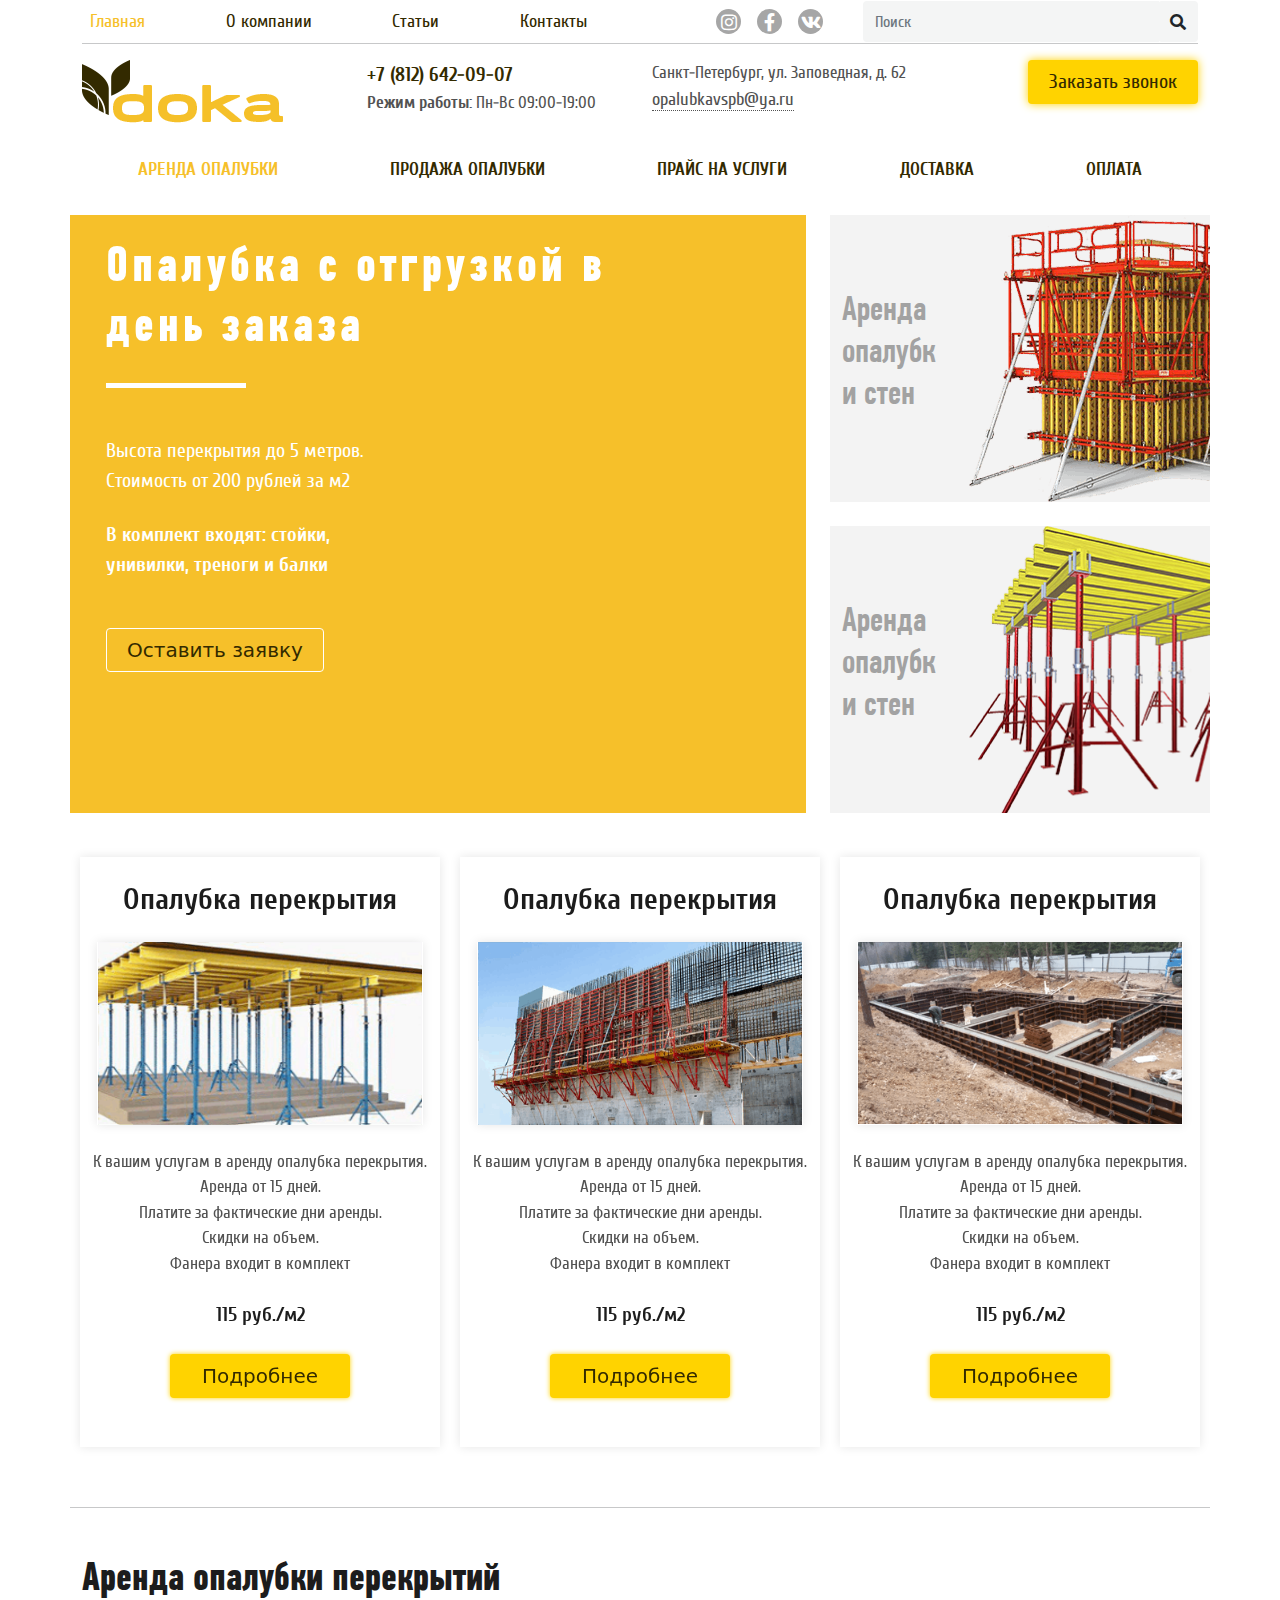
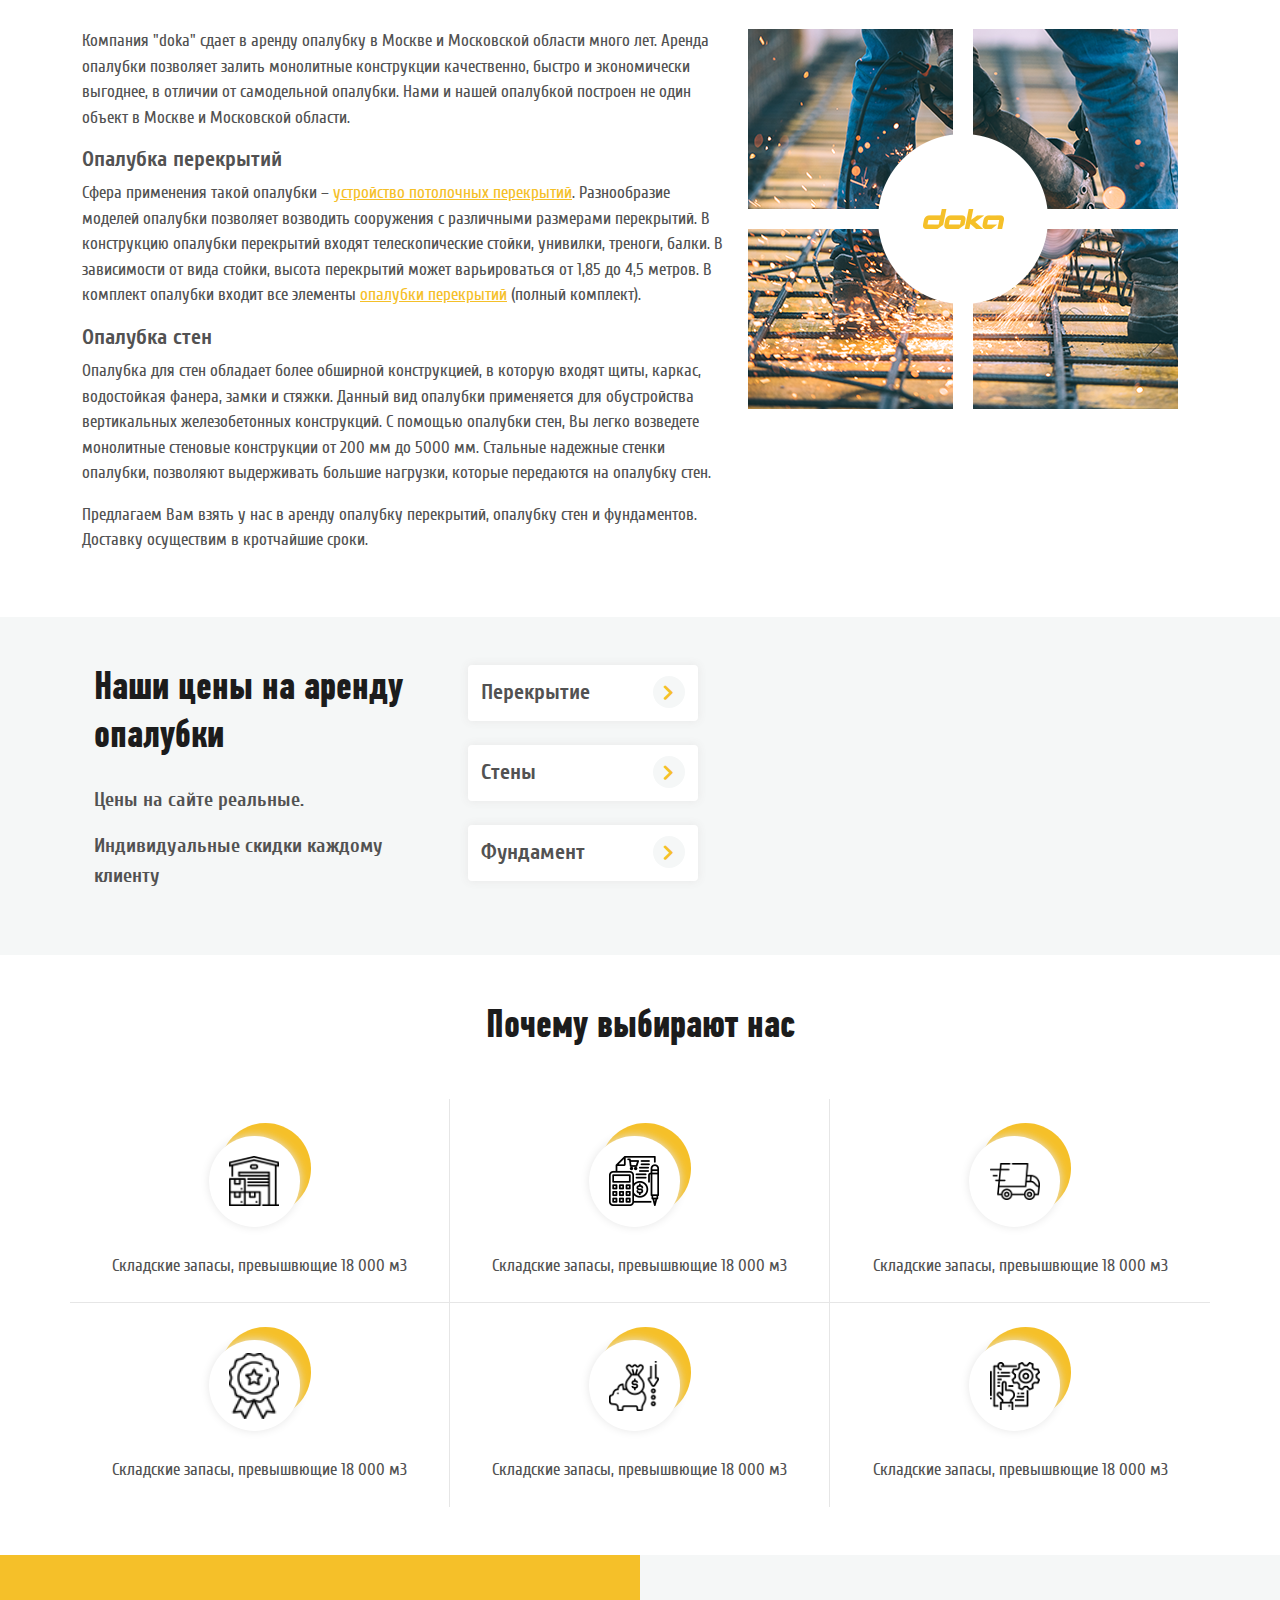
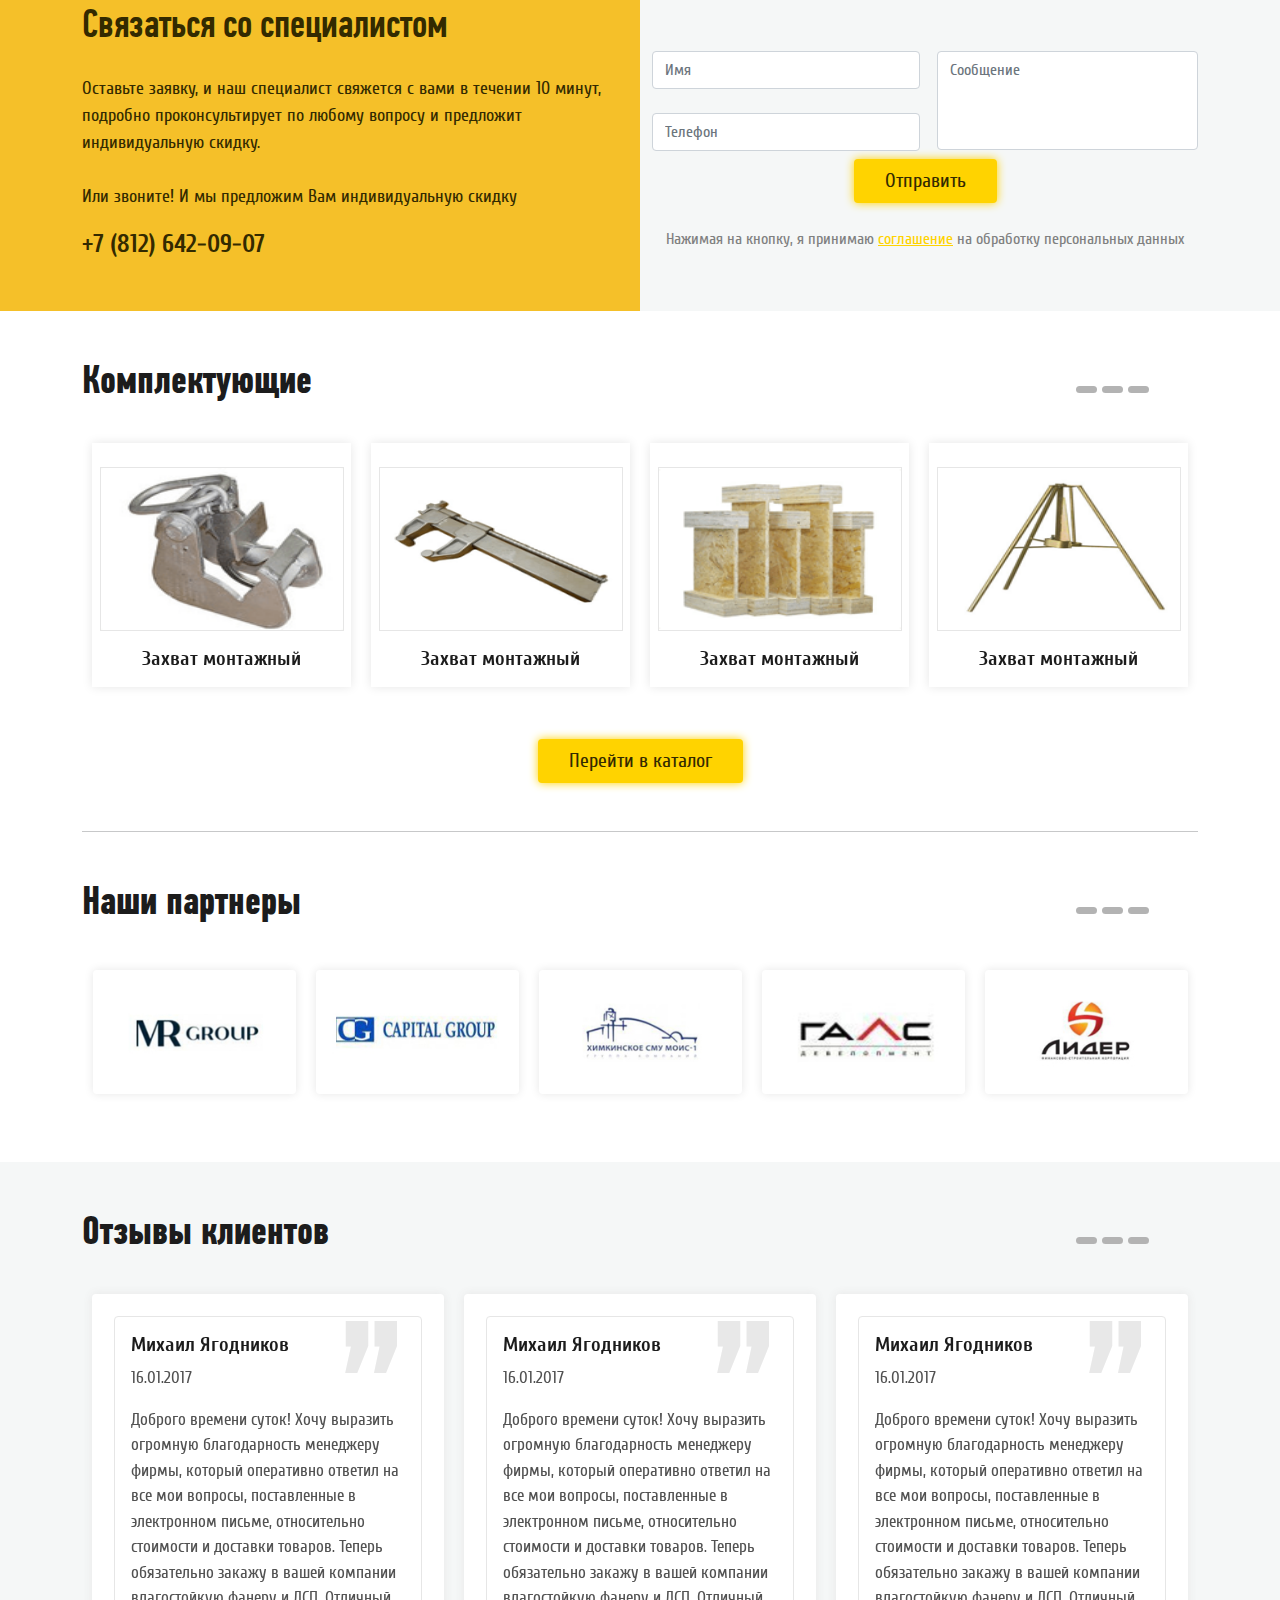
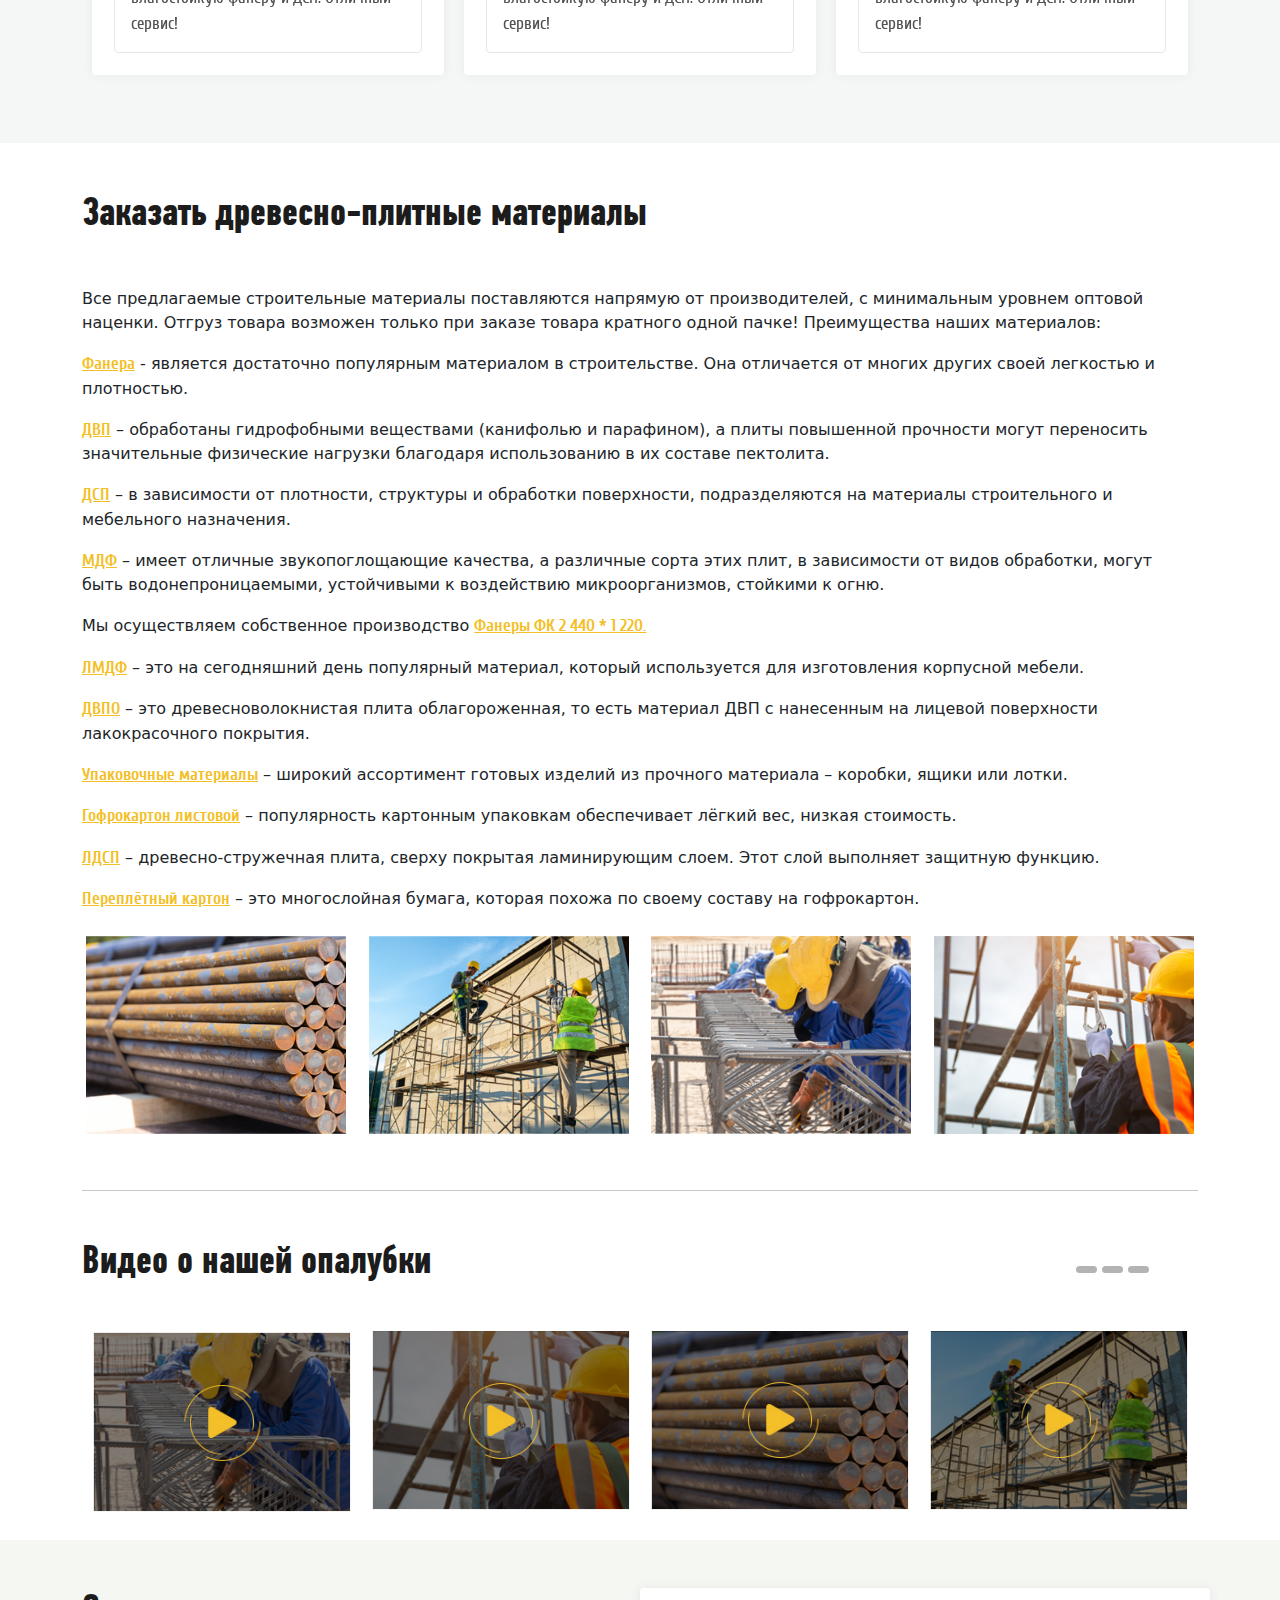
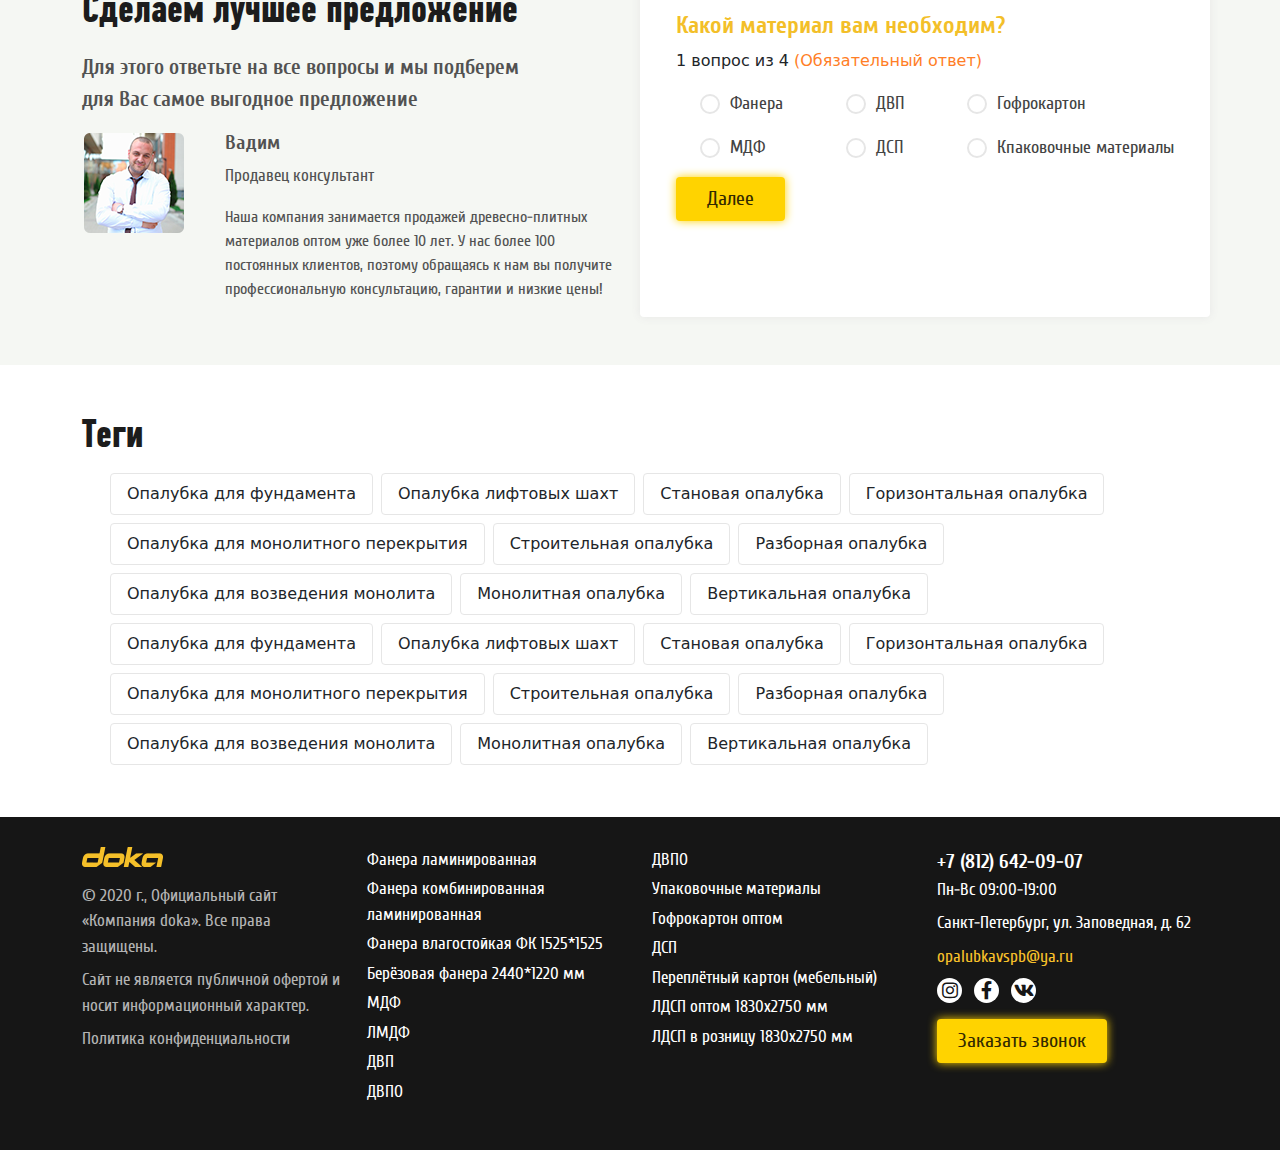
==== commit 1c1afcb3: "doka-v_1.9" ====
--- a/index.html
+++ b/index.html
@@ -3,7 +3,7 @@
 <head>
     <meta charset="utf-8">
     <meta name="viewport" content="width=device-width, initial-scale=1, shrink-to-fit=no">
-    <title>Title</title>
+    <title>Home</title>
     <link rel="stylesheet" href="css/bootstrap.min.css">
     <link rel="stylesheet" href="css/fonts.css">
     <link rel="stylesheet" href="css/font-awesome.css">
@@ -20,6 +20,10 @@
     <link rel="stylesheet" href="css/price.css">
     <link rel="stylesheet" href="css/icons.css">
     <link rel="stylesheet" href="css/banner.css">
+    <link rel="stylesheet" href="css/logos.css">
+    <link rel="stylesheet" href="css/header.css">
+    <link rel="stylesheet" href="css/best-solution.css">
+    <link rel="stylesheet" href="css/popupForm.css">
     <link rel="stylesheet" href="css/tags.css">
     <link rel="stylesheet" href="css/banner.css">
     <link rel="stylesheet" href="css/footer.css">
@@ -29,16 +33,43 @@
     <script src="./js/popper.min.js"></script>
 </head>
 <body>
+<!--Popup-->
+<div class="modal fade" id="popupForm" tabindex="-1" aria-labelledby="popupFormLabel" aria-hidden="true">
+    <div class="modal-dialog">
+        <div class="modal-content">
+            <button type="button" class="btn-close d-flex align-self-end justify-content-end" data-bs-dismiss="modal" aria-label="Close"><i class="far fa-times"></i></button>
+            <div class="modal-body p-5 pt-0" id="popupForm-content">
+                <form action="/action_page.php" class="p-5 pt-5" id="popupForm-form">
+                            <h2 class="text-center mb-4">Обратный звонок</h2>
+                            <div class="form-group mb-4">
+                                <input type="text" class="form-control" id="popup-name" placeholder="Имя">
+                            </div>
+                            <div class="form-group mb-4">
+                                <input type="text" class="form-control" id="popup-phone" placeholder="Телефон">
+                            </div>
+                            <div class="form-group mb-4">
+                                <textarea class="form-control" id="popup-comment" rows="3" placeholder="Сообщение"></textarea>
+                            </div>
+                    <button type="submit" class="btn btn-popup d-block mx-auto mt-2 mb-4" onsubmit="return false">Отправить</button>
+                </form>
+            </div>
+        </div>
+    </div>
+</div>
+<!--Popup-->
+
 <!--HEADER-->
 <header>
     <div class="container">
         <nav class="navbar navbar-expand-lg rounded">
+            <div class="navbar-header">
             <button class="navbar-toggler" type="button" data-bs-toggle="collapse" data-bs-target="#navbarTogglerHeader1" aria-controls="navbarTogglerHeader1" aria-expanded="false" aria-label="Toggle navigation">
                 <i class="fas fa-bars"></i>
             </button>
-
+            <a class="navbar-brand d-inline-block d-xl-none d-lg-none d-md-none" href="#">Menu</a>
+            </div>
             <div class="collapse navbar-collapse flex-row m-4 m-lg-0 m-xl-0" id="navbarTogglerHeader1">
-                <ul class="navbar-nav me-auto mt-2 mt-lg-0 flex-grow-1 flex-shrink-1" id="main-nav">
+                <ul class="navbar navbar-nav me-auto mt-2 mt-lg-0 flex-grow-1 flex-shrink-1" id="main-nav">
                     <li class="nav-item active me-4">
                         <a class="nav-link" href="#">Главная <span class="sr-only">(current)</span></a>
                     </li>
@@ -52,7 +83,7 @@
                         <a class="nav-link" href="#">Контакты</a>
                     </li>
                 </ul>
-                <ul class="list-unstyled list-inline d-flex align-items-center mb-0 me-4 flex-grow-1 flex-shrink-1  justify-content-xl-end justify-content-lg-end">
+                <ul class="list-unstyled list-inline d-flex align-items-center justify-content-center mb-0 me-xl-4 me-lg-4 me-md-4   flex-grow-1 flex-shrink-1  justify-content-xl-end justify-content-lg-end">
                     <li class="list-inline-item header-social-links d-flex align-items-center justify-content-center me-3">
                         <a href="#"><i class="fab fa-instagram "></i></a>
                     </li>
@@ -90,7 +121,7 @@
                 <a href="mailto:opalubkavspb@ya.ru" class="link-grey-dots mt-1">opalubkavspb@ya.ru</a>
             </div>
             <div class="col-lg-3 col-md-6 align-self-start mb-2 ">
-                <button class="btn btn-get-call ms-lg-auto float-lg-end float-md-none float-sm-none float-xs-none" >
+                <button class="btn btn-get-call ms-lg-auto float-lg-end float-md-none float-sm-none float-xs-none" data-bs-toggle="modal" data-bs-target="#popupForm">
                     Заказать звонок
                 </button>
             </div>
@@ -1404,7 +1435,7 @@
                     </li>
                 </ul>
                 <p>
-                    <button class="btn btn-get-call">
+                    <button class="btn btn-get-call" data-bs-toggle="modal" data-bs-target="#popupForm">
                         Заказать звонок
                     </button>
                 </p>
@@ -1421,5 +1452,6 @@
 <script type="application/javascript" src="js/fieldsets.js"></script>
 <script type="application/javascript" src="js/nav-concat.js"></script>
 <script type="application/javascript" src="js/nav.js"></script>
+<script type="application/javascript" src="js/popupForm.js"></script>
 </body>
 </html>--- a/css/general.css
+++ b/css/general.css
@@ -21,3 +21,22 @@
 .bordered-small{
     border: 15px solid #ECECEC;
 }
+
+/*Tag a*/
+.yellow-to-white a{
+    color: #F6C02A;
+}
+.yellow-to-white a:hover{
+    color: white;
+}
+.white-to-yellow a{
+    color: white;
+}
+.white-to-yellow a:hover{
+    color: #F6C02A;
+}
+.btn:hover{
+    box-shadow: 0 0 0px #FFD300;
+    background: #F6C02A;
+    color: white;
+}
--- a/css/text1.css
+++ b/css/text1.css
@@ -9,7 +9,7 @@
 .text p{
     font-family: 'Cuprum';
     font-style: normal;
-    font-weight: 500;
+    font-weight: normal;
     font-size: 17px;
     color: #525252;
 }
@@ -27,4 +27,12 @@
 }
 .text ul,ol,dl{
     line-height: 2;
+}
+/*Text-2*/
+.section-text-2 a{
+    font-family: 'Cuprum';
+    font-style: normal;
+    font-weight: bold;
+    font-size: 17px;
+    color: #f3bf29;
 }--- a/css/logos.css
+++ b/css/logos.css
@@ -0,0 +1,13 @@
+/*Logo*/
+.logo-item{
+    border: 10px solid transparent;
+    box-shadow: 0 0 10px #e6e6e6;
+    margin-top: 10px;
+}
+
+.logo-slider{
+    overflow-y: visible!important;
+}
+/*img.d-block.mx-auto {*/
+/*    width: 100%;*/
+/*}*/
--- a/css/header.css
+++ b/css/header.css
@@ -0,0 +1,101 @@
+
+/*Header*/
+header{
+    font-family: 'Cuprum';
+    font-style: normal;
+    font-weight: normal;
+}
+header a{
+    color: #332a00;
+    text-decoration: none;
+    font-size: 18px;
+}
+header a:hover{
+    color: white;
+    text-decoration: none;
+}
+header .input-group-text{
+    background: none;
+    border-left: 0;
+}
+header .form-control{
+    border-right: 0;
+
+}
+header p{
+    color: #525252;
+    font-size: 17px;
+}
+header .navbar{
+    padding: 0 0;
+}
+header span.navbar-toggler-icon{
+    color: #F5C029;
+}
+span#search{
+    background-color: #F4F5F5;
+    border: 0;
+    height: 41px;
+}
+header input{
+    border: 0!important;
+    background-color: #F4F5F5!important;
+}
+.navbar-nav > .active > a{
+    color: #F6C02A;
+}
+.navbar-toggler{
+    background: #F6C02A;
+}
+.navbar-toggler i{
+    color: #332A00;
+}
+.bold-nav{
+    font-size: 20px;
+    font-weight: bold;
+    text-transform: uppercase;
+}
+a.nav-link.active{
+    color: #F6C02A;
+}
+ul.dropdown-menu{
+    position: relative;
+    border-top: 2px solid #F6C02A;
+}
+ul.dropdown-menu.show::after{
+    content: '';
+    position: absolute;
+    top: -15px;
+    opacity: 1;
+    left: 35%;
+    margin-left: -15px;
+    width: 0;
+    height: 0;
+    border-left: 15px solid transparent;
+    border-right: 15px solid transparent;
+    border-bottom: 15px solid #F6C02A;
+}
+
+.header-social-links{
+    position: relative;
+    background: #A6A6A6;
+    border-radius: 50%;
+    text-align: center;
+    vertical-align: middle;
+    width: 25px;
+    height: 25px;
+
+}
+.header-social-links i{
+    color: white;
+    font-size: 18px;
+    line-height: 2;
+}
+.header-social-links:hover{
+    background: #F6C02A;
+}
+
+
+
+
+
--- a/css/best-solution.css
+++ b/css/best-solution.css
@@ -0,0 +1,98 @@
+/*Best solution*/
+.section-best-solution{
+    background-color:#F5F7F3;
+}
+.bs-sub-title{
+    font-family: 'Cuprum';
+    font-style: normal;
+    font-weight: bold;
+    font-size: 21px;
+    color: #525252;
+}
+.solution-test{
+    background-color: white;
+    min-height: 265px;
+    box-shadow: 0 0 10px #e6e6e6;
+}
+.solution-test h5{
+    font-family: 'Cuprum';
+    font-style: normal;
+    font-weight: bold;
+    font-size: 24px;
+    color: #F3BF29;
+}
+.section-best-solution label{
+    font-family: 'Cuprum';
+    font-style: normal;
+    font-weight: normal;
+    color: #444444;
+    font-size: 18px;
+}
+.section-best-solution span{
+    color: #FF7E26;
+}
+.btn-next-step{
+    font-family: 'Cuprum';
+    font-style: normal;
+    font-weight: normal;
+    font-size: 20px;
+    color: #332A00;
+    max-width: 206px;
+    background-color: #FFD300;
+    padding-left: 30px;
+    padding-right: 30px;
+    box-shadow: 0px 0px 10px #ffd300;
+}
+.btn-next-step:hover{
+    box-shadow: none;
+}
+#msform fieldset:not(:first-of-type) {
+    display: none
+}
+.saler h6{
+    font-family: 'Cuprum';
+    font-style: normal;
+    color: #525252;
+    font-size: 20px;
+    font-weight: bold;
+}
+.saler-position{
+    font-family: 'Cuprum';
+    font-style: normal;
+    color: #525252;
+    font-weight: normal;
+    font-size: 17px;
+}
+.saler-text{
+    font-family: 'Cuprum';
+    font-style: normal;
+    color: #525252;
+    font-weight: normal;
+    font-size: 16px;
+}
+.section-best-solution input[type='radio'] {
+    display: none;
+}
+.section-best-solution label:before {
+    content: " ";
+    display: inline-block;
+    position: relative;
+    top: 5px;
+    margin: 0 5px 0 0;
+    width: 20px;
+    height: 20px;
+    border-radius: 11px;
+    border: 2px solid #e6e6e6;
+    background-color: transparent;
+}
+.section-best-solution input[type=radio]:checked + label:after {
+    border-radius: 11px;
+    width: 10px;
+    height: 10px;
+    position: absolute;
+    top: 10px;
+    left: 25px;
+    content: " ";
+    display: block;
+    background: #F6C02A;
+}--- a/css/popupForm.css
+++ b/css/popupForm.css
@@ -0,0 +1,41 @@
+/*Popup*/
+#popupForm{
+    font-family: 'Cuprum';
+    font-style: normal;
+    font-weight: normal;
+}
+#popupForm .modal-content{
+    background-color: transparent;
+    border-color: transparent;
+}
+#popupForm .modal-header{
+    border-color: transparent;
+
+}
+#popupForm .modal-body form{
+    background-color: white;
+}
+#popupForm p{
+    font-family: 'PF Din Text Comp Pro';
+    font-weight: 300;
+    font-style: normal;
+    color: #332a00;
+    font-size: 20px;
+}
+#popupForm .btn-close{
+    background: none;
+    color: white;
+    font-size: 30px;
+    opacity: 1;
+}
+.btn-popup{
+    font-family: 'Cuprum';
+    font-style: normal;
+    font-weight: normal;
+    font-size: 20px;
+    color: #332A00;
+    max-width: 206px;
+    background-color: #FFD300;
+    padding-left: 30px;
+    padding-right: 30px;
+}
--- a/css/media.css
+++ b/css/media.css
@@ -35,6 +35,12 @@
 @media (max-width: 992px) {
     header .navbar {
         background-color: #F6C02A;
+    }
+    .navbar-nav > .active > a{
+        color: white;
+    }
+    a.nav-link.active{
+        color: white;
     }
     .arenda-item{
         max-width: 215px;
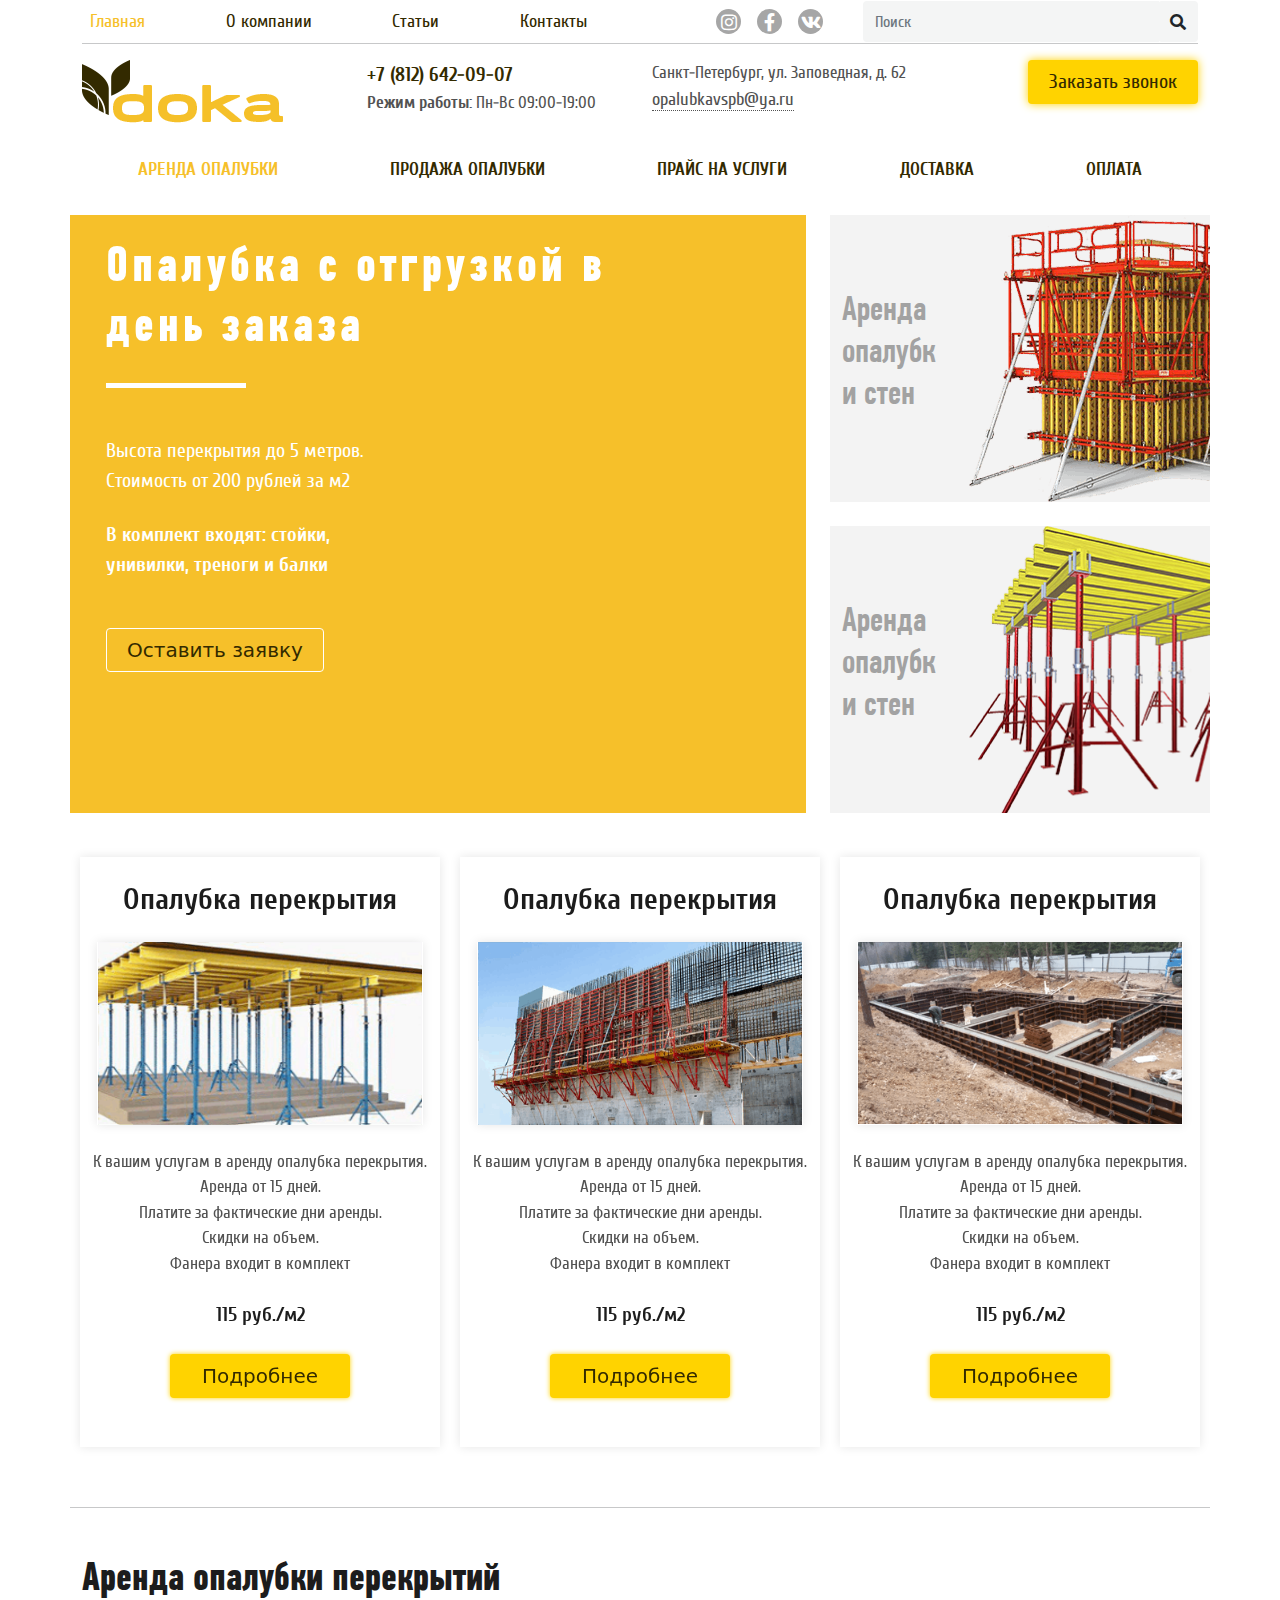
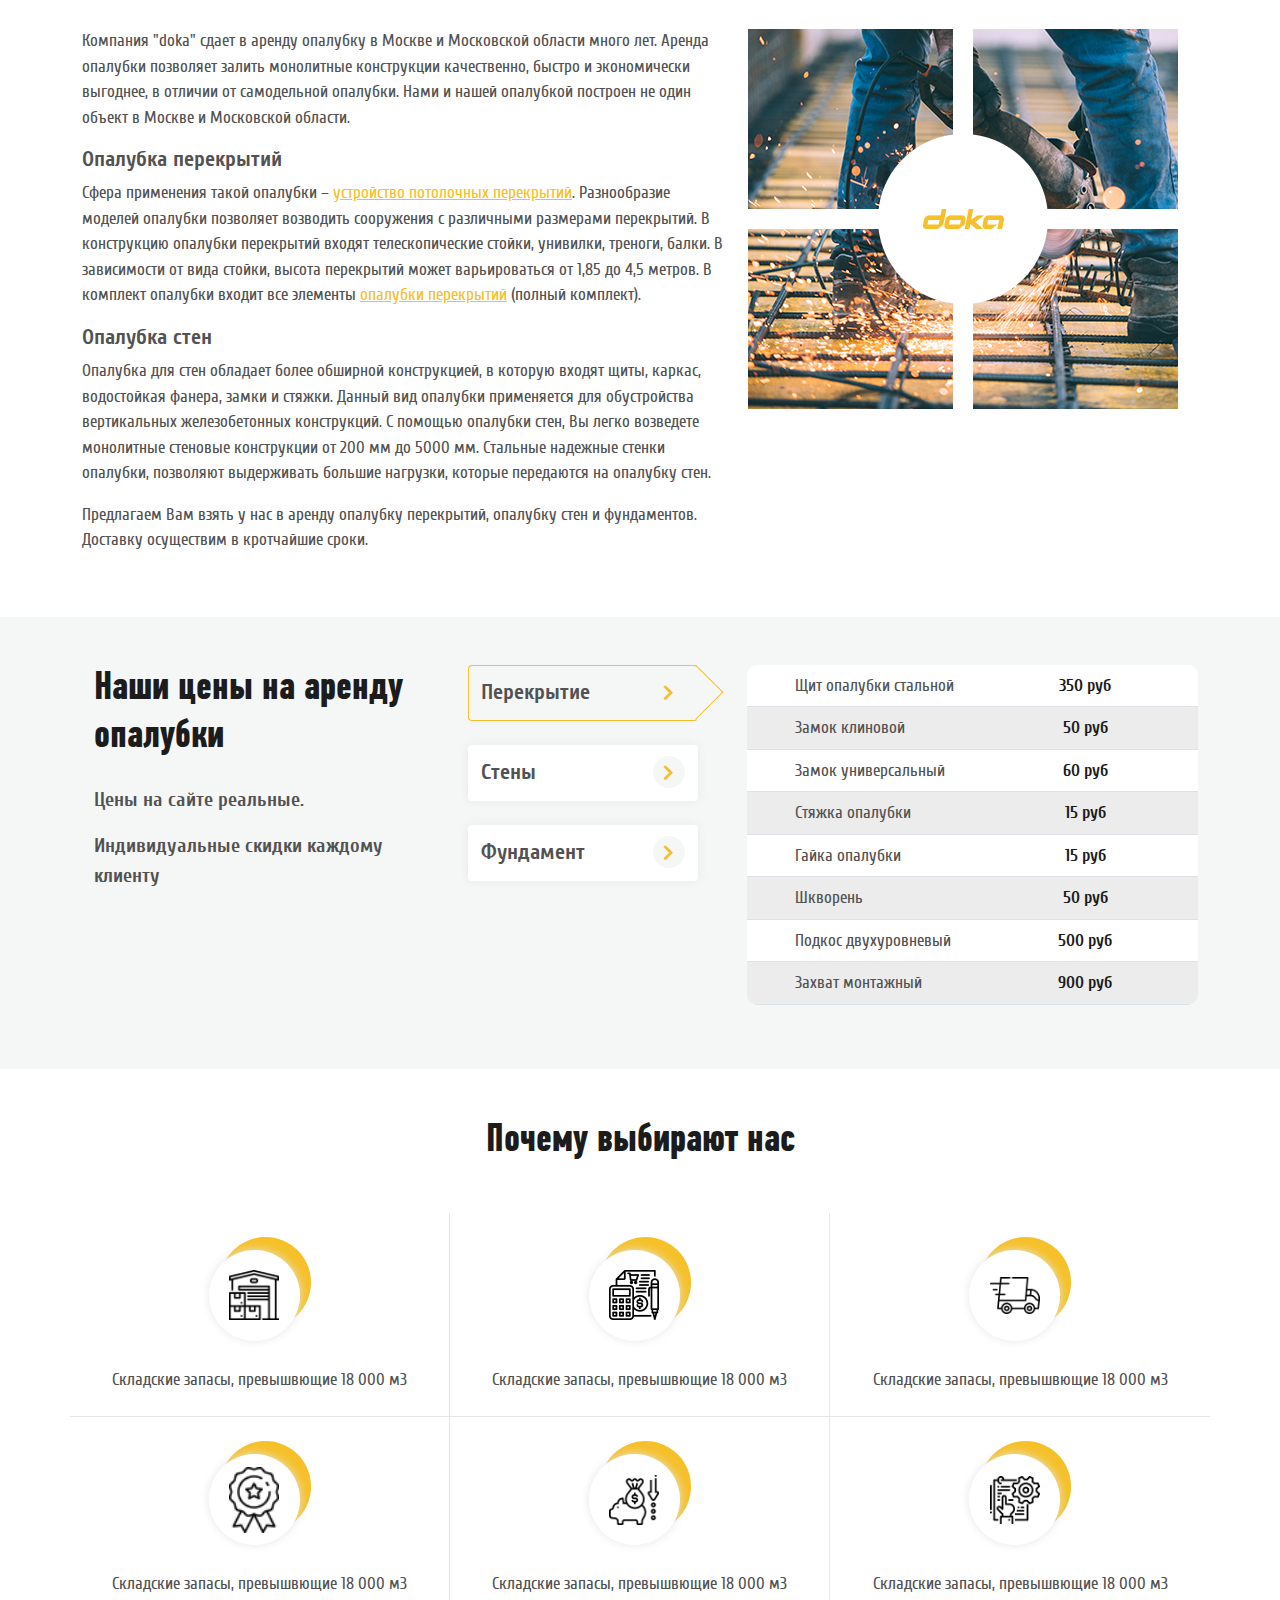
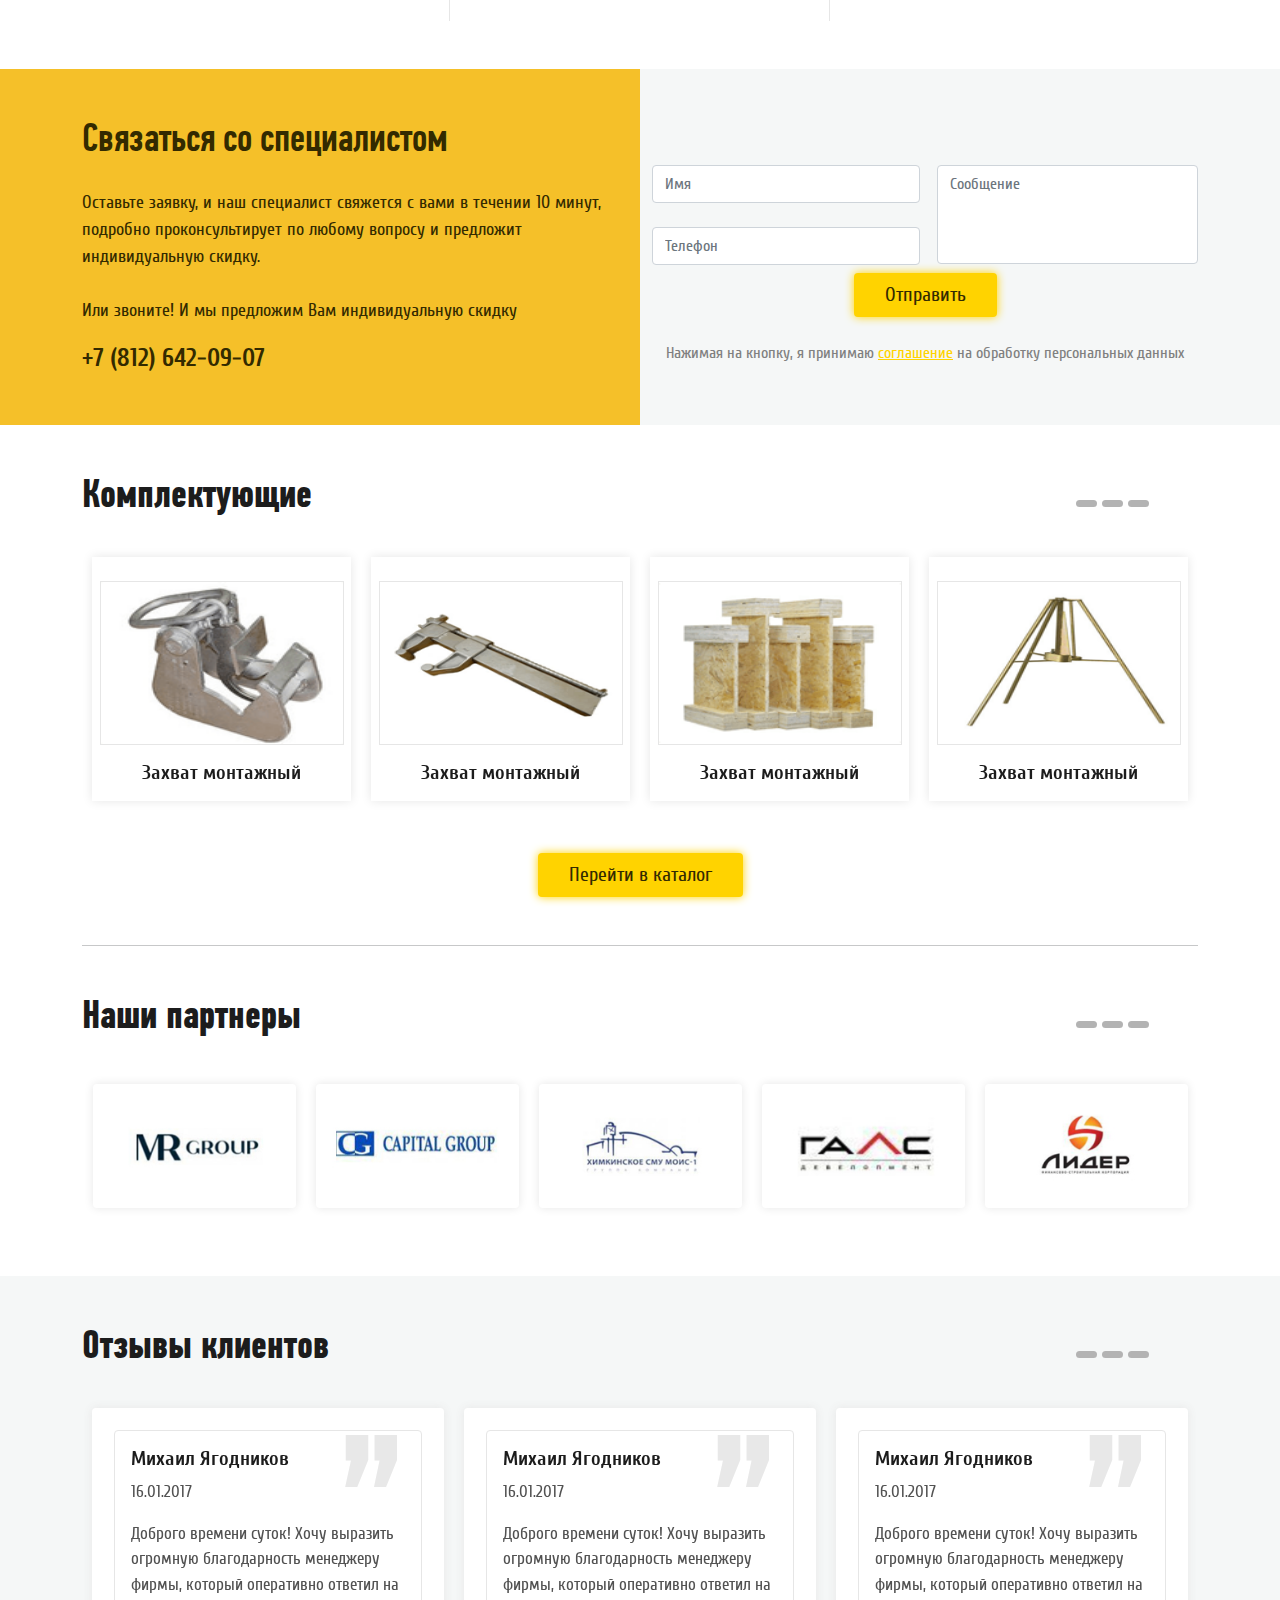
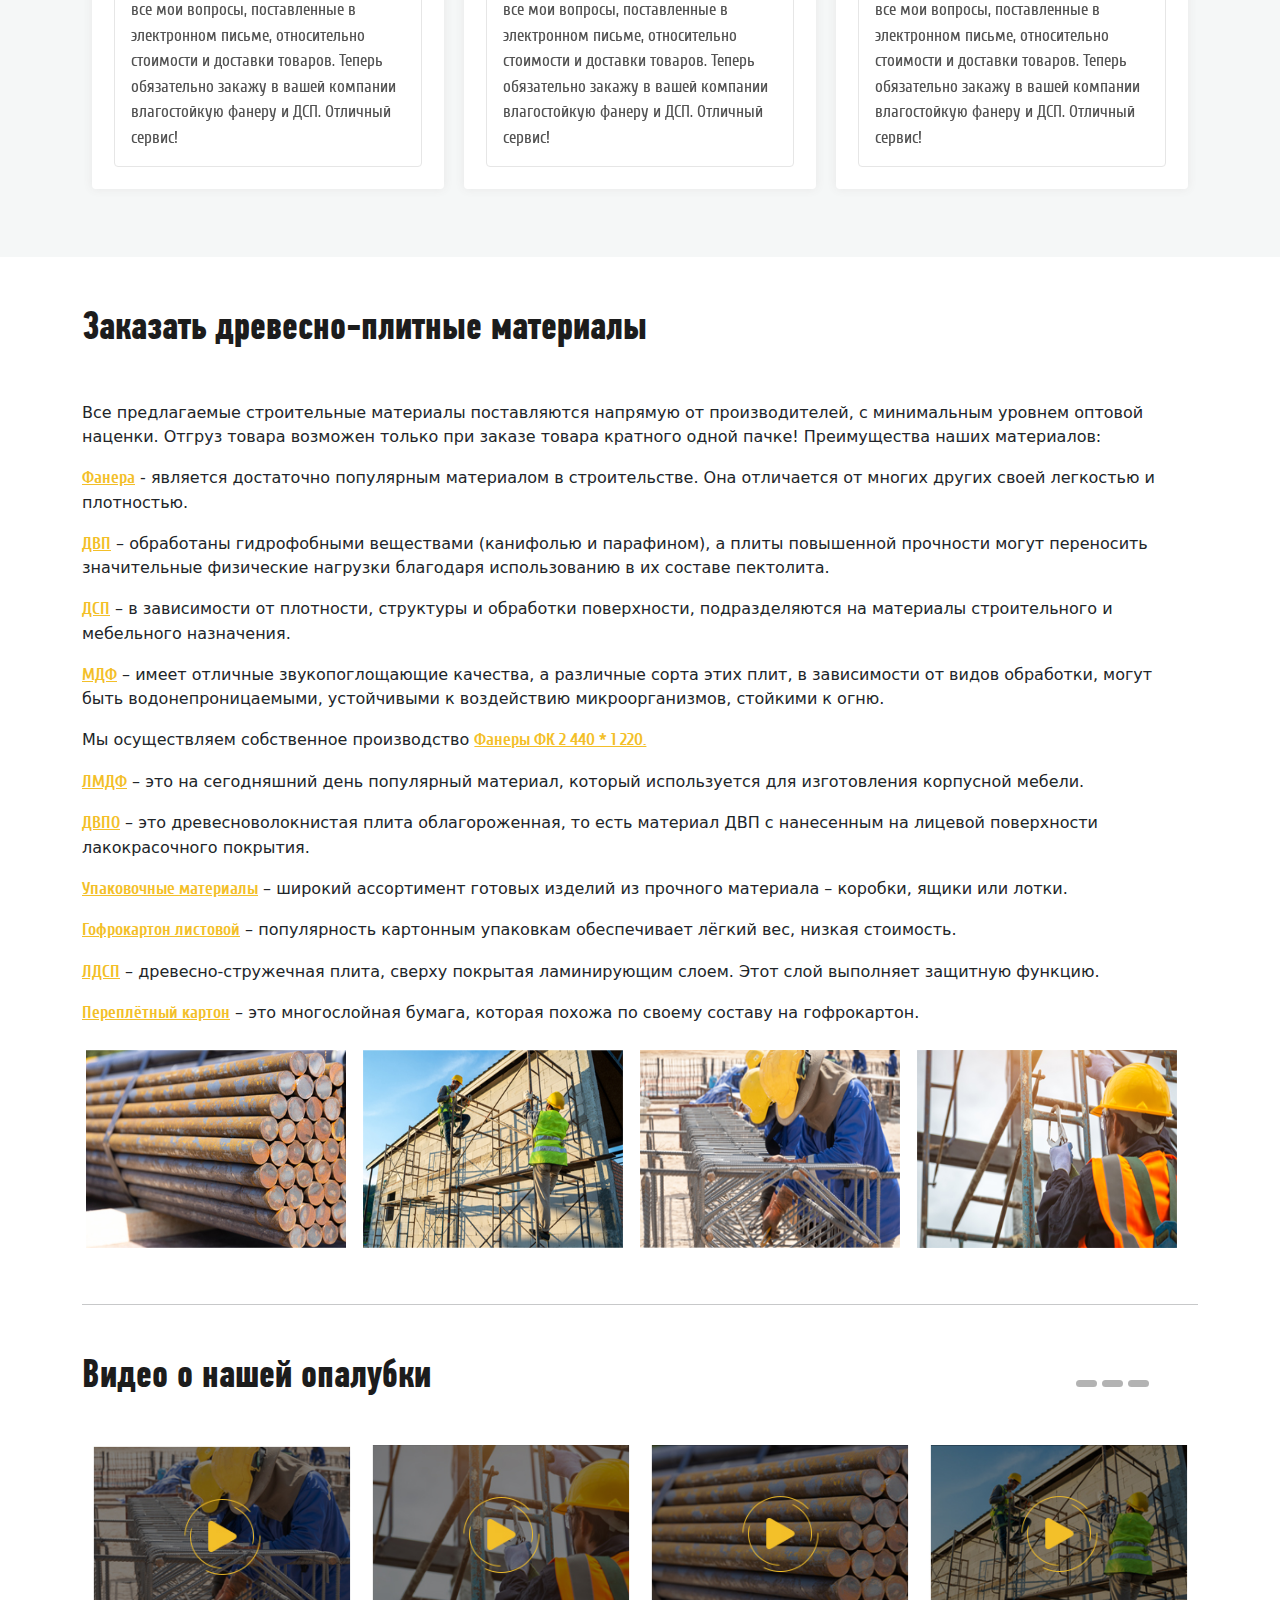
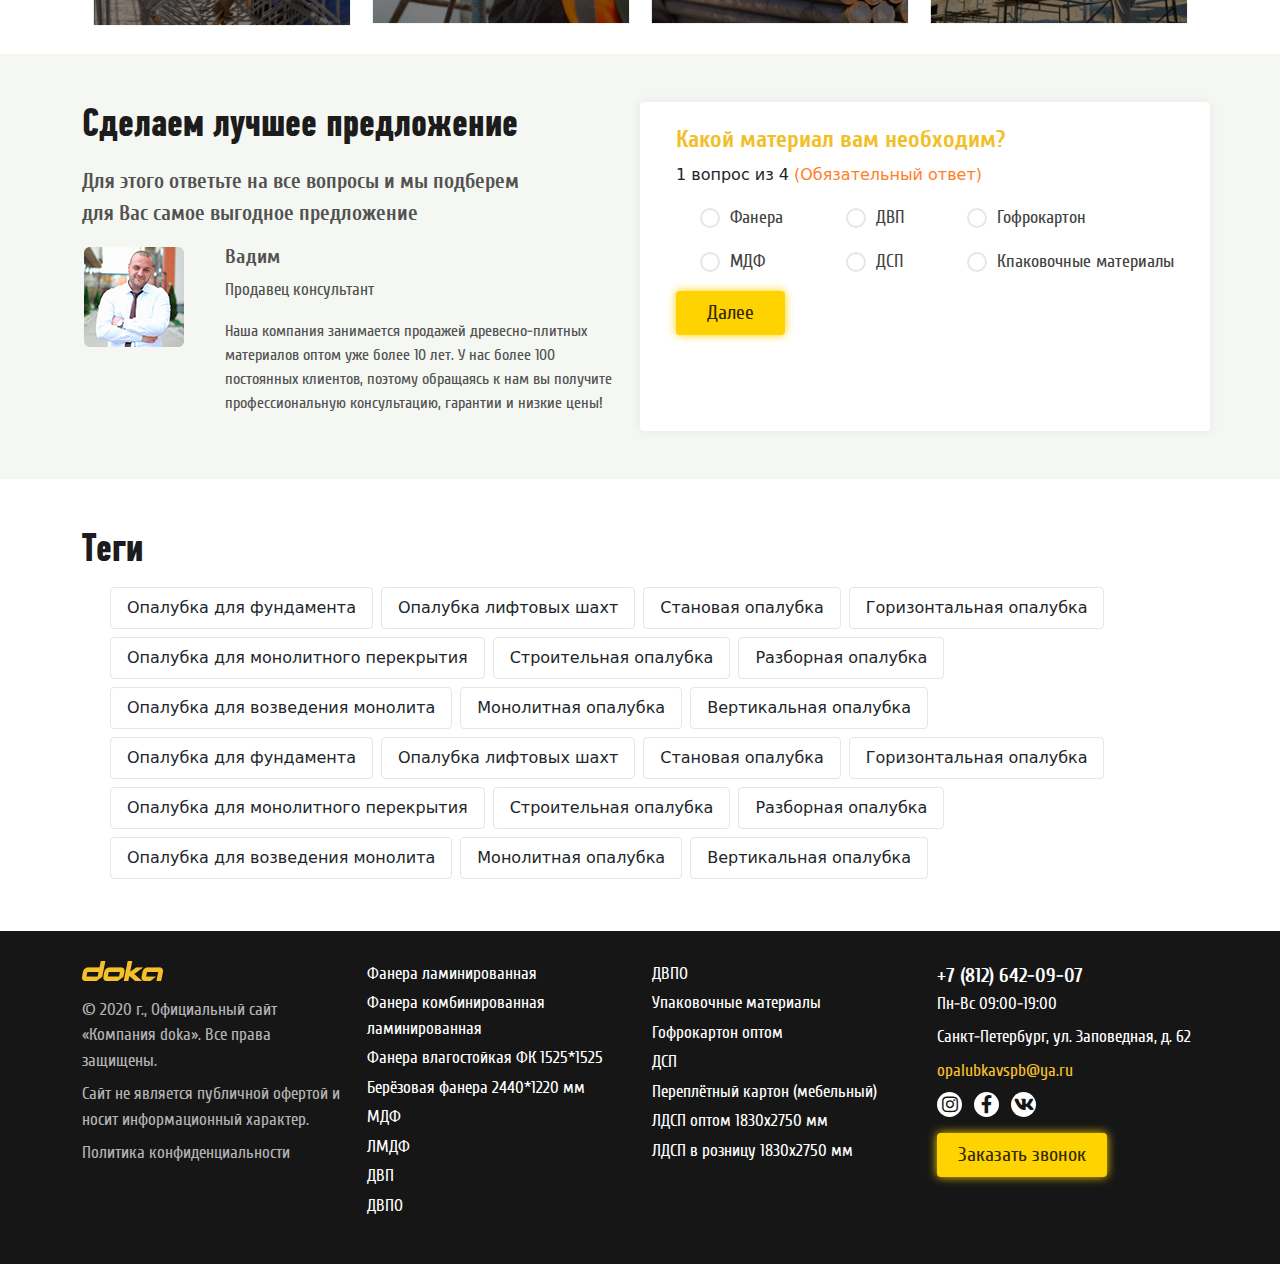
==== commit ac7eee7c: "doka-v_1.9" ====
--- a/index.html
+++ b/index.html
@@ -110,17 +110,17 @@
 
         <div class="row justify-content-between align-items-center mb-2 mt-2" >
             <div class="col-lg-3 col-md-6 align-self-start mb-2">
-                <img src="img/header-logo.png" alt="logo" height="63" width="201">
-            </div>
-            <div class="col-lg-3 col-md-6 align-self-start mb-2">
+                <img src="img/header-logo.png" alt="logo" height="63" width="201" class="d-block mx-auto mx-lg-0 mx-xl-0 mx-md-0">
+            </div>
+            <div class="col-lg-3 col-md-6 align-self-start mb-2 text-center text-md-start text-lg-start text-xl-start">
                 <a href="tel:+7 (812) 642-09-07" class="number text-decoration-none">+7 (812) 642-09-07</a>
                 <p><b>Режим работы:</b> Пн-Вс 09:00-19:00</p>
             </div>
-            <div class="col-lg-3 col-md-6 align-self-start mb-2">
+            <div class="col-lg-3 col-md-6 align-self-start mb-2 text-center text-md-start text-lg-start text-xl-start">
                 <p class="mb-0 ">Санкт-Петербург, ул. Заповедная, д. 62</p>
                 <a href="mailto:opalubkavspb@ya.ru" class="link-grey-dots mt-1">opalubkavspb@ya.ru</a>
             </div>
-            <div class="col-lg-3 col-md-6 align-self-start mb-2 ">
+            <div class="col-lg-3 col-md-6 align-self-start mb-2  text-center text-md-start text-lg-start text-xl-start">
                 <button class="btn btn-get-call ms-lg-auto float-lg-end float-md-none float-sm-none float-xs-none" data-bs-toggle="modal" data-bs-target="#popupForm">
                     Заказать звонок
                 </button>
@@ -188,7 +188,7 @@
                 </div>
             </div>
             <div class="col-lg-4 overflow-hidden">
-                <div class="position-relative">
+                <div class="d-flex align-self-start">
                     <div class="row section-top-block">
                         <div class="col-xl-4 align-self-center">
                             <a href="#"><h2>Аренда опалубки стен</h2></a>
@@ -198,8 +198,8 @@
                         </div>
                     </div>
                 </div>
-                <div class="my-auto">
-                    <div class="row section-top-block mt-4">
+                <div class="d-flex align-self-end mt-4">
+                    <div class="row section-top-block ">
                         <div class="col-xl-4 align-self-center">
                             <a href="#"><h2>Аренда опалубки стен</h2></a>
                         </div>
@@ -308,10 +308,10 @@
                                 клиенту</p>
                         </div>
                     </div>
-                    <div class="col-xl-5 mx-auto justify-content-center">
+                    <div class="col-xl-5 mx-auto justify-content-center buttons-price">
                         <div class="mx-auto" id="price-collapse1">
                             <div class="position-relative mx-auto">
-                                <button class="btn price-collapse mb-4" type="button" data-toggle="collapse" data-target="#collapsePrice1" aria-expanded="true" aria-controls="collapsePrice1">
+                                <button class="btn price-collapse mb-4 active" type="button" data-bs-toggle="collapse" data-bs-target="#collapsePrice1" aria-expanded="true" aria-controls="collapsePrice1">
                                     <span class="d-inline w-auto float-start">Перекрытие</span>
                                     <span class="d-inline float-end span-arrow"><i class="fas fa-chevron-right"></i></span>
                                 </button>
@@ -319,14 +319,14 @@
                             </div>
 
                             <div class="position-relative mx-auto">
-                                <button class="btn price-collapse mb-4" type="button" data-toggle="collapse" data-target="#collapsePrice2" aria-expanded="true" aria-controls="collapsePrice2">
+                                <button class="btn price-collapse mb-4" type="button" data-bs-toggle="collapse" data-bs-target="#collapsePrice2" aria-expanded="true" aria-controls="collapsePrice2">
                                     <span class="d-inline w-auto float-start">Стены</span>
                                     <span class="d-inline float-end span-arrow"><i class="fas fa-chevron-right"></i></span>
                                 </button>
                                 <div class="triangle-right"></div>
                             </div>
                             <div class="position-relative mx-auto">
-                                <button class="btn price-collapse mb-4" type="button" data-toggle="collapse" data-target="#collapsePrice3" aria-expanded="true" aria-controls="collapsePrice1">
+                                <button class="btn price-collapse mb-4" type="button" data-bs-toggle="collapse" data-bs-target="#collapsePrice3" aria-expanded="true" aria-controls="collapsePrice1">
                                     <span class="d-inline w-auto float-start">Фундамент</span>
                                     <span class="d-inline float-end span-arrow"><i class="fas fa-chevron-right"></i></span>
                                 </button>
@@ -338,7 +338,7 @@
 
             </div>
             <div class="col-xl-5 mt-5 mb-5">
-                <div class="collapse" id="collapsePrice1" data-parent="#price-collapse1">
+                <div class="collapse show no-js" id="collapsePrice1" data-parent="#price-collapse1">
                     <table class="prices-table table table-striped ">
                         <tbody>
                         <tr>
@@ -972,11 +972,27 @@
 <!--SECTION Images-->
 <section class="section-images">
     <div class="container">
-        <div class="row justify-content-between images pe-3 ps-3">
-            <div class="col-xl-3 ps-0 pe-0 mt-2 mb-2 mx-auto mx-xl-0 mx-lg-0 mx-md-0" style="background-image: url(img/text-2-1.jpg)"></div>
-            <div class="col-xl-3 ps-0 pe-0 mt-2 mb-2 mx-auto mx-xl-0 mx-lg-0 mx-md-0" style="background-image: url(img/text-2-2.jpg)"></div>
-            <div class="col-xl-3 ps-0 pe-0 mt-2 mb-2 mx-auto mx-xl-0 mx-lg-0 mx-md-0" style="background-image: url(img/text-2-3.jpg)"></div>
-            <div class="col-xl-3 ps-0 pe-0 mt-2 mb-2 mx-auto mx-xl-0 mx-lg-0 mx-md-0" style="background-image: url(img/text-2-4.jpg)"></div>
+        <div class="row row-cols-1 row-cols-sm-1 row-cols-md-2 row-cols-lg-2 row-cols-xl-4 justify-content-between images pe-3 ps-3">
+            <div class="col ps-0 pe-0 mt-2 mb-2 mx-auto mx-xl-0 mx-lg-0 mx-md-0">
+                <div class="mx-auto mx-xl-0">
+                    <img src="img/text-2-1.jpg" alt="examples" class="d-block mx-auto mx-xl-0">
+                </div>
+            </div>
+            <div class="col ps-0 pe-0 mt-2 mb-2 mx-auto mx-xl-0 mx-lg-0 mx-md-0">
+                <div class="mx-auto mx-xl-0">
+                    <img src="img/text-2-2.jpg" alt="examples" class="d-block mx-auto mx-xl-0">
+                </div>
+            </div>
+            <div class="col ps-0 pe-0 mt-2 mb-2 mx-auto mx-xl-0 mx-lg-0 mx-md-0">
+                <div class="mx-auto mx-xl-0">
+                    <img src="img/text-2-3.jpg" alt="examples" class="d-block mx-auto mx-xl-0">
+                </div>
+            </div>
+            <div class="col ps-0 pe-0 mt-2 mb-2 mx-auto mx-xl-0 mx-lg-0 mx-md-0">
+                <div class="mx-auto mx-xl-0">
+                    <img src="img/text-2-4.jpg" alt="examples" class="d-block mx-auto mx-xl-0">
+                </div>
+            </div>
         </div>
         <hr class="mt-5 mb-5">
     </div>
@@ -1452,6 +1468,7 @@
 <script type="application/javascript" src="js/fieldsets.js"></script>
 <script type="application/javascript" src="js/nav-concat.js"></script>
 <script type="application/javascript" src="js/nav.js"></script>
+<script type="application/javascript" src="js/price.js"></script>
 <script type="application/javascript" src="js/popupForm.js"></script>
 </body>
 </html>--- a/css/images.css
+++ b/css/images.css
@@ -1,9 +1,9 @@
 /*Section images*/
-.images>div{
+.images img{
     max-width: 260px;
     height: 198px;
     overflow: hidden;
-    width: 100%;
+    /*width: 100%;*/
     background-repeat: no-repeat;
     background-size: cover;
 }
--- a/css/price.css
+++ b/css/price.css
@@ -20,7 +20,7 @@
     background: white;
     box-shadow: 0 0 10px #e6e6e6;
 }
-.price-collapse:focus{
+.price-collapse + .active{
     outline: 0!important;
     box-shadow: none!important;
     border-left: 1px solid #F5C029;
@@ -37,7 +37,7 @@
     background-color: transparent;
 }
 
-.btn.focus+ .triangle-right{
+.btn.active+ .triangle-right{
     display: block!important;
 }
 .btn:hover+ .triangle-right{
@@ -46,7 +46,7 @@
 .btn:focus+ .triangle-right{
     display: block!important;
 }
-.price .btn.focus, .btn:focus{
+.price .btn.active, .btn:focus{
     outline: 0!important;
     box-shadow: none!important;
     border-left: 1px solid #F5C029;
--- a/css/media.css
+++ b/css/media.css
@@ -32,7 +32,7 @@
 
 
 }
-@media (max-width: 992px) {
+@media (max-width: 990px) {
     header .navbar {
         background-color: #F6C02A;
     }
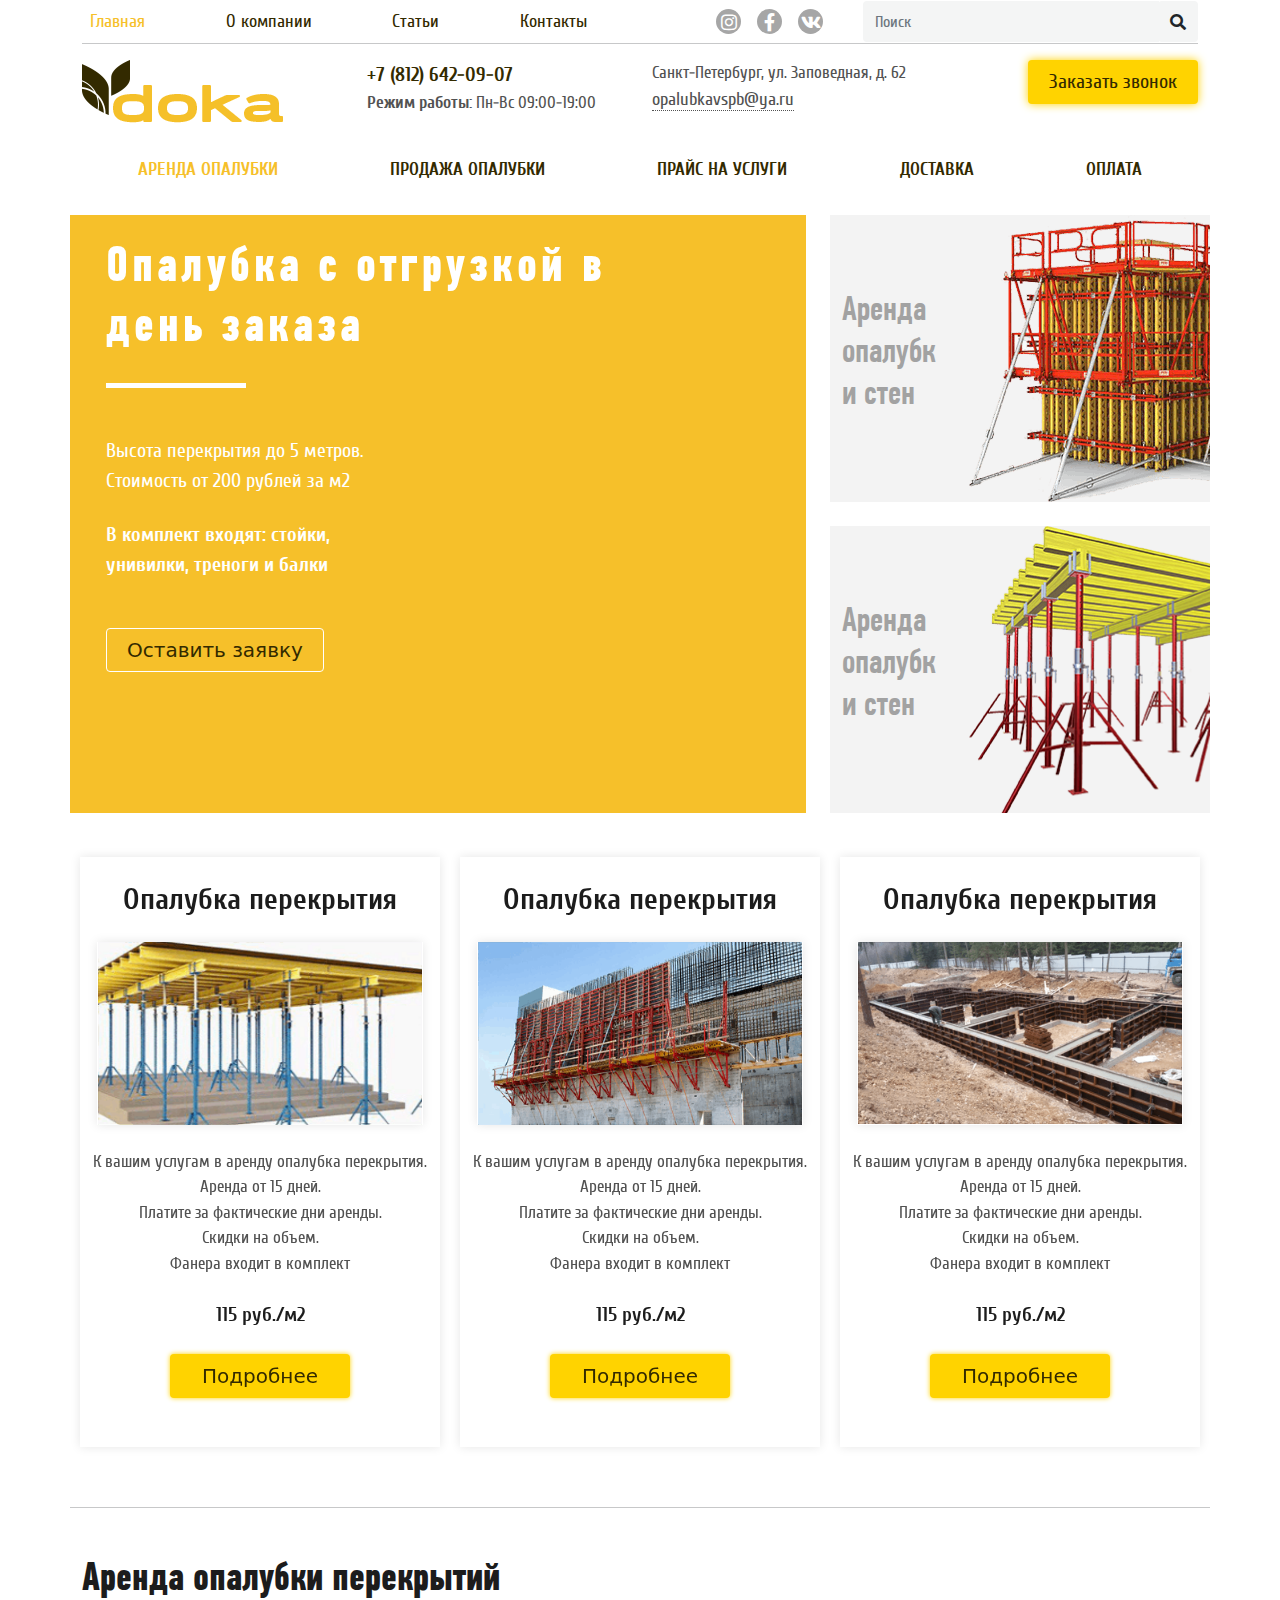
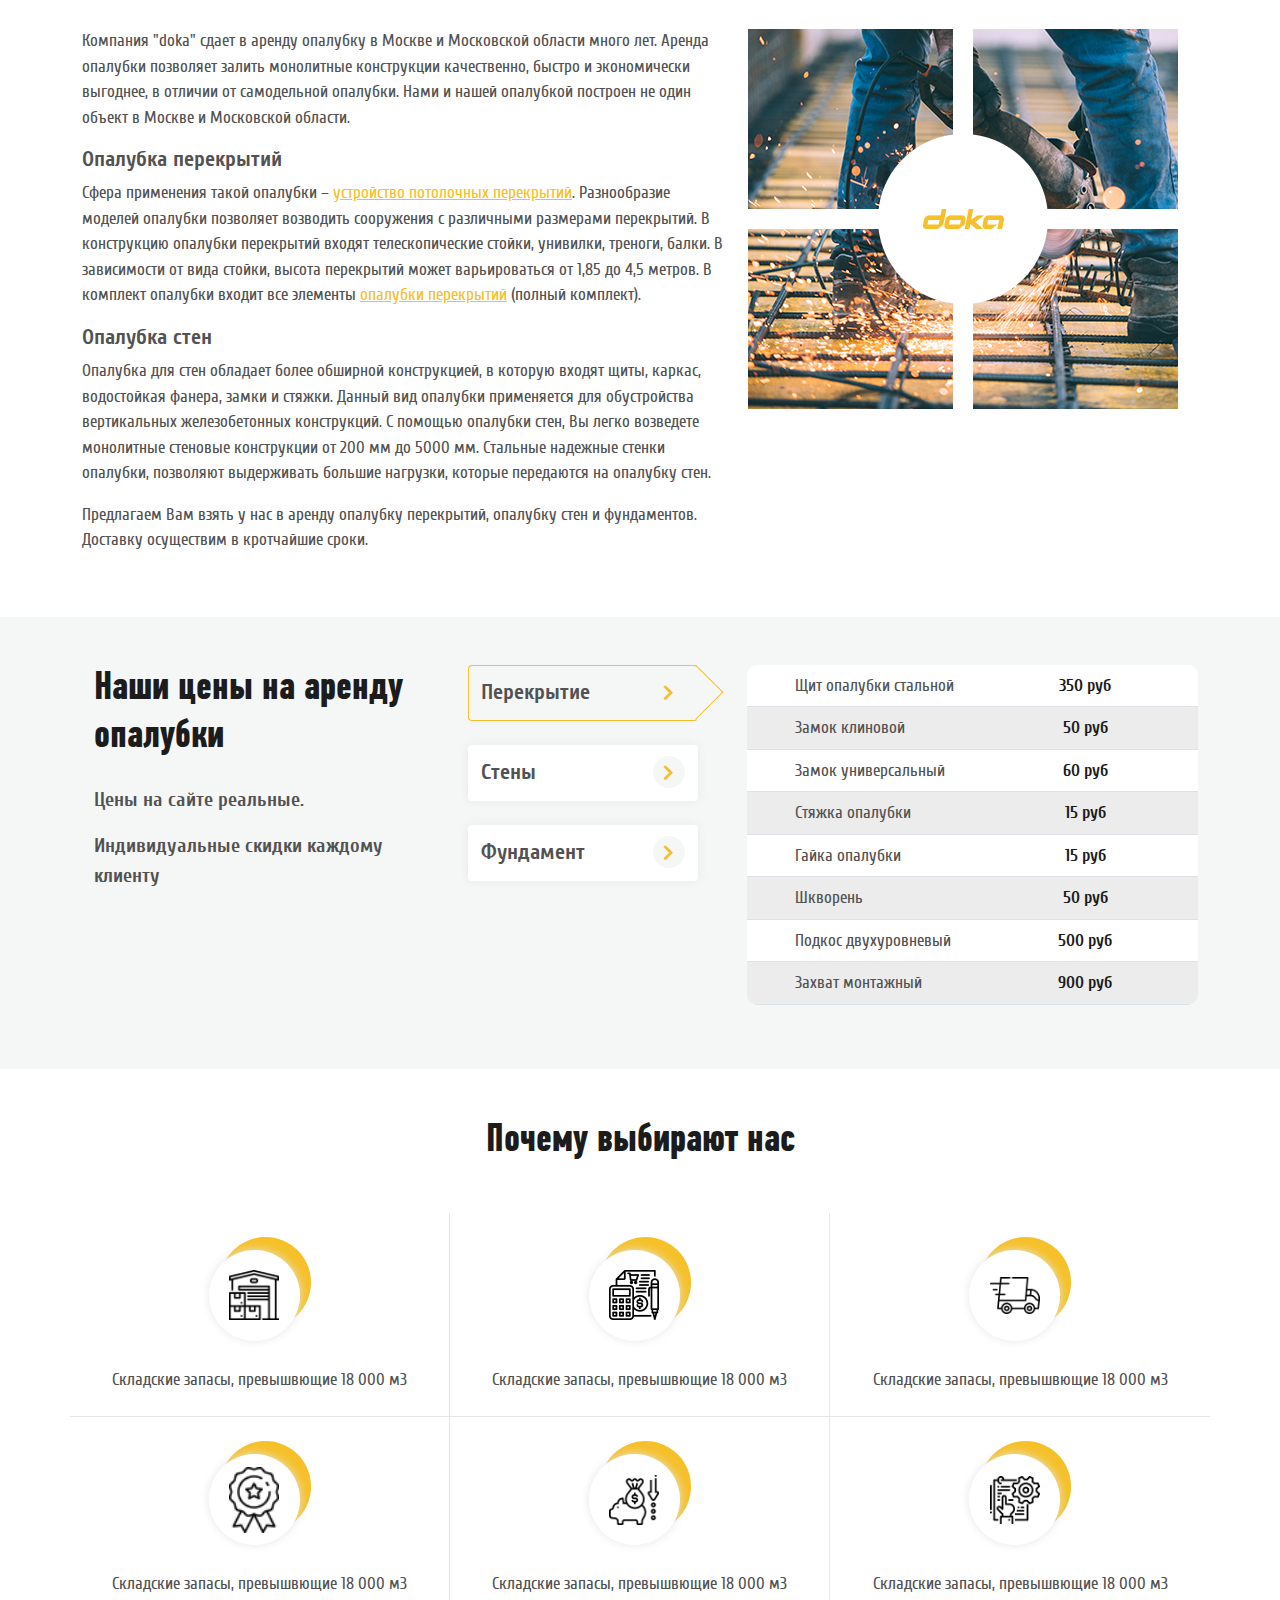
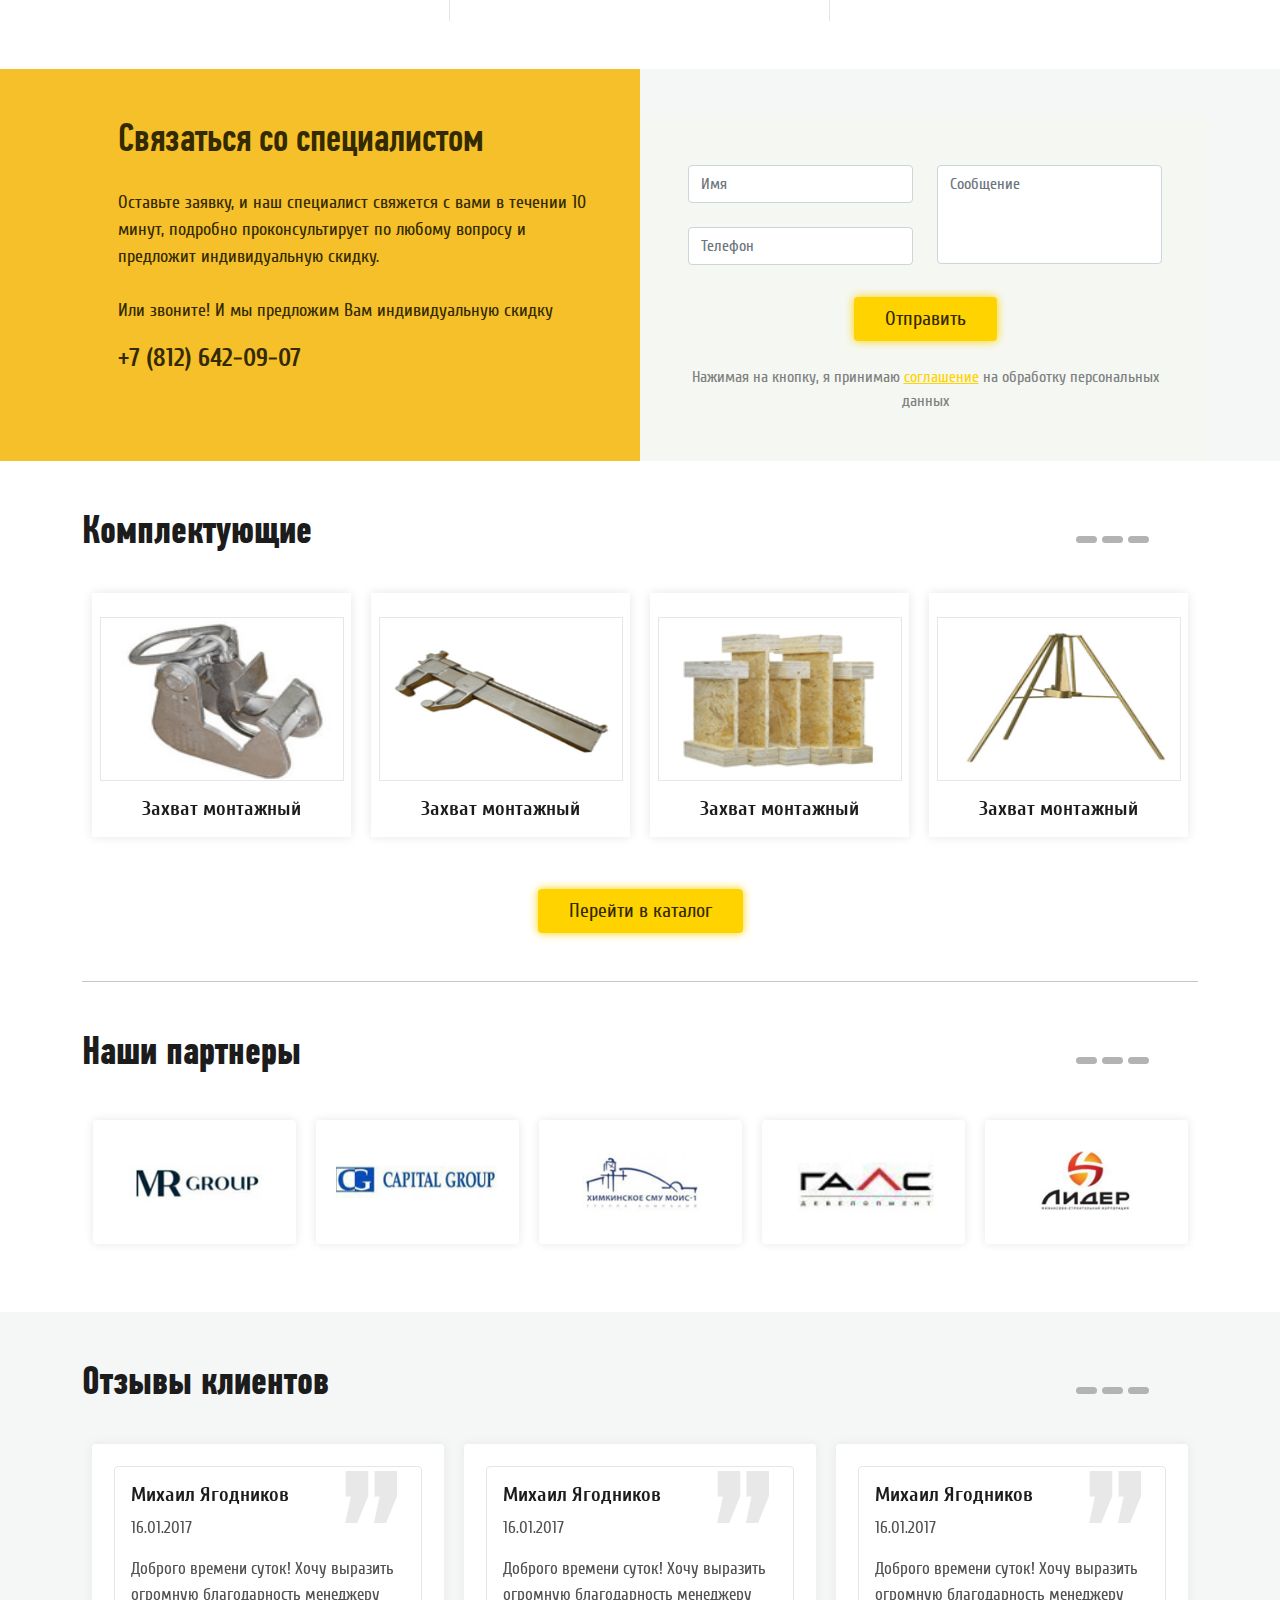
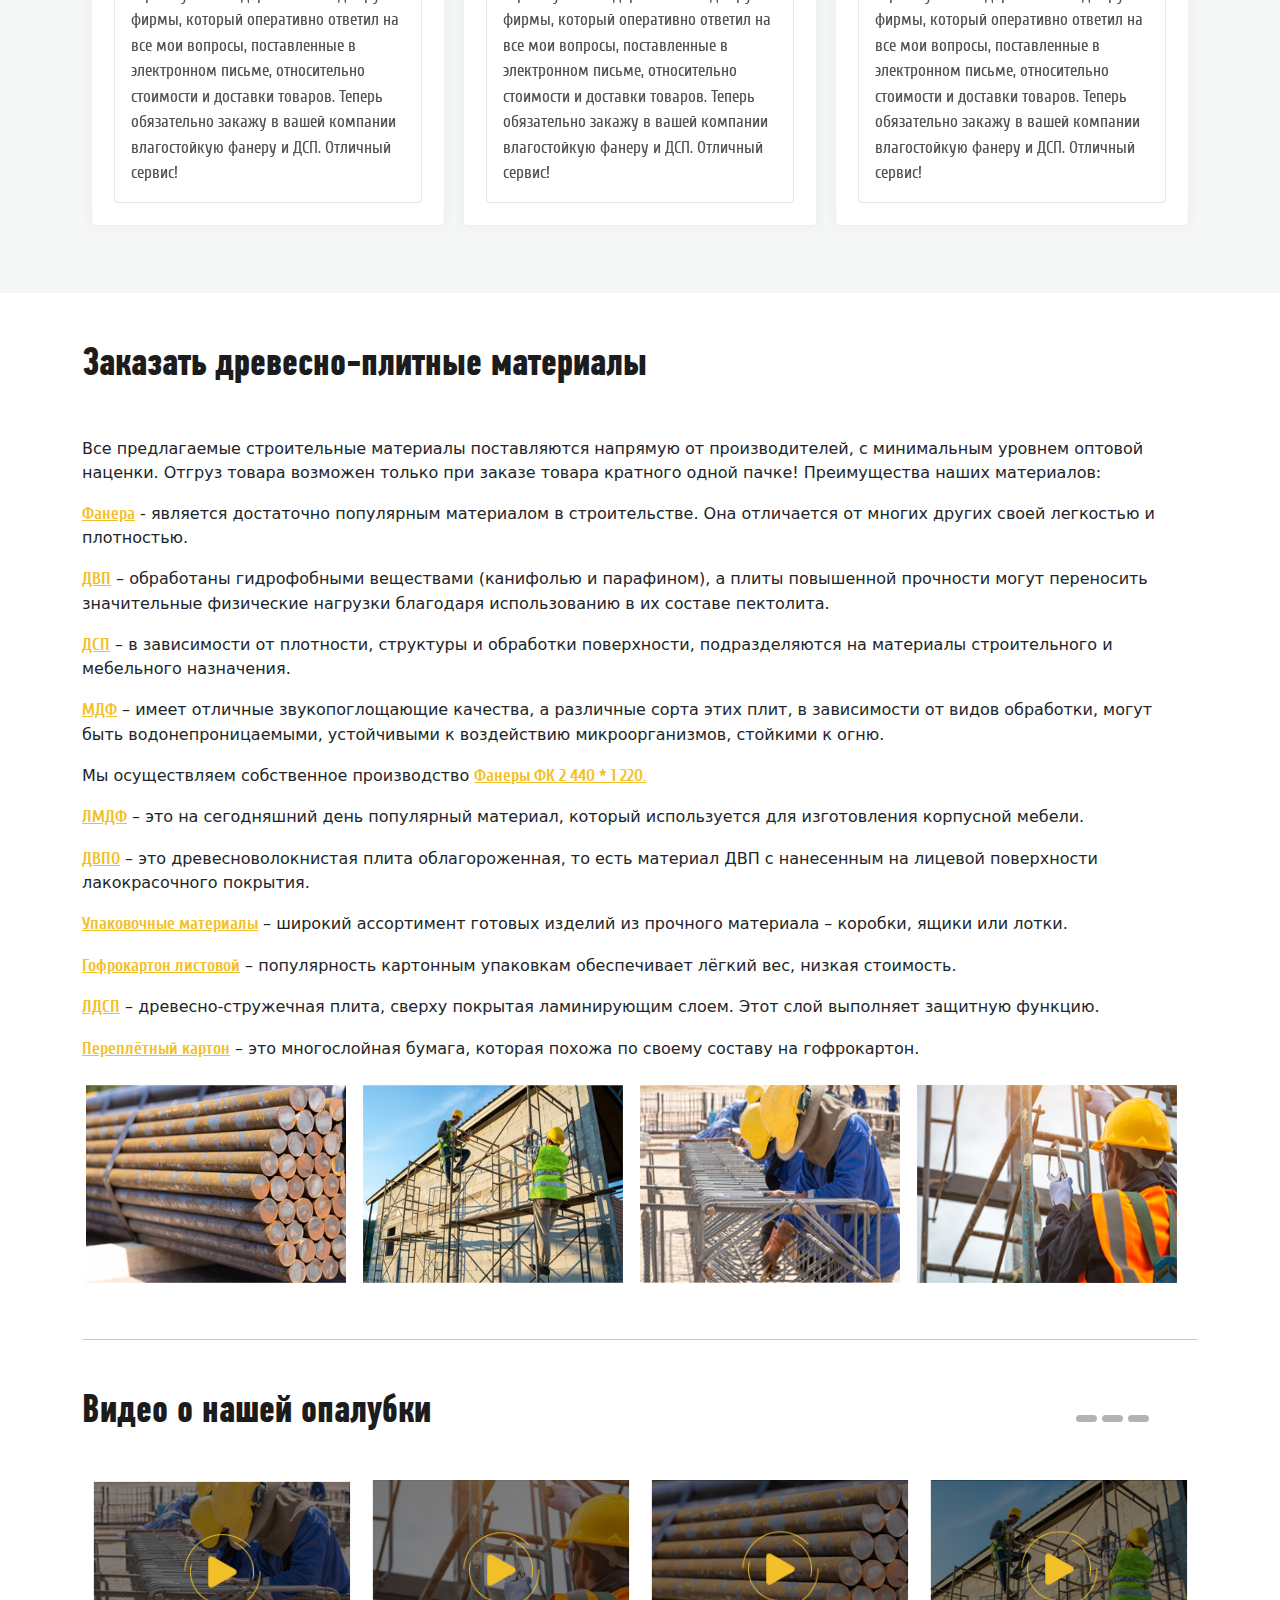
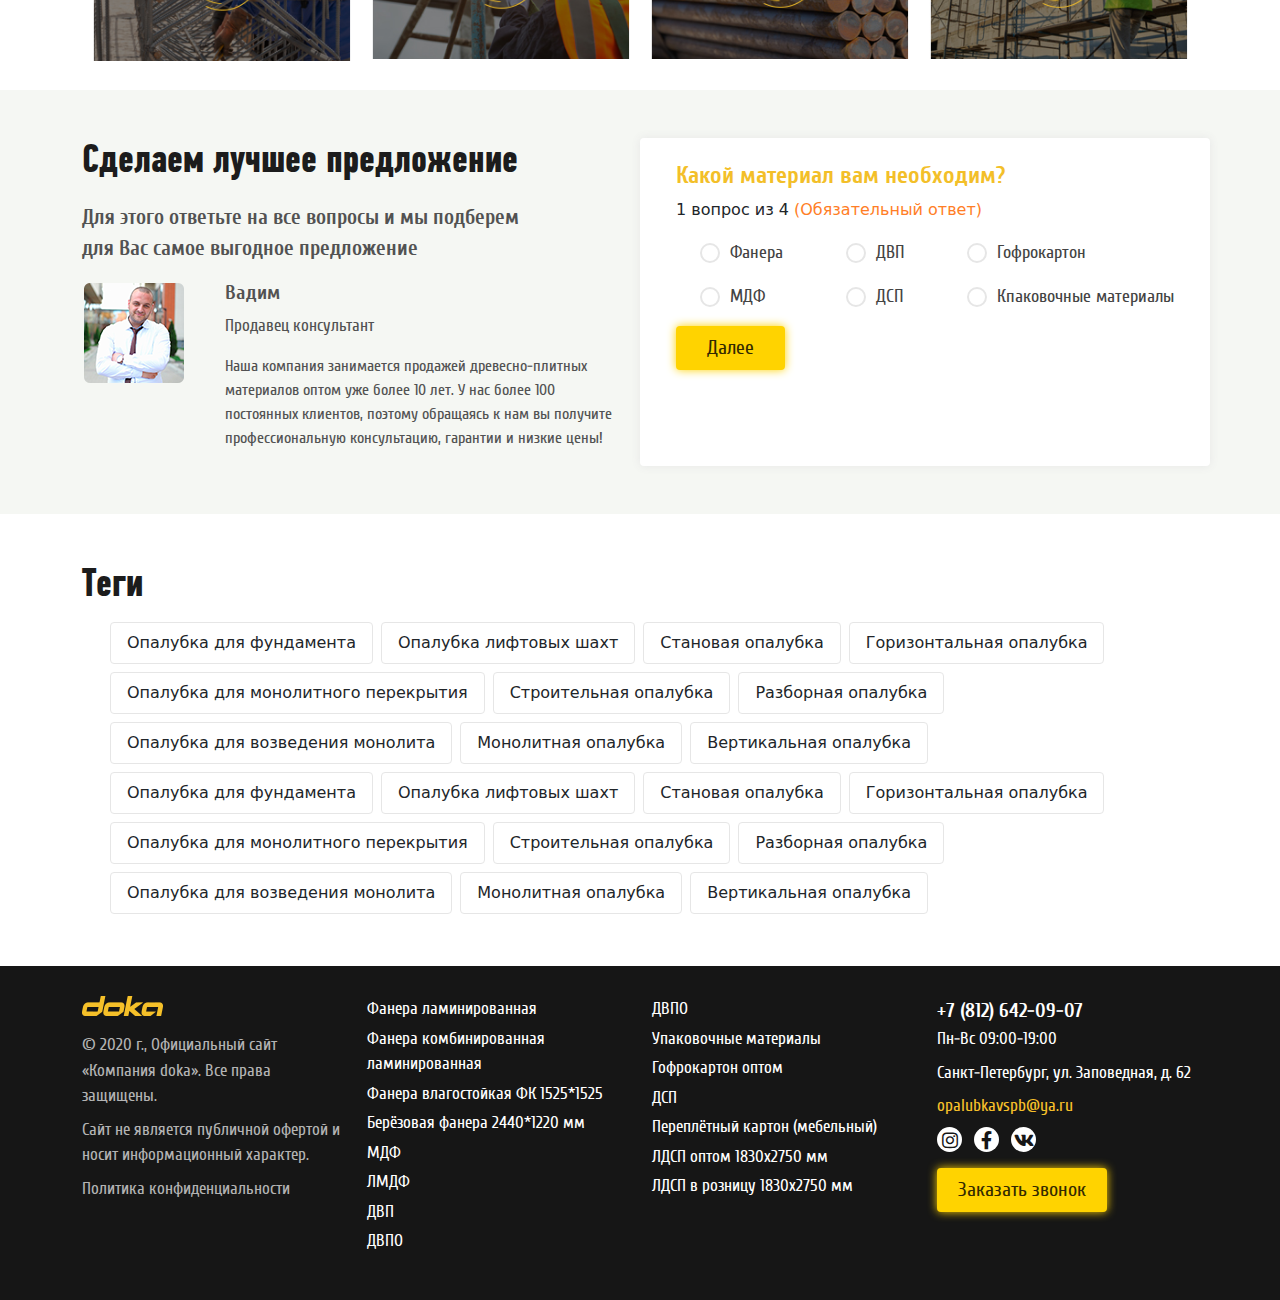
==== commit 48121c53: "doka 2.0" ====
--- a/index.html
+++ b/index.html
@@ -61,12 +61,12 @@
 <!--HEADER-->
 <header>
     <div class="container">
-        <nav class="navbar navbar-expand-lg rounded">
+        <nav class="navbar navbar-expand-lg rounded mt-3 mt-lg-0 mt-xl-0 ">
             <div class="navbar-header">
             <button class="navbar-toggler" type="button" data-bs-toggle="collapse" data-bs-target="#navbarTogglerHeader1" aria-controls="navbarTogglerHeader1" aria-expanded="false" aria-label="Toggle navigation">
                 <i class="fas fa-bars"></i>
             </button>
-            <a class="navbar-brand d-inline-block d-xl-none d-lg-none d-md-none" href="#">Menu</a>
+            <a class="navbar-brand d-inline-block d-xl-none d-lg-none d-md-none" href="#">Меню</a>
             </div>
             <div class="collapse navbar-collapse flex-row m-4 m-lg-0 m-xl-0" id="navbarTogglerHeader1">
                 <ul class="navbar navbar-nav me-auto mt-2 mt-lg-0 flex-grow-1 flex-shrink-1" id="main-nav">
@@ -110,7 +110,9 @@
 
         <div class="row justify-content-between align-items-center mb-2 mt-2" >
             <div class="col-lg-3 col-md-6 align-self-start mb-2">
-                <img src="img/header-logo.png" alt="logo" height="63" width="201" class="d-block mx-auto mx-lg-0 mx-xl-0 mx-md-0">
+                <a href="#">
+                    <img src="img/header-logo.png" alt="logo" height="63" width="201" class="d-block mx-auto mx-lg-0 mx-xl-0 mx-md-0">
+                </a>
             </div>
             <div class="col-lg-3 col-md-6 align-self-start mb-2 text-center text-md-start text-lg-start text-xl-start">
                 <a href="tel:+7 (812) 642-09-07" class="number text-decoration-none">+7 (812) 642-09-07</a>
@@ -536,7 +538,7 @@
 <section class="section-contact-form">
     <div class="container">
         <div class="row">
-            <div class="col-xl-6 col-lg-6 col-md-6 col-sm-12 cf-yellow">
+            <div class="col-xl-6 col-lg-6 col-md-6 col-sm-12 cf-yellow ps-sm-5 ps-xs-5 pe-sm-5 pe-xs-5" style="background-color: #F5C029">
                 <h2 class="mt-5 mb-4">Связаться со специалистом</h2>
                 <p class="mb-3">Оставьте  заявку, и наш специалист свяжется с вами в течении 10 минут, подробно проконсультирует по любому вопросу и предложит индивидуальную скидку.
                     <br><br>
@@ -544,20 +546,20 @@
                     </p>
                 <p class="mb-5"><b>+7 (812) 642-09-07</b></p>
             </div>
-            <div class="col-xl-6 col-lg-6 col-md-6 col-sm-12 cf-white  mt-sm-5 mt-xs-5">
+            <div class="col-xl-6 col-lg-6 col-md-6 col-sm-12 cf-white  mt-sm-5 mt-xs-5 ps-sm-5 ps-xs-5 pe-sm-5 pe-xs-5" style="background-color: #F5F7F3">
                 <form action="/action_page.php" class="mt-5 mb-5">
                     <div class="row justify-content-around">
                         <div class="col-xl-6">
                             <div class="form-group mb-4">
                                 <input type="text" class="form-control" id="name" placeholder="Имя">
                             </div>
-                            <div class="form-group mt-4">
+                            <div class="form-group mt-4 mb-4">
                                 <input type="text" class="form-control" id="phone" placeholder="Телефон">
                             </div>
                         </div>
                         <div class="col-xl-6">
                             <div class="form-group">
-                                <textarea class="form-control" id="comment" rows="3" placeholder="Сообщение"></textarea>
+                                <textarea class="form-control mb-4" id="comment" rows="3" placeholder="Сообщение"></textarea>
                             </div>
                         </div>
                     </div>
--- a/css/general.css
+++ b/css/general.css
@@ -23,6 +23,13 @@
 }
 
 /*Tag a*/
+a:hover{
+    transition-duration: 0.7s;
+}
+button:hover{
+    transition-duration: 0.4s;
+}
+
 .yellow-to-white a{
     color: #F6C02A;
 }
@@ -40,3 +47,13 @@
     background: #F6C02A;
     color: white;
 }
+.btn.focus{
+    box-shadow: 0 0 0px #FFD300;
+    background: #F6C02A;
+    color: white;
+}
+.btn:focus{
+    box-shadow: 0 0 0px #FFD300;
+    background: #F6C02A;
+    color: white;
+}
--- a/css/contact-form.css
+++ b/css/contact-form.css
@@ -18,7 +18,7 @@
     font-size: 25px;
 }
 .section-contact-form input[type=text]{
-    min-width: 268px;
+    width: 100%;
 }
 .section-contact-form textarea{
     min-height: 99px;
--- a/css/price.css
+++ b/css/price.css
@@ -46,7 +46,7 @@
 .btn:focus+ .triangle-right{
     display: block!important;
 }
-.price .btn.active, .btn:focus{
+.price .btn.active, .price .btn:focus{
     outline: 0!important;
     box-shadow: none!important;
     border-left: 1px solid #F5C029;
--- a/css/media.css
+++ b/css/media.css
@@ -19,9 +19,9 @@
         border-right: 1px solid #e6e6e6!important;
         border-bottom: 1px solid #e6e6e6!important;
     }
-    .arenda-item{
-        max-width:290px;
-    }
+    /*.arenda-item{*/
+    /*    max-width:290px;*/
+    /*}*/
 }
 
 /**/
@@ -42,9 +42,9 @@
     a.nav-link.active{
         color: white;
     }
-    .arenda-item{
-        max-width: 215px;
-    }
+    /*.arenda-item{*/
+    /*    max-width: 215px;*/
+    /*}*/
 }
 
 /*
@@ -55,7 +55,7 @@
         display: none;
     }
 }
-@media (max-width: 768px) {
+@media (max-width: 767px) {
     section-top-main-block-img{
         left: 0;
         top: 0;
@@ -74,6 +74,7 @@
         background: linear-gradient(to bottom, #F5C029 50%, #F5F7F7 50%);
 
     }
+
     .arenda-item{
         max-width: none!important;
     }
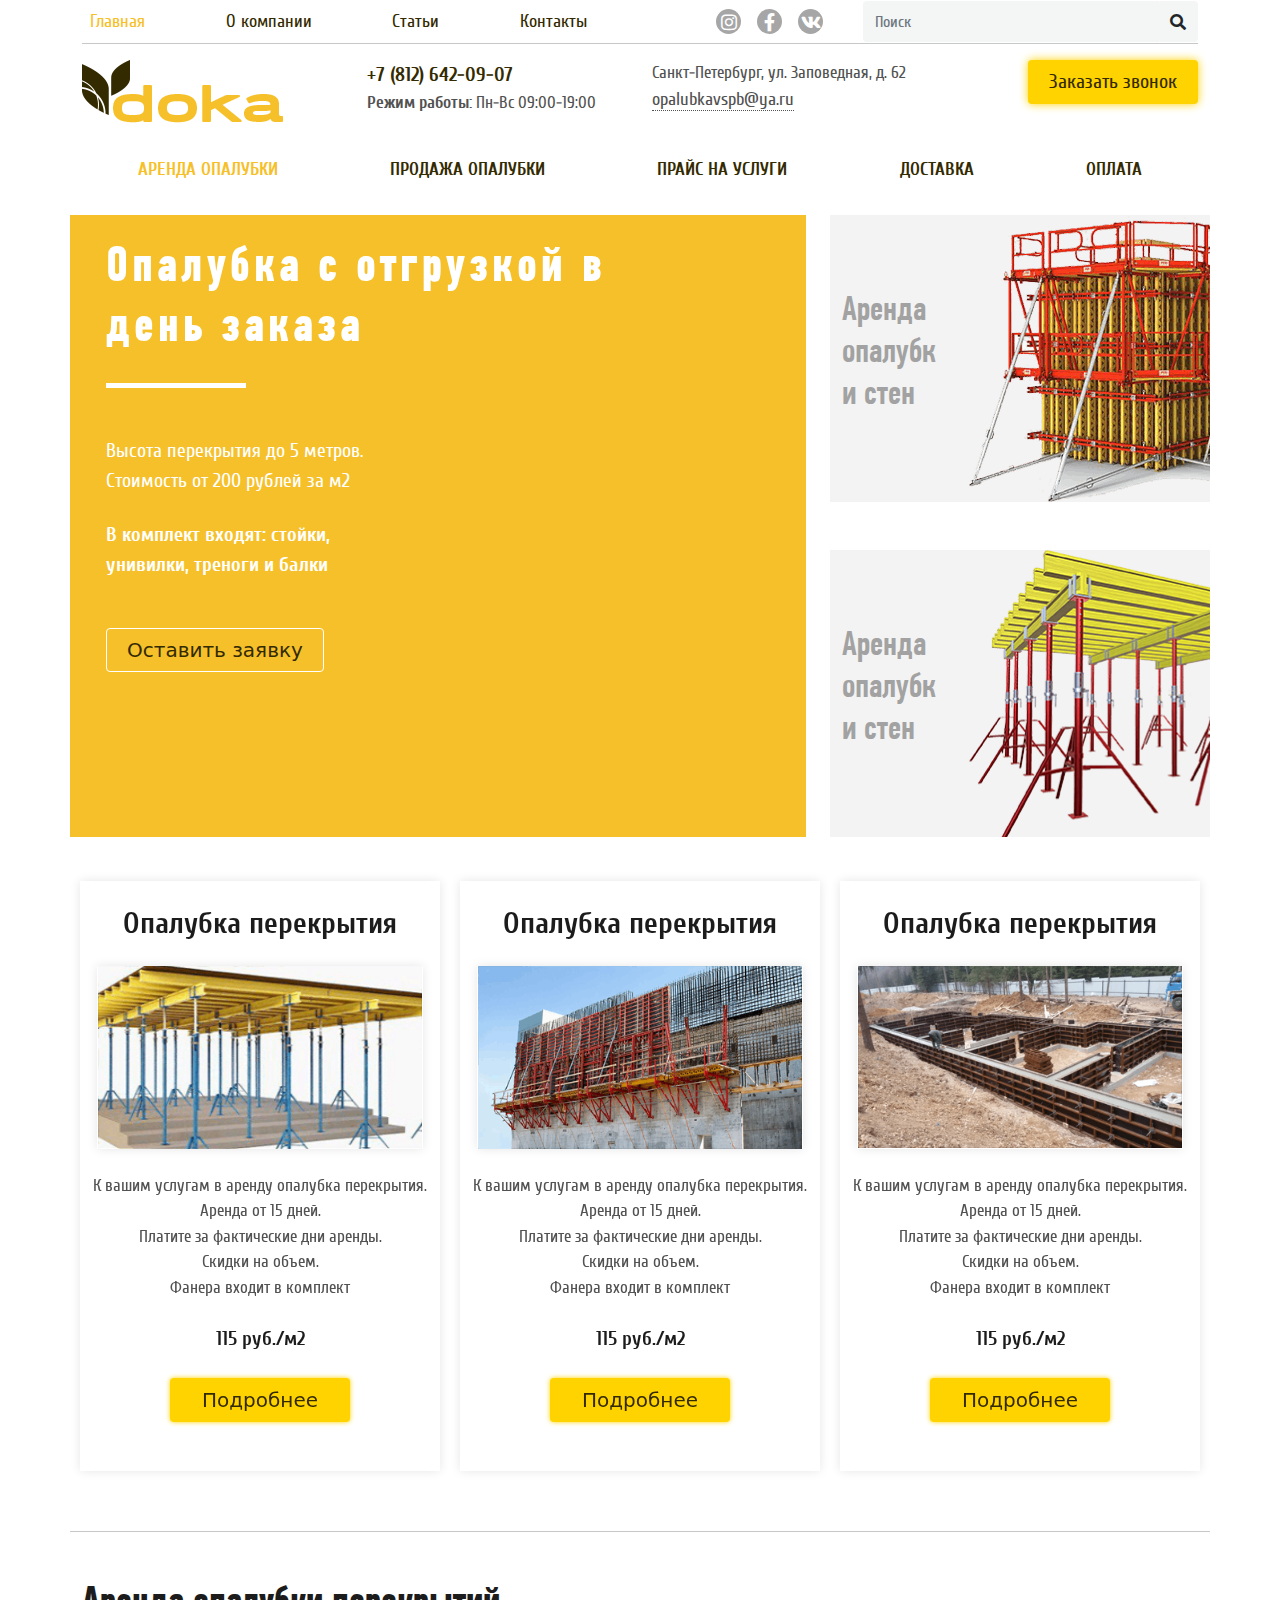
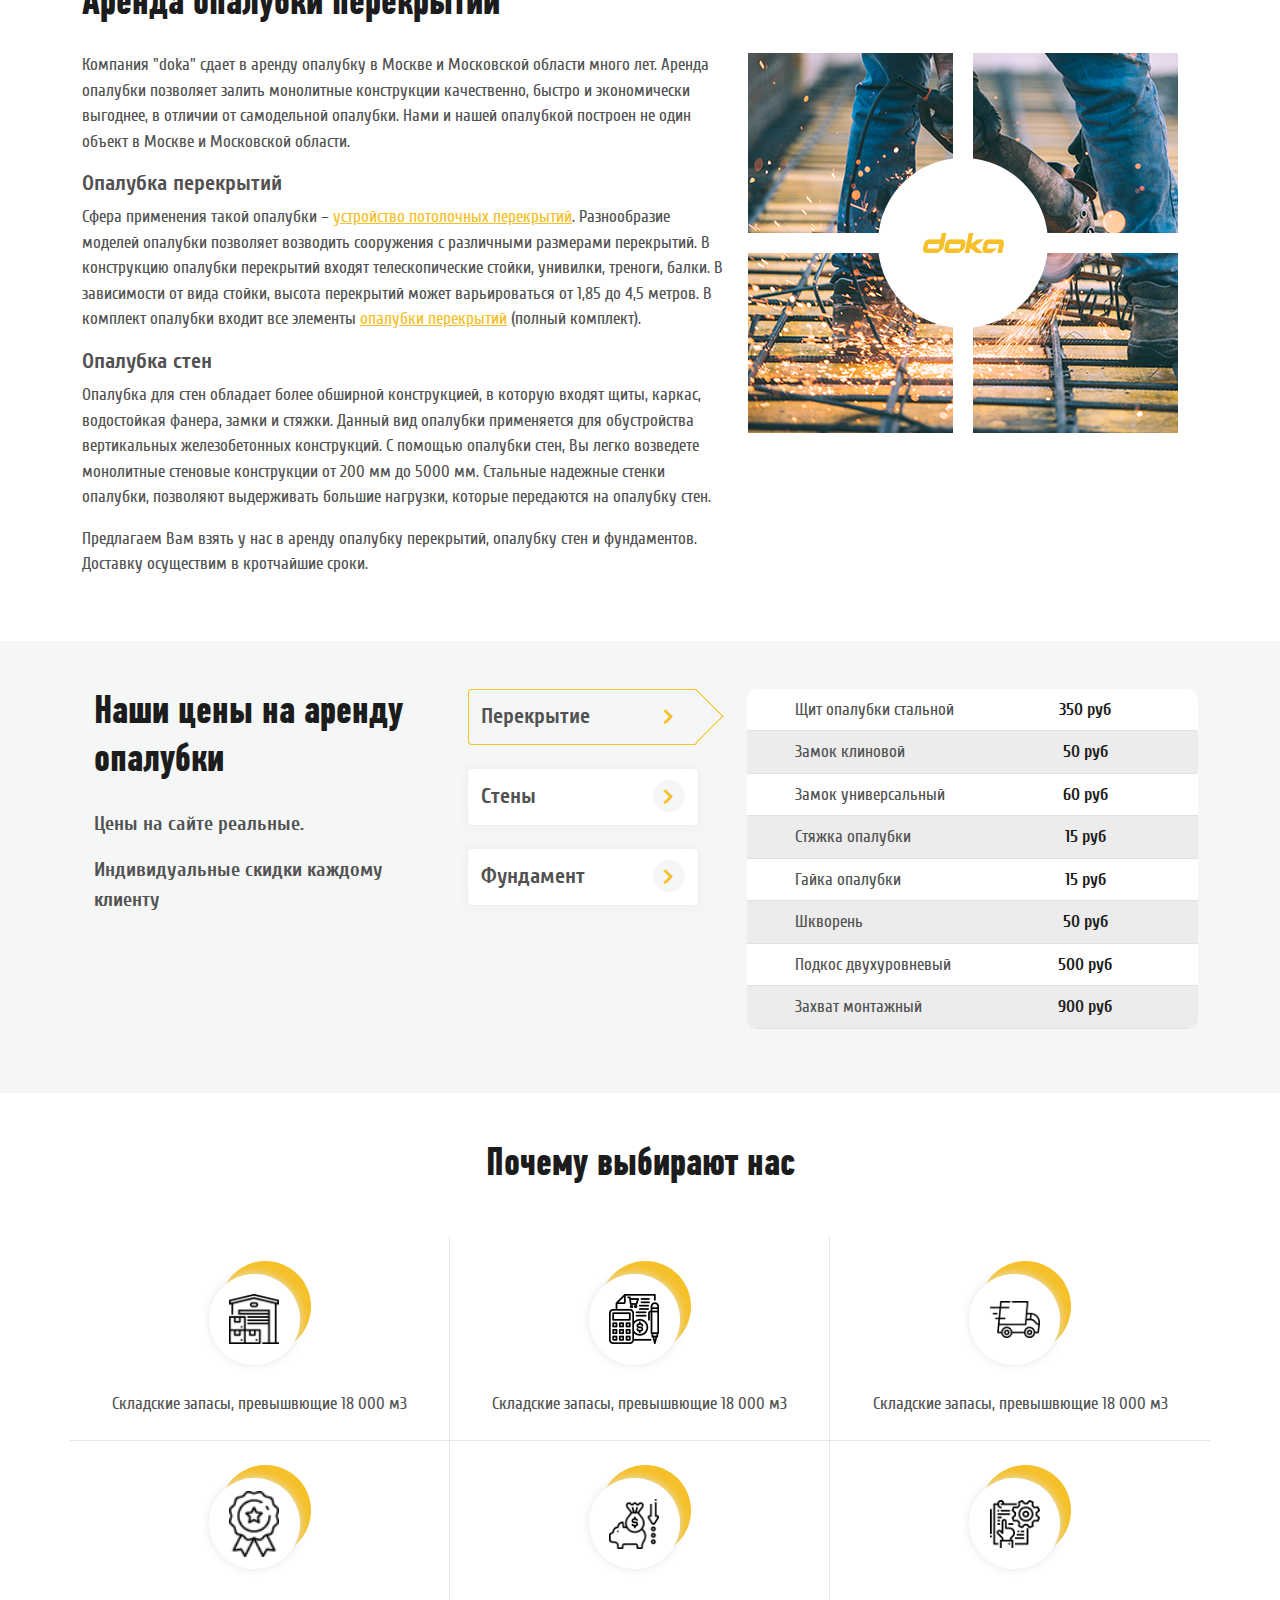
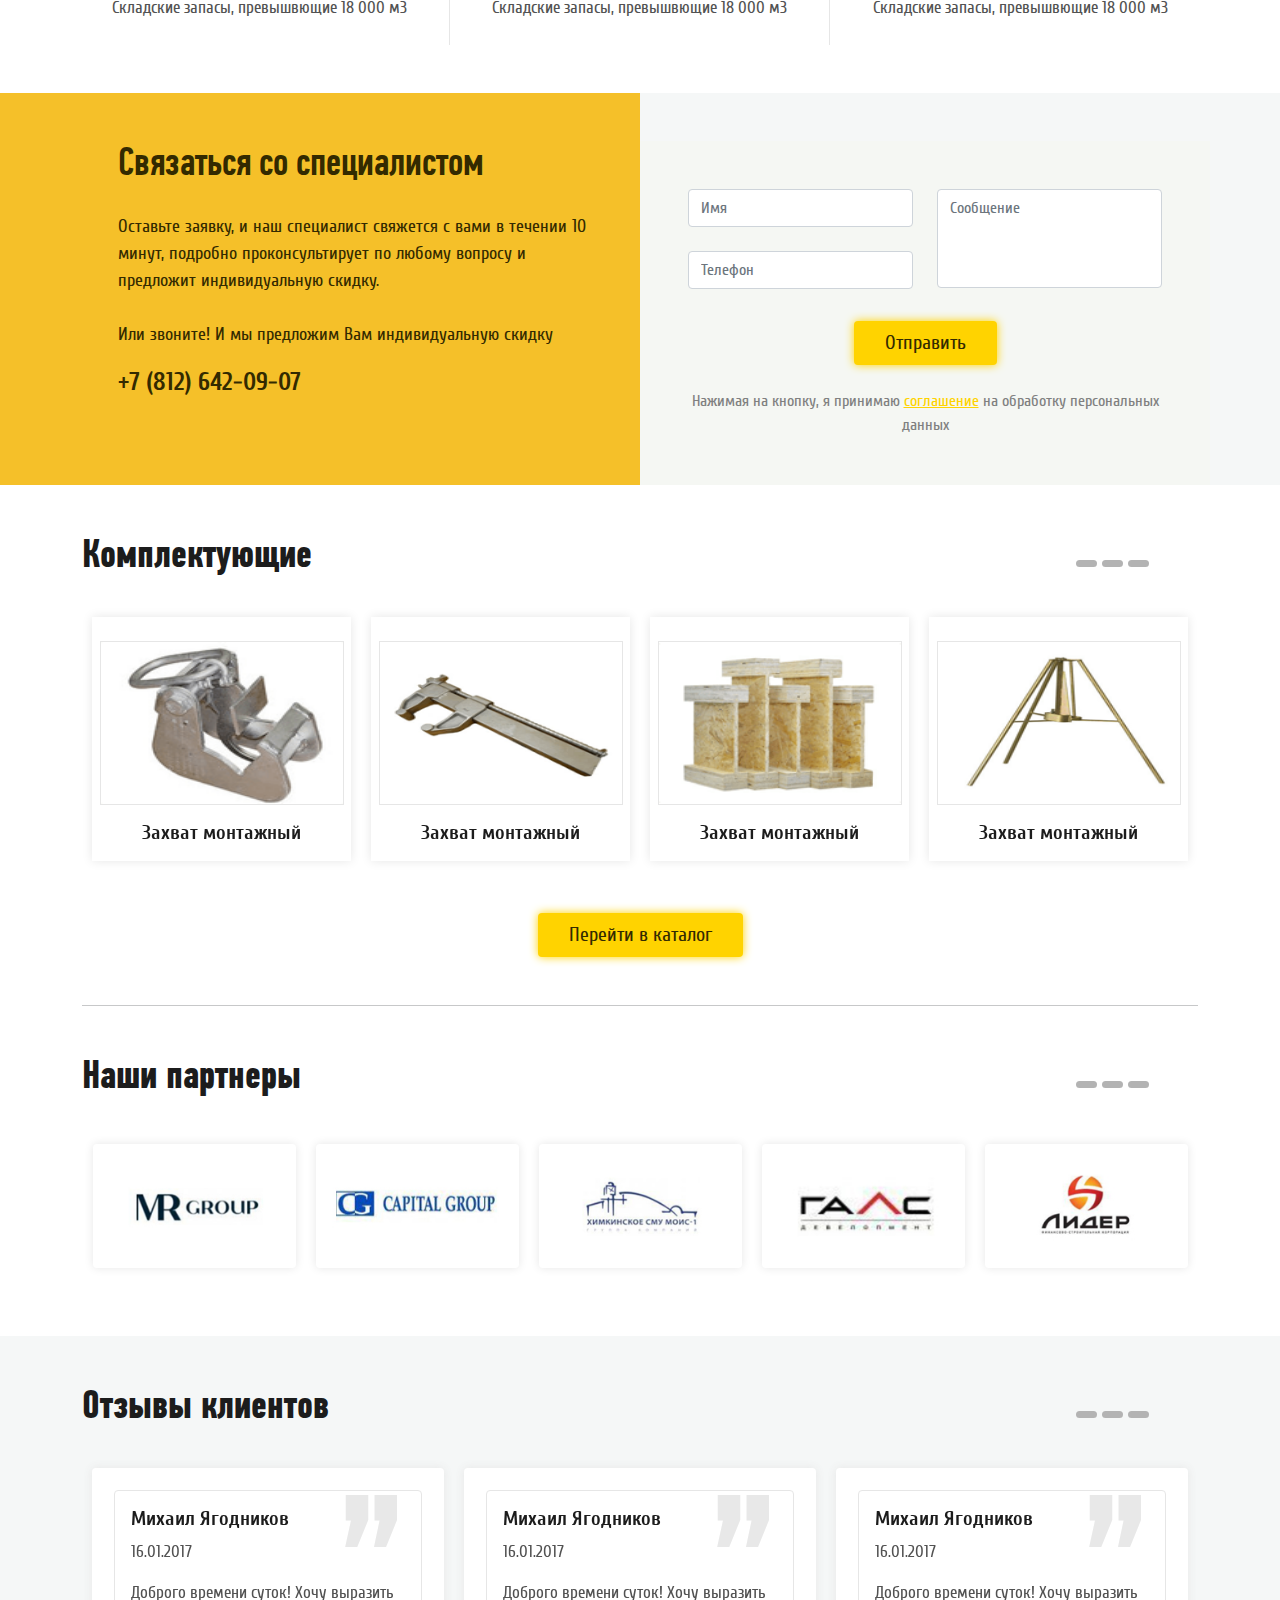
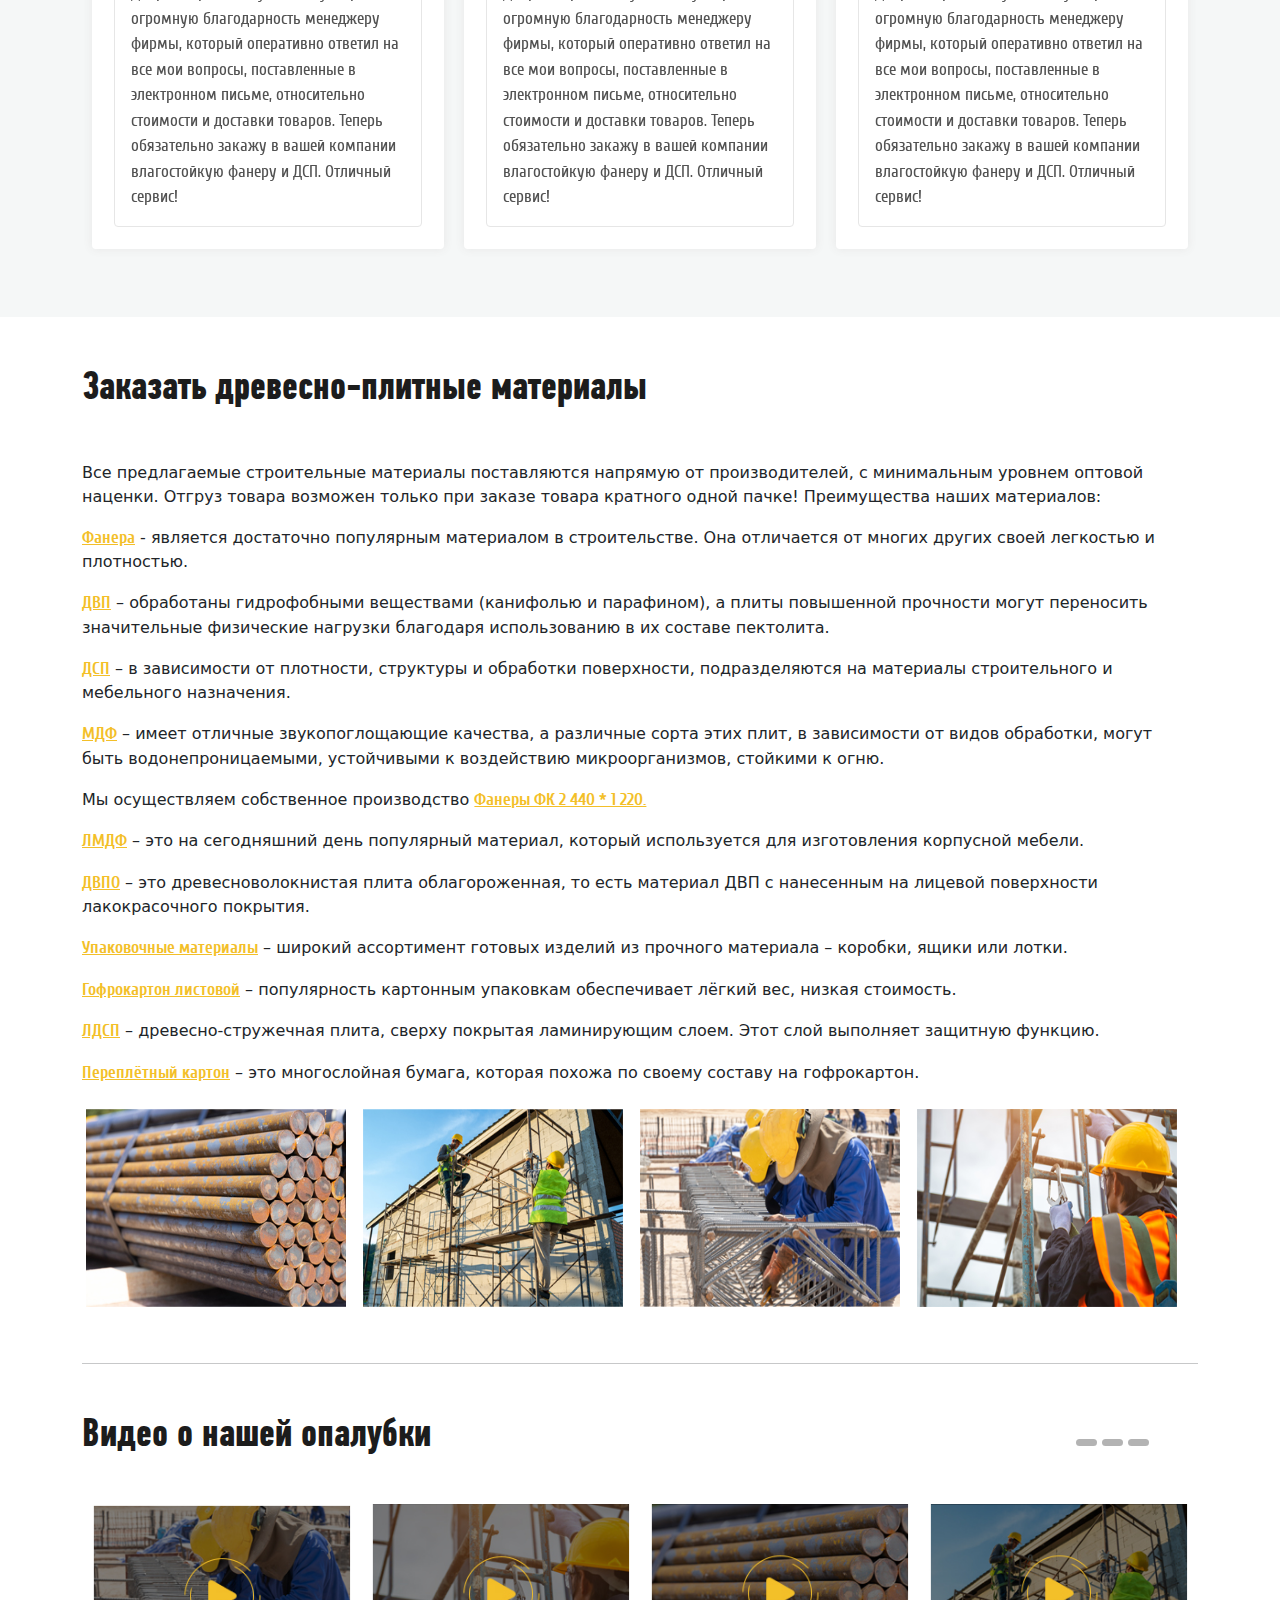
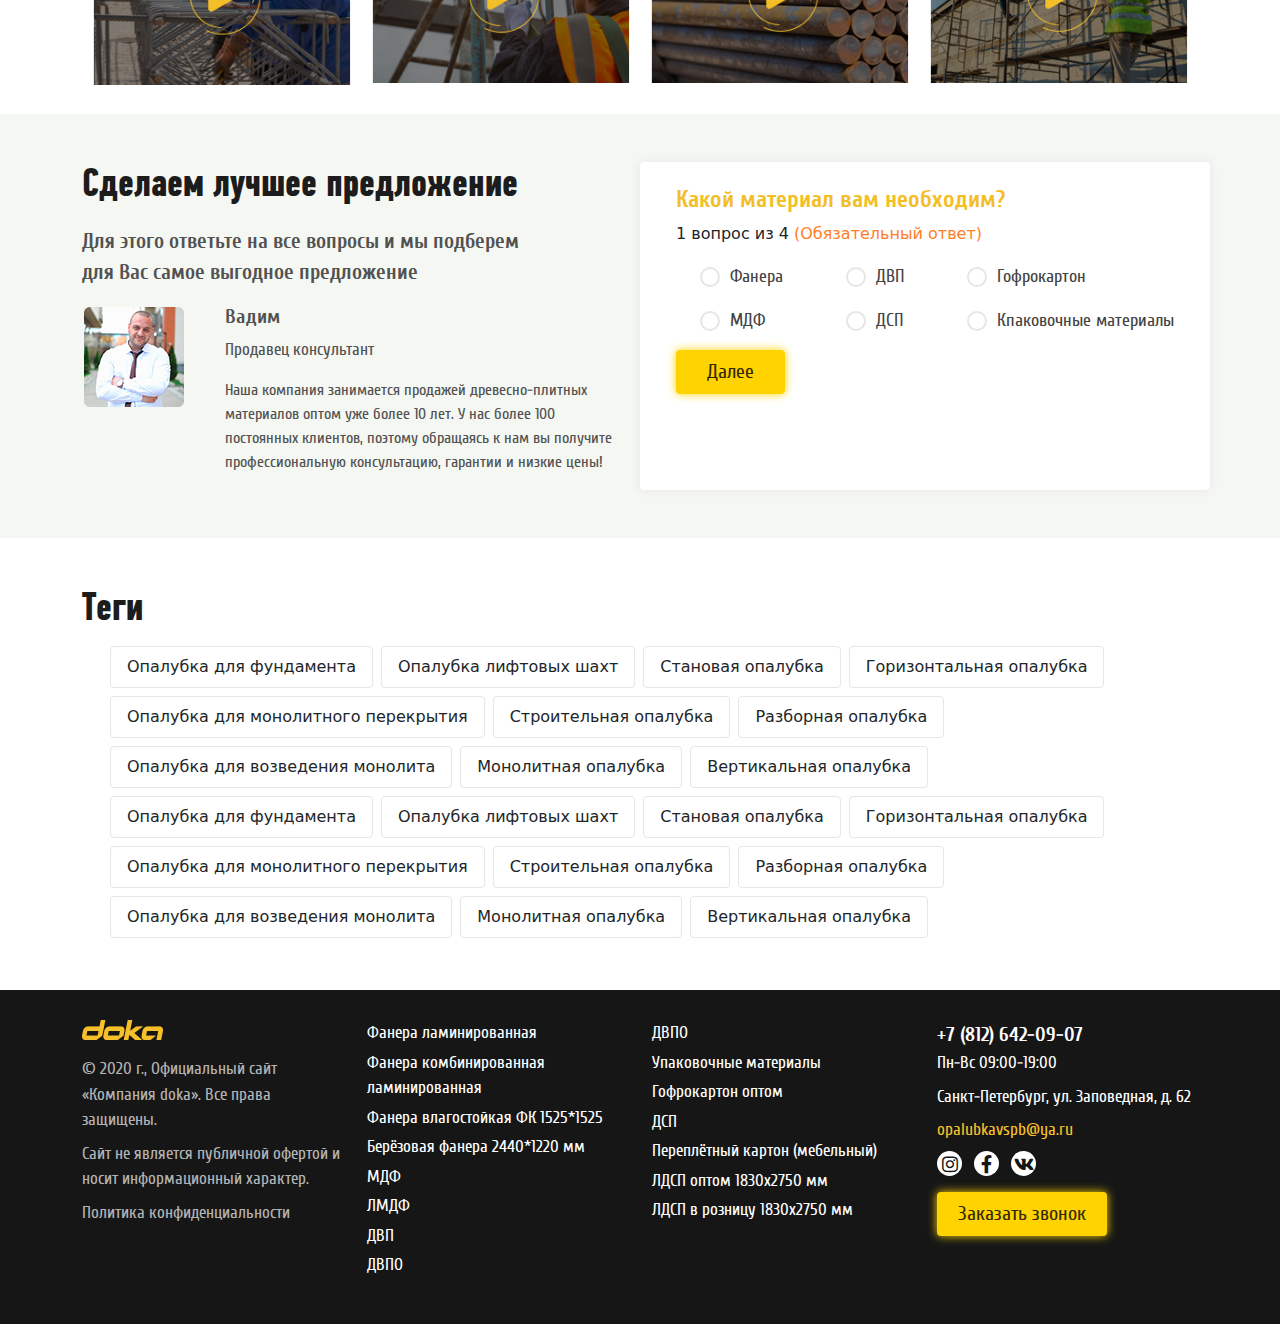
==== commit 0821f287: "doka 2.0 fix" ====
--- a/index.html
+++ b/index.html
@@ -175,7 +175,7 @@
 <section class="section-top mt-4 mb-4" >
     <div class="container">
         <div class="row justify-content-between">
-            <div class="col-lg section-top-main-block me-xl-4 me-lg-4  mb-4 mb-md-4 mb-sm-4 mb-xs-4 mb-xl-0 mb-lg-0 overflow-hidden">
+            <div class="col-lg section-top-main-block me-xl-4 me-lg-0 mb-4 mb-md-4 mb-sm-4 mb-xs-4 mb-xl-0 mb-lg-5 overflow-hidden">
                 <a href="#"><h1 class="m-4">Опалубка с отгрузкой в <br> день заказа</h1></a>
                 <div class="white-line m-4"></div>
                 <div class="row">
@@ -189,8 +189,8 @@
                     </div>
                 </div>
             </div>
-            <div class="col-lg-4 overflow-hidden">
-                <div class="d-flex align-self-start">
+            <div class="col-xl-4 col-lg-12 col-md-12 overflow-hidden h-100 ">
+                <div class="seconds-blocks">
                     <div class="row section-top-block">
                         <div class="col-xl-4 align-self-center">
                             <a href="#"><h2>Аренда опалубки стен</h2></a>
@@ -200,7 +200,7 @@
                         </div>
                     </div>
                 </div>
-                <div class="d-flex align-self-end mt-4">
+                <div class="seconds-blocks mt-5">
                     <div class="row section-top-block ">
                         <div class="col-xl-4 align-self-center">
                             <a href="#"><h2>Аренда опалубки стен</h2></a>
--- a/css/media.css
+++ b/css/media.css
@@ -22,6 +22,19 @@
     /*.arenda-item{*/
     /*    max-width:290px;*/
     /*}*/
+    .seconds-blocks{
+        display: inline-block;
+        max-width: 45%;
+    }
+    .seconds-blocks:first-child{
+        margin: 0!important;
+        float: left;
+    }
+    .seconds-blocks:last-child{
+        margin: 0!important;
+        float: right;
+    }
+
 }
 
 /**/
@@ -35,6 +48,17 @@
 @media (max-width: 990px) {
     header .navbar {
         background-color: #F6C02A;
+    }
+    .seconds-blocks{
+        display: block;
+        max-width: 100%;
+    }
+    .seconds-blocks:first-child{
+        float: none;
+    }
+    .seconds-blocks:last-child{
+        margin-top: 1.5rem!important;
+        float: none;
     }
     .navbar-nav > .active > a{
         color: white;
@@ -60,6 +84,7 @@
         left: 0;
         top: 0;
     }
+
     .top-menu ul{
         flex-direction: column!important;
     }
